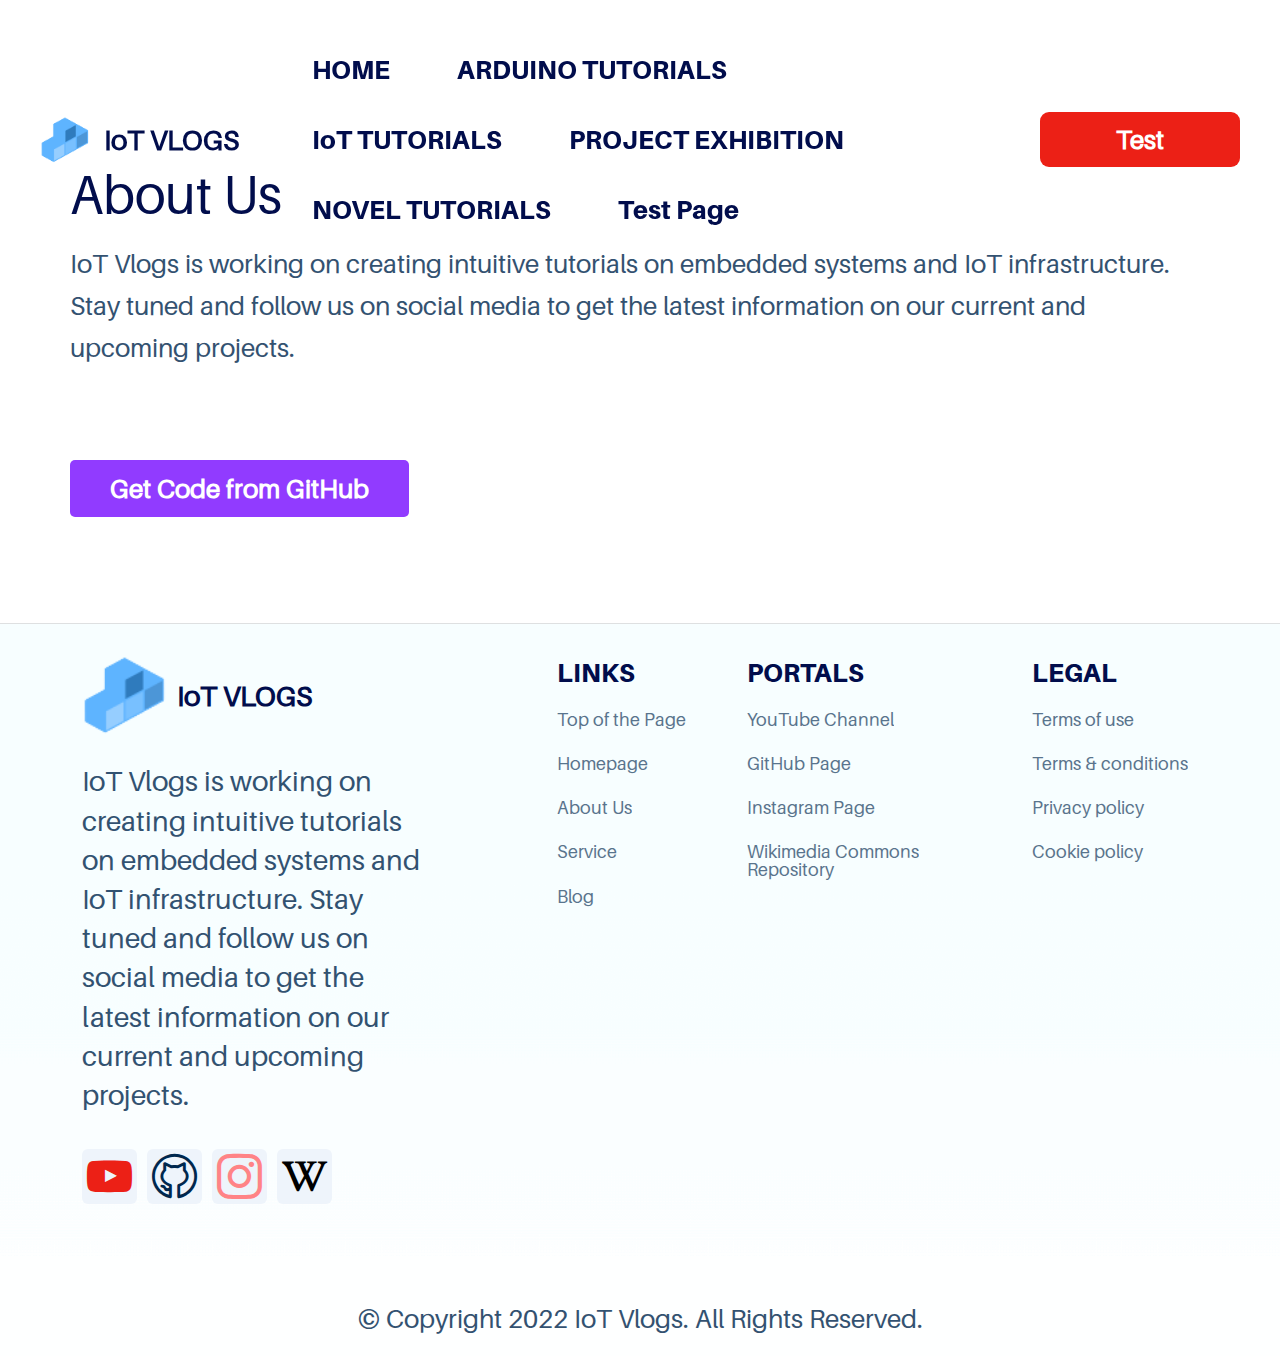
==== about_us.html @ ce96f1e9 "create github pages" ====
<!DOCTYPE html>
<html  >
<head>
  <!-- Site made with Mobirise Website Builder v5.7.12, https://mobirise.com -->
  <meta charset="UTF-8">
  <meta http-equiv="X-UA-Compatible" content="IE=edge">
  <meta name="generator" content="Mobirise v5.7.12, mobirise.com">
  <meta name="viewport" content="width=device-width, initial-scale=1, minimum-scale=1">
  <link rel="shortcut icon" href="assets/images/logo.png" type="image/x-icon">
  <meta name="description" content="">
  
  
  <title>About Us</title>
  <link rel="stylesheet" href="assets/web/assets/mobirise-icons-bold/mobirise-icons-bold.css">
  <link rel="stylesheet" href="assets/bootstrap/css/bootstrap.min.css">
  <link rel="stylesheet" href="assets/bootstrap/css/bootstrap-grid.min.css">
  <link rel="stylesheet" href="assets/bootstrap/css/bootstrap-reboot.min.css">
  <link rel="stylesheet" href="assets/web/assets/gdpr-plugin/gdpr-styles.css">
  <link rel="stylesheet" href="assets/dropdown/css/style.css">
  <link rel="stylesheet" href="assets/socicon/css/styles.css">
  <link rel="stylesheet" href="assets/theme/css/style.css">
  <link href="assets/fonts/style.css" rel="stylesheet">
  <link rel="preload" as="style" href="assets/mobirise/css/mbr-additional.css"><link rel="stylesheet" href="assets/mobirise/css/mbr-additional.css" type="text/css">

  
  
  
</head>
<body>
  
  <section data-bs-version="5.1" class="menu menu1 cid-tm8QFnazXj" once="menu" id="amenu1-c">
    

    <nav class="navbar navbar-dropdown navbar-fixed-top navbar-expand-lg">
        <div class="container-fluid">
            <div class="navbar-brand">
                <span class="navbar-logo">
                    <a href="https://mobiri.se">
                        <img src="assets/images/logo.png" alt="Mobirise" style="height: 3rem;">
                    </a>
                </span>
                <span class="navbar-caption-wrap"><a class="navbar-caption text-black text-primary display-5" href="index.html">IoT VLOGS</a></span>
            </div>
            <button class="navbar-toggler" type="button" data-toggle="collapse" data-bs-toggle="collapse" data-target="#navbarSupportedContent" data-bs-target="#navbarSupportedContent" aria-controls="navbarNavAltMarkup" aria-expanded="false" aria-label="Toggle navigation">
                <div class="hamburger">
                    <span></span>
                    <span></span>
                    <span></span>
                    <span></span>
                </div>
            </button>
            <div class="collapse navbar-collapse" id="navbarSupportedContent">
                <ul class="navbar-nav nav-dropdown" data-app-modern-menu="true"><li class="nav-item"><a class="nav-link link text-black text-primary display-4" href="index.html">HOME</a></li>
                    <li class="nav-item"><a class="nav-link link text-black display-4" href="https://mobiri.se">ARDUINO TUTORIALS</a></li>
                    <li class="nav-item"><a class="nav-link link text-black display-4" href="https://mobiri.se">IoT TUTORIALS</a>
                    </li>
                    <li class="nav-item"><a class="nav-link link text-black display-4" href="https://mobiri.se">PROJECT&nbsp;EXHIBITION</a>
                    </li>
                    <li class="nav-item"><a class="nav-link link text-black display-4" href="https://mobiri.se">NOVEL TUTORIALS</a>
                    </li><li class="nav-item"><a class="nav-link link text-black text-primary display-4" href="test_page.html">Test Page</a></li></ul>
                
                <div class="mbr-section-btn"><a class="btn btn-danger display-7" href="https://mobiri.se">Test</a></div>
                <div class="tel-menu">
                    <p class="mbr-text mbr-fonts-style display-7">&nbsp;</p>
                </div>
            </div>
        </div>
    </nav>
</section>

<section data-bs-version="5.1" class="article2 cid-tm8QFmRoih" id="aarticle2-b">

    
    


    

    <div class="align-center container">
        <div class="row">
            <div class="col-12 col-lg-12">
                <h1 class="mbr-section-title mbr-fonts-style align-center display-2">About Us<br>
                </h1>
                <h2 class="mbr-section-subtitle mbr-fonts-style align-center display-7">IoT Vlogs is working on creating intuitive tutorials on embedded systems and IoT infrastructure. Stay tuned and follow us on social media to get the latest information on our current and upcoming projects.
<div>
</div><div><br></div></h2>
                <div class="mbr-section-btn"><a class="btn btn-primary display-7" href="https://iotvlogs.github.io/" target="_blank">Get Code from GitHub</a></div>
            </div>
        </div>
    </div>
</section>

<section data-bs-version="5.1" class="footer1 cid-tm8QFnrdWD" once="footers" id="afooter1-d">

    
    

    
    <div class="container">
        <div class="row">
            <div class="col-12 col-lg-4 col-brand">
                <div class="navbar-brand">
                    <span class="navbar-logo">
                        <a href="https://mobiri.se">
                            <img src="assets/images/logo.png" alt="Mobirise" style="height: 5.1rem;">
                        </a>
                    </span>
                    <span class="navbar-caption-wrap"><a class="navbar-caption text-black text-primary display-5" href="index.html"><strong>IoT VLOGS</strong><br></a></span>
                </div>
                <p class="brand-text mbr-fonts-style display-5">
                    IoT Vlogs is working on creating intuitive tutorials on embedded systems and IoT infrastructure. Stay tuned and follow us on social media to get the latest information on our current and upcoming projects.</p>
                <div class="social-row display-7">
                    <div class="soc-item">
                        
                            <span class="mbr-iconfont socicon-youtube socicon" style="color: rgb(236, 32, 22); fill: rgb(236, 32, 22); font-size: 45px;"></span>
                        
                    </div>
                    <div class="soc-item">
                        
                            <span class="mbr-iconfont mbrib-github" style="font-size: 45px; color: rgb(0, 40, 78); fill: rgb(0, 40, 78);"></span>
                        
                    </div>
                    <div class="soc-item">
                        
                            <span class="mbr-iconfont socicon-instagram socicon" style="font-size: 45px; color: rgb(255, 131, 134); fill: rgb(255, 131, 134);"></span>
                        
                    </div>
                    <div class="soc-item">
                        
                            <span class="mbr-iconfont socicon-wikipedia socicon" style="font-size: 45px; color: rgb(0, 0, 0); fill: rgb(0, 0, 0);"></span>
                        
                    </div>
                </div>
            </div>
            <div class="col-12 col-lg-2 col-sm-4 ms-auto col-link1 col-link">
                <h5 class="mbr-section-subtitle mbr-fonts-style display-4"><strong>LINKS</strong></h5>
                <ul class="list mbr-fonts-style display-7">
                    <li class="mbr-text item-wrap"><a href="index.html#top" class="text-black text-primary" style="font-size: 1.125rem; display: inline !important;">Top of the Page</a></li>
                    <li class="mbr-text item-wrap"><a href="#" class="text-black"></a><a href="index.html" class="text-black" style="font-size: 1.125rem; display: inline !important;">Homepage</a></li><li class="mbr-text item-wrap"><a href="#" class="text-black"></a><a href="index.html" class="text-black" style="font-size: 1.125rem; display: inline !important;"></a><a href="about_us.html" class="text-black text-primary" style="font-size: 1.125rem; display: inline !important;">About Us</a><br></li><li class="mbr-text item-wrap"><a href="#" class="text-black"></a><a href="index.html" class="text-black" style="font-size: 1.125rem; display: inline !important;"></a><a href="#" class="text-black" style="font-size: 1.125rem; display: inline !important;">Service</a><br></li><li class="mbr-text item-wrap"><a href="#" class="text-black"></a><a href="index.html" class="text-black" style="font-size: 1.125rem; display: inline !important;"></a><a href="#" class="text-black" style="font-size: 1.125rem; display: inline !important;">Blog</a><br></li><li class="mbr-text item-wrap"><br></li>
                </ul>
            </div>
            <div class="col-12 col-lg-3 col-sm-4 col-link2 col-link">
                <h5 class="mbr-section-subtitle mbr-fonts-style display-4">
                    <strong>PORTALS</strong></h5>
                <ul class="list mbr-fonts-style display-7">
                    <li class="mbr-text item-wrap"><a href="index.html" class="text-black text-primary" target="_blank" style="font-size: 1.125rem; display: inline !important;">YouTube Channel</a></li>
                    <li class="mbr-text item-wrap"><a href="#" class="text-black"></a><a href="index.html" class="text-black" target="_blank" style="font-size: 1.125rem; display: inline !important;">GitHub Page</a></li>
                    <li class="mbr-text item-wrap"><a href="#" class="text-black"></a><a href="index.html" class="text-black" target="_blank" style="font-size: 1.125rem; display: inline !important;">Instagram Page</a></li><li class="mbr-text item-wrap"><a href="#" class="text-black"></a><a href="index.html" class="text-primary" target="_blank" style="font-size: 1.125rem; display: inline !important;"></a><a href="index.html" class="text-black text-primary" target="_blank" style="font-size: 1.125rem; display: inline !important;">Wikimedia Commons Repository</a></li>
                </ul>
            </div>
            <div class="col-12 col-xl-2 col-lg-3 col-sm-4 col-link3 col-link">
                <h5 class="mbr-section-subtitle mbr-fonts-style display-4">
                    <strong>LEGAL</strong></h5>
                <ul class="list mbr-fonts-style display-7">
                    <li class="mbr-text item-wrap"><a href="#" class="text-black" style="font-size: 1.125rem; display: inline !important;">Terms of use</a></li><li class="mbr-text item-wrap"><a href="#" class="text-black" style="font-size: 1.125rem; display: inline !important;"></a><a href="#" class="text-black" style="font-size: 1.125rem; display: inline !important;">Terms &amp; conditions</a></li><li class="mbr-text item-wrap"><a href="#" class="text-black" style="font-size: 1.125rem; display: inline !important;"></a><a href="#" class="text-black" style="font-size: 1.125rem; display: inline !important;">Privacy policy</a></li><li class="mbr-text item-wrap"><a href="#" class="text-black" style="font-size: 1.125rem; display: inline !important;"></a><a href="#" class="text-black" style="font-size: 1.125rem; display: inline !important;">Cookie policy</a></li>
                </ul>
            </div>
            <div class="col-12 col-copyright">
                <p class="mbr-text mb-0 mbr-fonts-style copyright align-left display-7">
                    © Copyright 2022 IoT Vlogs. All Rights Reserved.</p>
            </div>
        </div>
    </div>
</section>


<script src="assets/bootstrap/js/bootstrap.bundle.min.js"></script>
  <script src="assets/smoothscroll/smooth-scroll.js"></script>
  <script src="assets/ytplayer/index.js"></script>
  <script src="assets/dropdown/js/navbar-dropdown.js"></script>
  <script src="assets/theme/js/script.js"></script>
  
  
  
 <div id="scrollToTop" class="scrollToTop mbr-arrow-up"><a style="text-align: center;"><i class="mbr-arrow-up-icon mbr-arrow-up-icon-cm cm-icon cm-icon-smallarrow-up"></i></a></div>
  </body>
</html>
---- assets/web/assets/mobirise-icons-bold/mobirise-icons-bold.css ----
@font-face {
  font-family: 'mobirise-icons-bold';
  font-display: swap;
  src:  url('mobirise-icons-bold.eot?m1l4yr');
  src:  url('mobirise-icons-bold.eot?m1l4yr#iefix') format('embedded-opentype'),
    url('mobirise-icons-bold.ttf?m1l4yr') format('truetype'),
    url('mobirise-icons-bold.woff?m1l4yr') format('woff'),
    url('mobirise-icons-bold.svg?m1l4yr#mobirise-icons-bold') format('svg');
  font-weight: normal;
  font-style: normal;
}

[class^="mbrib-"], [class*="mbrib-"] {
  /* use !important to prevent issues with browser extensions that change fonts */
  font-family: 'mobirise-icons-bold' !important;
  speak: none;
  font-style: normal;
  font-weight: normal;
  font-variant: normal;
  text-transform: none;
  line-height: 1;

  /* Better Font Rendering =========== */
  -webkit-font-smoothing: antialiased;
  -moz-osx-font-smoothing: grayscale;
}

.mbrib-add-submenu:before {
  content: "\e900";
}
.mbrib-alert:before {
  content: "\e901";
}
.mbrib-align-center:before {
  content: "\e902";
}
.mbrib-align-justify:before {
  content: "\e903";
}
.mbrib-align-left:before {
  content: "\e904";
}
.mbrib-align-right:before {
  content: "\e905";
}
.mbrib-android:before {
  content: "\e906";
}
.mbrib-apple:before {
  content: "\e907";
}
.mbrib-arrow-down:before {
  content: "\e908";
}
.mbrib-arrow-next:before {
  content: "\e909";
}
.mbrib-arrow-prev:before {
  content: "\e90a";
}
.mbrib-arrow-up:before {
  content: "\e90b";
}
.mbrib-bold:before {
  content: "\e90c";
}
.mbrib-bookmark:before {
  content: "\e90d";
}
.mbrib-bootstrap:before {
  content: "\e90e";
}
.mbrib-briefcase:before {
  content: "\e90f";
}
.mbrib-browse:before {
  content: "\e910";
}
.mbrib-bulleted-list:before {
  content: "\e911";
}
.mbrib-calendar:before {
  content: "\e912";
}
.mbrib-camera:before {
  content: "\e913";
}
.mbrib-cart-add:before {
  content: "\e914";
}
.mbrib-cart-full:before {
  content: "\e915";
}
.mbrib-cash:before {
  content: "\e916";
}
.mbrib-change-style:before {
  content: "\e917";
}
.mbrib-chat:before {
  content: "\e918";
}
.mbrib-clock:before {
  content: "\e919";
}
.mbrib-close:before {
  content: "\e91a";
}
.mbrib-cloud:before {
  content: "\e91b";
}
.mbrib-code:before {
  content: "\e91c";
}
.mbrib-contact-form:before {
  content: "\e91d";
}
.mbrib-credit-card:before {
  content: "\e91e";
}
.mbrib-cursor-click:before {
  content: "\e91f";
}
.mbrib-cust-feedback:before {
  content: "\e920";
}
.mbrib-database:before {
  content: "\e921";
}
.mbrib-delivery:before {
  content: "\e922";
}
.mbrib-desktop:before {
  content: "\e923";
}
.mbrib-devices:before {
  content: "\e924";
}
.mbrib-down:before {
  content: "\e925";
}
.mbrib-download:before {
  content: "\e926";
}
.mbrib-drag-n-drop:before {
  content: "\e927";
}
.mbrib-drag-n-drop2:before {
  content: "\e928";
}
.mbrib-edit:before {
  content: "\e929";
}
.mbrib-edit2:before {
  content: "\e92a";
}
.mbrib-error:before {
  content: "\e92b";
}
.mbrib-extension:before {
  content: "\e92c";
}
.mbrib-features:before {
  content: "\e92d";
}
.mbrib-file:before {
  content: "\e92e";
}
.mbrib-flag:before {
  content: "\e92f";
}
.mbrib-folder:before {
  content: "\e930";
}
.mbrib-gift:before {
  content: "\e931";
}
.mbrib-github:before {
  content: "\e932";
}
.mbrib-globe-2:before {
  content: "\e933";
}
.mbrib-globe:before {
  content: "\e934";
}
.mbrib-growing-chart:before {
  content: "\e935";
}
.mbrib-hearth:before {
  content: "\e936";
}
.mbrib-help:before {
  content: "\e937";
}
.mbrib-home:before {
  content: "\e938";
}
.mbrib-hot-cup:before {
  content: "\e939";
}
.mbrib-idea:before {
  content: "\e93a";
}
.mbrib-image-gallery:before {
  content: "\e93b";
}
.mbrib-image-slider:before {
  content: "\e93c";
}
.mbrib-info:before {
  content: "\e93d";
}
.mbrib-italic:before {
  content: "\e93e";
}
.mbrib-key:before {
  content: "\e93f";
}
.mbrib-laptop:before {
  content: "\e940";
}
.mbrib-layers:before {
  content: "\e941";
}
.mbrib-left-right:before {
  content: "\e942";
}
.mbrib-left:before {
  content: "\e943";
}
.mbrib-letter:before {
  content: "\e944";
}
.mbrib-like:before {
  content: "\e945";
}
.mbrib-link:before {
  content: "\e946";
}
.mbrib-lock:before {
  content: "\e947";
}
.mbrib-login:before {
  content: "\e948";
}
.mbrib-logout:before {
  content: "\e949";
}
.mbrib-magic-stick:before {
  content: "\e94a";
}
.mbrib-map-pin:before {
  content: "\e94b";
}
.mbrib-menu:before {
  content: "\e94c";
}
.mbrib-mobile:before {
  content: "\e94d";
}
.mbrib-mobile2:before {
  content: "\e94e";
}
.mbrib-mobirise:before {
  content: "\e94f";
}
.mbrib-more-horizontal:before {
  content: "\e950";
}
.mbrib-more-vertical:before {
  content: "\e951";
}
.mbrib-music:before {
  content: "\e952";
}
.mbrib-new-file:before {
  content: "\e953";
}
.mbrib-numbered-list:before {
  content: "\e954";
}
.mbrib-opened-folder:before {
  content: "\e955";
}
.mbrib-pages:before {
  content: "\e956";
}
.mbrib-paper-plane:before {
  content: "\e957";
}
.mbrib-paperclip:before {
  content: "\e958";
}
.mbrib-photo:before {
  content: "\e959";
}
.mbrib-photos:before {
  content: "\e95a";
}
.mbrib-pin:before {
  content: "\e95b";
}
.mbrib-play:before {
  content: "\e95c";
}
.mbrib-plus:before {
  content: "\e95d";
}
.mbrib-preview:before {
  content: "\e95e";
}
.mbrib-print:before {
  content: "\e95f";
}
.mbrib-protect:before {
  content: "\e960";
}
.mbrib-question:before {
  content: "\e961";
}
.mbrib-quote-left:before {
  content: "\e962";
}
.mbrib-quote-right:before {
  content: "\e963";
}
.mbrib-redo:before {
  content: "\e964";
}
.mbrib-refresh:before {
  content: "\e965";
}
.mbrib-responsive:before {
  content: "\e966";
}
.mbrib-right:before {
  content: "\e967";
}
.mbrib-rocket:before {
  content: "\e968";
}
.mbrib-sad-face:before {
  content: "\e969";
}
.mbrib-sale:before {
  content: "\e96a";
}
.mbrib-save:before {
  content: "\e96b";
}
.mbrib-search:before {
  content: "\e96c";
}
.mbrib-setting:before {
  content: "\e96d";
}
.mbrib-setting2:before {
  content: "\e96e";
}
.mbrib-setting3:before {
  content: "\e96f";
}
.mbrib-share:before {
  content: "\e970";
}
.mbrib-shopping-bag:before {
  content: "\e971";
}
.mbrib-shopping-basket:before {
  content: "\e972";
}
.mbrib-shopping-cart:before {
  content: "\e973";
}
.mbrib-sites:before {
  content: "\e974";
}
.mbrib-smile-face:before {
  content: "\e975";
}
.mbrib-speed:before {
  content: "\e976";
}
.mbrib-star:before {
  content: "\e977";
}
.mbrib-success:before {
  content: "\e978";
}
.mbrib-sun:before {
  content: "\e979";
}
.mbrib-sun2:before {
  content: "\e97a";
}
.mbrib-tablet-vertical:before {
  content: "\e97b";
}
.mbrib-tablet:before {
  content: "\e97c";
}
.mbrib-target:before {
  content: "\e97d";
}
.mbrib-timer:before {
  content: "\e97e";
}
.mbrib-to-ftp:before {
  content: "\e97f";
}
.mbrib-to-local-drive:before {
  content: "\e980";
}
.mbrib-touch-swipe:before {
  content: "\e981";
}
.mbrib-touch:before {
  content: "\e982";
}
.mbrib-trash:before {
  content: "\e983";
}
.mbrib-underline:before {
  content: "\e984";
}
.mbrib-undo:before {
  content: "\e985";
}
.mbrib-unlink:before {
  content: "\e986";
}
.mbrib-unlock:before {
  content: "\e987";
}
.mbrib-up-down:before {
  content: "\e988";
}
.mbrib-up:before {
  content: "\e989";
}
.mbrib-update:before {
  content: "\e98a";
}
.mbrib-upload:before {
  content: "\e98b";
}
.mbrib-user:before {
  content: "\e98c";
}
.mbrib-user2:before {
  content: "\e98d";
}
.mbrib-users:before {
  content: "\e98e";
}
.mbrib-video-play:before {
  content: "\e98f";
}
.mbrib-video:before {
  content: "\e990";
}
.mbrib-watch:before {
  content: "\e991";
}
.mbrib-website-theme:before {
  content: "\e992";
}
.mbrib-wifi:before {
  content: "\e993";
}
.mbrib-windows:before {
  content: "\e994";
}
.mbrib-zoom-out:before {
  content: "\e995";
}
---- assets/web/assets/gdpr-plugin/gdpr-styles.css ----
.gdpr-block {
    padding: 10px;
    font-size: 14px;
    display: block;
    width: 100%;
    text-align: center;
}
.gdpr-block.covert {
	display: none;
}
.textGDPR {
    position: relative;
}
.gdpr-block label span.textGDPR input[name='gdpr']{
    width: 15px;
    height: 15px;
    margin: 0;
    position: absolute;
    top: 3px;
    left: -20px;
}
.gdpr-block label {
    color: #a7a7a7;
    vertical-align: middle;
    user-select: none;
    margin-bottom: 0;
}
---- assets/dropdown/css/style.css ----
.navbar-dropdown {
  left: 0;
  padding: 0;
  position: absolute;
  right: 0;
  top: 0;
  transition: all 0.45s ease;
  z-index: 1030;
  background: #282828; }
  .navbar-dropdown .navbar-logo {
    margin-right: 0.8rem;
    transition: margin 0.3s ease-in-out;
    vertical-align: middle; }
    .navbar-dropdown .navbar-logo img {
      height: 3.125rem;
      transition: all 0.3s ease-in-out; }
    .navbar-dropdown .navbar-logo.mbr-iconfont {
      font-size: 3.125rem;
      line-height: 3.125rem; }
  .navbar-dropdown .navbar-caption {
    font-weight: 700;
    white-space: normal;
    vertical-align: -4px;
    line-height: 3.125rem !important; }
    .navbar-dropdown .navbar-caption, .navbar-dropdown .navbar-caption:hover {
      color: inherit;
      text-decoration: none; }
  .navbar-dropdown .mbr-iconfont + .navbar-caption {
    vertical-align: -1px; }
  .navbar-dropdown.navbar-fixed-top {
    position: fixed; }
  .navbar-dropdown .navbar-brand span {
    vertical-align: -4px; }
  .navbar-dropdown.bg-color.transparent {
    background: none; }
  .navbar-dropdown.navbar-short .navbar-brand {
    padding: 0.625rem 0; }
    .navbar-dropdown.navbar-short .navbar-brand span {
      vertical-align: -1px; }
  .navbar-dropdown.navbar-short .navbar-caption {
    line-height: 2.375rem !important;
    vertical-align: -2px; }
  .navbar-dropdown.navbar-short .navbar-logo {
    margin-right: 0.5rem; }
    .navbar-dropdown.navbar-short .navbar-logo img {
      height: 2.375rem; }
    .navbar-dropdown.navbar-short .navbar-logo.mbr-iconfont {
      font-size: 2.375rem;
      line-height: 2.375rem; }
  .navbar-dropdown.navbar-short .mbr-table-cell {
    height: 3.625rem; }
  .navbar-dropdown .navbar-close {
    left: 0.6875rem;
    position: fixed;
    top: 0.75rem;
    z-index: 1000; }
  .navbar-dropdown .hamburger-icon {
    content: "";
    display: inline-block;
    vertical-align: middle;
    width: 16px;
    -webkit-box-shadow: 0 -6px 0 1px #282828,0 0 0 1px #282828,0 6px 0 1px #282828;
    -moz-box-shadow: 0 -6px 0 1px #282828,0 0 0 1px #282828,0 6px 0 1px #282828;
    box-shadow: 0 -6px 0 1px #282828,0 0 0 1px #282828,0 6px 0 1px #282828; }

.dropdown-menu .dropdown-toggle[data-toggle="dropdown-submenu"]::after {
  border-bottom: 0.35em solid transparent;
  border-left: 0.35em solid;
  border-right: 0;
  border-top: 0.35em solid transparent;
  margin-left: 0.3rem; }

.dropdown-menu .dropdown-item:focus {
  outline: 0; }

.nav-dropdown {
  font-size: 0.75rem;
  font-weight: 500;
  height: auto !important; }
  .nav-dropdown .nav-btn {
    padding-left: 1rem; }
  .nav-dropdown .link {
    margin: .667em 1.667em;
    font-weight: 500;
    padding: 0;
    transition: color .2s ease-in-out; }
    .nav-dropdown .link.dropdown-toggle {
      margin-right: 2.583em; }
      .nav-dropdown .link.dropdown-toggle::after {
        margin-left: .25rem;
        border-top: 0.35em solid;
        border-right: 0.35em solid transparent;
        border-left: 0.35em solid transparent;
        border-bottom: 0; }
      .nav-dropdown .link.dropdown-toggle[aria-expanded="true"] {
        margin: 0;
        padding: 0.667em 3.263em  0.667em 1.667em; }
  .nav-dropdown .link::after,
  .nav-dropdown .dropdown-item::after {
    color: inherit; }
  .nav-dropdown .btn {
    font-size: 0.75rem;
    font-weight: 700;
    letter-spacing: 0;
    margin-bottom: 0;
    padding-left: 1.25rem;
    padding-right: 1.25rem; }
  .nav-dropdown .dropdown-menu {
    border-radius: 0;
    border: 0;
    left: 0;
    margin: 0;
    padding-bottom: 1.25rem;
    padding-top: 1.25rem;
    position: relative; }
  .nav-dropdown .dropdown-submenu {
    margin-left: 0.125rem;
    top: 0; }
  .nav-dropdown .dropdown-item {
    font-weight: 500;
    line-height: 2;
    padding: 0.3846em 4.615em 0.3846em 1.5385em;
    position: relative;
    transition: color .2s ease-in-out, background-color .2s ease-in-out; }
    .nav-dropdown .dropdown-item::after {
      margin-top: -0.3077em;
      position: absolute;
      right: 1.1538em;
      top: 50%; }
    .nav-dropdown .dropdown-item:focus, .nav-dropdown .dropdown-item:hover {
      background: none; }

@media (max-width: 767px) {
  .nav-dropdown.navbar-toggleable-sm {
    bottom: 0;
    display: none;
    left: 0;
    overflow-x: hidden;
    position: fixed;
    top: 0;
    transform: translateX(-100%);
    -ms-transform: translateX(-100%);
    -webkit-transform: translateX(-100%);
    width: 18.75rem;
    z-index: 999; } }
.nav-dropdown.navbar-toggleable-xl {
  bottom: 0;
  display: none;
  left: 0;
  overflow-x: hidden;
  position: fixed;
  top: 0;
  transform: translateX(-100%);
  -ms-transform: translateX(-100%);
  -webkit-transform: translateX(-100%);
  width: 18.75rem;
  z-index: 999; }

.nav-dropdown-sm {
  display: block !important;
  overflow-x: hidden;
  overflow: auto;
  padding-top: 3.875rem; }
  .nav-dropdown-sm::after {
    content: "";
    display: block;
    height: 3rem;
    width: 100%; }
  .nav-dropdown-sm.collapse.in ~ .navbar-close {
    display: block !important; }
  .nav-dropdown-sm.collapsing, .nav-dropdown-sm.collapse.in {
    transform: translateX(0);
    -ms-transform: translateX(0);
    -webkit-transform: translateX(0);
    transition: all 0.25s ease-out;
    -webkit-transition: all 0.25s ease-out;
    background: #282828; }
  .nav-dropdown-sm.collapsing[aria-expanded="false"] {
    transform: translateX(-100%);
    -ms-transform: translateX(-100%);
    -webkit-transform: translateX(-100%); }
  .nav-dropdown-sm .nav-item {
    display: block;
    margin-left: 0 !important;
    padding-left: 0; }
  .nav-dropdown-sm .link,
  .nav-dropdown-sm .dropdown-item {
    border-top: 1px dotted rgba(255, 255, 255, 0.1);
    font-size: 0.8125rem;
    line-height: 1.6;
    margin: 0 !important;
    padding: 0.875rem 2.4rem 0.875rem 1.5625rem !important;
    position: relative;
    white-space: normal; }
    .nav-dropdown-sm .link:focus, .nav-dropdown-sm .link:hover,
    .nav-dropdown-sm .dropdown-item:focus,
    .nav-dropdown-sm .dropdown-item:hover {
      background: rgba(0, 0, 0, 0.2) !important;
      color: #c0a375; }
  .nav-dropdown-sm .nav-btn {
    position: relative;
    padding: 1.5625rem 1.5625rem 0 1.5625rem; }
    .nav-dropdown-sm .nav-btn::before {
      border-top: 1px dotted rgba(255, 255, 255, 0.1);
      content: "";
      left: 0;
      position: absolute;
      top: 0;
      width: 100%; }
    .nav-dropdown-sm .nav-btn + .nav-btn {
      padding-top: 0.625rem; }
      .nav-dropdown-sm .nav-btn + .nav-btn::before {
        display: none; }
  .nav-dropdown-sm .btn {
    padding: 0.625rem 0; }
  .nav-dropdown-sm .dropdown-toggle[data-toggle="dropdown-submenu"]::after {
    margin-left: .25rem;
    border-top: 0.35em solid;
    border-right: 0.35em solid transparent;
    border-left: 0.35em solid transparent;
    border-bottom: 0; }
  .nav-dropdown-sm .dropdown-toggle[data-toggle="dropdown-submenu"][aria-expanded="true"]::after {
    border-top: 0;
    border-right: 0.35em solid transparent;
    border-left: 0.35em solid transparent;
    border-bottom: 0.35em solid; }
  .nav-dropdown-sm .dropdown-menu {
    margin: 0;
    padding: 0;
    position: relative;
    top: 0;
    left: 0;
    width: 100%;
    border: 0;
    float: none;
    border-radius: 0;
    background: none; }
  .nav-dropdown-sm .dropdown-submenu {
    left: 100%;
    margin-left: 0.125rem;
    margin-top: -1.25rem;
    top: 0; }

.navbar-toggleable-sm .nav-dropdown .dropdown-menu {
  position: absolute; }

.navbar-toggleable-sm .nav-dropdown .dropdown-submenu {
  left: 100%;
  margin-left: 0.125rem;
  margin-top: -1.25rem;
  top: 0; }

.navbar-toggleable-sm.opened .nav-dropdown .dropdown-menu {
  position: relative; }

.navbar-toggleable-sm.opened .nav-dropdown .dropdown-submenu {
  left: 0;
  margin-left: 00rem;
  margin-top: 0rem;
  top: 0; }

.is-builder .nav-dropdown.collapsing {
  transition: none !important; }
---- assets/socicon/css/styles.css ----
@charset "UTF-8";

@font-face {
  font-family: 'Socicon';
  src:  url('../fonts/socicon.eot');
  src:  url('../fonts/socicon.eot?#iefix') format('embedded-opentype'),
    url('../fonts/socicon.woff2') format('woff2'),
    url('../fonts/socicon.ttf') format('truetype'),
    url('../fonts/socicon.woff') format('woff'),
    url('../fonts/socicon.svg#socicon') format('svg');
  font-weight: normal;
  font-style: normal;
  font-display: swap;
}

[data-icon]:before {
  font-family: "socicon" !important;
  content: attr(data-icon);
  font-style: normal !important;
  font-weight: normal !important;
  font-variant: normal !important;
  text-transform: none !important;
  speak: none;
  line-height: 1;
  -webkit-font-smoothing: antialiased;
  -moz-osx-font-smoothing: grayscale;
}

[class^="socicon-"], [class*=" socicon-"] {
  /* use !important to prevent issues with browser extensions that change fonts */
  font-family: 'Socicon' !important;
  speak: none;
  font-style: normal;
  font-weight: normal;
  font-variant: normal;
  text-transform: none;
  line-height: 1;

  /* Better Font Rendering =========== */
  -webkit-font-smoothing: antialiased;
  -moz-osx-font-smoothing: grayscale;
}

.socicon-eitaa:before {
  content: "\e97c";
}
.socicon-soroush:before {
  content: "\e97d";
}
.socicon-bale:before {
  content: "\e97e";
}
.socicon-zazzle:before {
  content: "\e97b";
}
.socicon-society6:before {
  content: "\e97a";
}
.socicon-redbubble:before {
  content: "\e979";
}
.socicon-avvo:before {
  content: "\e978";
}
.socicon-stitcher:before {
  content: "\e977";
}
.socicon-googlehangouts:before {
  content: "\e974";
}
.socicon-dlive:before {
  content: "\e975";
}
.socicon-vsco:before {
  content: "\e976";
}
.socicon-flipboard:before {
  content: "\e973";
}
.socicon-ubuntu:before {
  content: "\e958";
}
.socicon-artstation:before {
  content: "\e959";
}
.socicon-invision:before {
  content: "\e95a";
}
.socicon-torial:before {
  content: "\e95b";
}
.socicon-collectorz:before {
  content: "\e95c";
}
.socicon-seenthis:before {
  content: "\e95d";
}
.socicon-googleplaymusic:before {
  content: "\e95e";
}
.socicon-debian:before {
  content: "\e95f";
}
.socicon-filmfreeway:before {
  content: "\e960";
}
.socicon-gnome:before {
  content: "\e961";
}
.socicon-itchio:before {
  content: "\e962";
}
.socicon-jamendo:before {
  content: "\e963";
}
.socicon-mix:before {
  content: "\e964";
}
.socicon-sharepoint:before {
  content: "\e965";
}
.socicon-tinder:before {
  content: "\e966";
}
.socicon-windguru:before {
  content: "\e967";
}
.socicon-cdbaby:before {
  content: "\e968";
}
.socicon-elementaryos:before {
  content: "\e969";
}
.socicon-stage32:before {
  content: "\e96a";
}
.socicon-tiktok:before {
  content: "\e96b";
}
.socicon-gitter:before {
  content: "\e96c";
}
.socicon-letterboxd:before {
  content: "\e96d";
}
.socicon-threema:before {
  content: "\e96e";
}
.socicon-splice:before {
  content: "\e96f";
}
.socicon-metapop:before {
  content: "\e970";
}
.socicon-naver:before {
  content: "\e971";
}
.socicon-remote:before {
  content: "\e972";
}
.socicon-internet:before {
  content: "\e957";
}
.socicon-moddb:before {
  content: "\e94b";
}
.socicon-indiedb:before {
  content: "\e94c";
}
.socicon-traxsource:before {
  content: "\e94d";
}
.socicon-gamefor:before {
  content: "\e94e";
}
.socicon-pixiv:before {
  content: "\e94f";
}
.socicon-myanimelist:before {
  content: "\e950";
}
.socicon-blackberry:before {
  content: "\e951";
}
.socicon-wickr:before {
  content: "\e952";
}
.socicon-spip:before {
  content: "\e953";
}
.socicon-napster:before {
  content: "\e954";
}
.socicon-beatport:before {
  content: "\e955";
}
.socicon-hackerone:before {
  content: "\e956";
}
.socicon-hackernews:before {
  content: "\e946";
}
.socicon-smashwords:before {
  content: "\e947";
}
.socicon-kobo:before {
  content: "\e948";
}
.socicon-bookbub:before {
  content: "\e949";
}
.socicon-mailru:before {
  content: "\e94a";
}
.socicon-gitlab:before {
  content: "\e945";
}
.socicon-instructables:before {
  content: "\e944";
}
.socicon-portfolio:before {
  content: "\e943";
}
.socicon-codered:before {
  content: "\e940";
}
.socicon-origin:before {
  content: "\e941";
}
.socicon-nextdoor:before {
  content: "\e942";
}
.socicon-udemy:before {
  content: "\e93f";
}
.socicon-livemaster:before {
  content: "\e93e";
}
.socicon-crunchbase:before {
  content: "\e93b";
}
.socicon-homefy:before {
  content: "\e93c";
}
.socicon-calendly:before {
  content: "\e93d";
}
.socicon-realtor:before {
  content: "\e90f";
}
.socicon-tidal:before {
  content: "\e910";
}
.socicon-qobuz:before {
  content: "\e911";
}
.socicon-natgeo:before {
  content: "\e912";
}
.socicon-mastodon:before {
  content: "\e913";
}
.socicon-unsplash:before {
  content: "\e914";
}
.socicon-homeadvisor:before {
  content: "\e915";
}
.socicon-angieslist:before {
  content: "\e916";
}
.socicon-codepen:before {
  content: "\e917";
}
.socicon-slack:before {
  content: "\e918";
}
.socicon-openaigym:before {
  content: "\e919";
}
.socicon-logmein:before {
  content: "\e91a";
}
.socicon-fiverr:before {
  content: "\e91b";
}
.socicon-gotomeeting:before {
  content: "\e91c";
}
.socicon-aliexpress:before {
  content: "\e91d";
}
.socicon-guru:before {
  content: "\e91e";
}
.socicon-appstore:before {
  content: "\e91f";
}
.socicon-homes:before {
  content: "\e920";
}
.socicon-zoom:before {
  content: "\e921";
}
.socicon-alibaba:before {
  content: "\e922";
}
.socicon-craigslist:before {
  content: "\e923";
}
.socicon-wix:before {
  content: "\e924";
}
.socicon-redfin:before {
  content: "\e925";
}
.socicon-googlecalendar:before {
  content: "\e926";
}
.socicon-shopify:before {
  content: "\e927";
}
.socicon-freelancer:before {
  content: "\e928";
}
.socicon-seedrs:before {
  content: "\e929";
}
.socicon-bing:before {
  content: "\e92a";
}
.socicon-doodle:before {
  content: "\e92b";
}
.socicon-bonanza:before {
  content: "\e92c";
}
.socicon-squarespace:before {
  content: "\e92d";
}
.socicon-toptal:before {
  content: "\e92e";
}
.socicon-gust:before {
  content: "\e92f";
}
.socicon-ask:before {
  content: "\e930";
}
.socicon-trulia:before {
  content: "\e931";
}
.socicon-loomly:before {
  content: "\e932";
}
.socicon-ghost:before {
  content: "\e933";
}
.socicon-upwork:before {
  content: "\e934";
}
.socicon-fundable:before {
  content: "\e935";
}
.socicon-booking:before {
  content: "\e936";
}
.socicon-googlemaps:before {
  content: "\e937";
}
.socicon-zillow:before {
  content: "\e938";
}
.socicon-niconico:before {
  content: "\e939";
}
.socicon-toneden:before {
  content: "\e93a";
}
.socicon-augment:before {
  content: "\e908";
}
.socicon-bitbucket:before {
  content: "\e909";
}
.socicon-fyuse:before {
  content: "\e90a";
}
.socicon-yt-gaming:before {
  content: "\e90b";
}
.socicon-sketchfab:before {
  content: "\e90c";
}
.socicon-mobcrush:before {
  content: "\e90d";
}
.socicon-microsoft:before {
  content: "\e90e";
}
.socicon-pandora:before {
  content: "\e907";
}
.socicon-messenger:before {
  content: "\e906";
}
.socicon-gamewisp:before {
  content: "\e905";
}
.socicon-bloglovin:before {
  content: "\e904";
}
.socicon-tunein:before {
  content: "\e903";
}
.socicon-gamejolt:before {
  content: "\e901";
}
.socicon-trello:before {
  content: "\e902";
}
.socicon-spreadshirt:before {
  content: "\e900";
}
.socicon-500px:before {
  content: "\e000";
}
.socicon-8tracks:before {
  content: "\e001";
}
.socicon-airbnb:before {
  content: "\e002";
}
.socicon-alliance:before {
  content: "\e003";
}
.socicon-amazon:before {
  content: "\e004";
}
.socicon-amplement:before {
  content: "\e005";
}
.socicon-android:before {
  content: "\e006";
}
.socicon-angellist:before {
  content: "\e007";
}
.socicon-apple:before {
  content: "\e008";
}
.socicon-appnet:before {
  content: "\e009";
}
.socicon-baidu:before {
  content: "\e00a";
}
.socicon-bandcamp:before {
  content: "\e00b";
}
.socicon-battlenet:before {
  content: "\e00c";
}
.socicon-mixer:before {
  content: "\e00d";
}
.socicon-bebee:before {
  content: "\e00e";
}
.socicon-bebo:before {
  content: "\e00f";
}
.socicon-behance:before {
  content: "\e010";
}
.socicon-blizzard:before {
  content: "\e011";
}
.socicon-blogger:before {
  content: "\e012";
}
.socicon-buffer:before {
  content: "\e013";
}
.socicon-chrome:before {
  content: "\e014";
}
.socicon-coderwall:before {
  content: "\e015";
}
.socicon-curse:before {
  content: "\e016";
}
.socicon-dailymotion:before {
  content: "\e017";
}
.socicon-deezer:before {
  content: "\e018";
}
.socicon-delicious:before {
  content: "\e019";
}
.socicon-deviantart:before {
  content: "\e01a";
}
.socicon-diablo:before {
  content: "\e01b";
}
.socicon-digg:before {
  content: "\e01c";
}
.socicon-discord:before {
  content: "\e01d";
}
.socicon-disqus:before {
  content: "\e01e";
}
.socicon-douban:before {
  content: "\e01f";
}
.socicon-draugiem:before {
  content: "\e020";
}
.socicon-dribbble:before {
  content: "\e021";
}
.socicon-drupal:before {
  content: "\e022";
}
.socicon-ebay:before {
  content: "\e023";
}
.socicon-ello:before {
  content: "\e024";
}
.socicon-endomodo:before {
  content: "\e025";
}
.socicon-envato:before {
  content: "\e026";
}
.socicon-etsy:before {
  content: "\e027";
}
.socicon-facebook:before {
  content: "\e028";
}
.socicon-feedburner:before {
  content: "\e029";
}
.socicon-filmweb:before {
  content: "\e02a";
}
.socicon-firefox:before {
  content: "\e02b";
}
.socicon-flattr:before {
  content: "\e02c";
}
.socicon-flickr:before {
  content: "\e02d";
}
.socicon-formulr:before {
  content: "\e02e";
}
.socicon-forrst:before {
  content: "\e02f";
}
.socicon-foursquare:before {
  content: "\e030";
}
.socicon-friendfeed:before {
  content: "\e031";
}
.socicon-github:before {
  content: "\e032";
}
.socicon-goodreads:before {
  content: "\e033";
}
.socicon-google:before {
  content: "\e034";
}
.socicon-googlescholar:before {
  content: "\e035";
}
.socicon-googlegroups:before {
  content: "\e036";
}
.socicon-googlephotos:before {
  content: "\e037";
}
.socicon-googleplus:before {
  content: "\e038";
}
.socicon-grooveshark:before {
  content: "\e039";
}
.socicon-hackerrank:before {
  content: "\e03a";
}
.socicon-hearthstone:before {
  content: "\e03b";
}
.socicon-hellocoton:before {
  content: "\e03c";
}
.socicon-heroes:before {
  content: "\e03d";
}
.socicon-smashcast:before {
  content: "\e03e";
}
.socicon-horde:before {
  content: "\e03f";
}
.socicon-houzz:before {
  content: "\e040";
}
.socicon-icq:before {
  content: "\e041";
}
.socicon-identica:before {
  content: "\e042";
}
.socicon-imdb:before {
  content: "\e043";
}
.socicon-instagram:before {
  content: "\e044";
}
.socicon-issuu:before {
  content: "\e045";
}
.socicon-istock:before {
  content: "\e046";
}
.socicon-itunes:before {
  content: "\e047";
}
.socicon-keybase:before {
  content: "\e048";
}
.socicon-lanyrd:before {
  content: "\e049";
}
.socicon-lastfm:before {
  content: "\e04a";
}
.socicon-line:before {
  content: "\e04b";
}
.socicon-linkedin:before {
  content: "\e04c";
}
.socicon-livejournal:before {
  content: "\e04d";
}
.socicon-lyft:before {
  content: "\e04e";
}
.socicon-macos:before {
  content: "\e04f";
}
.socicon-mail:before {
  content: "\e050";
}
.socicon-medium:before {
  content: "\e051";
}
.socicon-meetup:before {
  content: "\e052";
}
.socicon-mixcloud:before {
  content: "\e053";
}
.socicon-modelmayhem:before {
  content: "\e054";
}
.socicon-mumble:before {
  content: "\e055";
}
.socicon-myspace:before {
  content: "\e056";
}
.socicon-newsvine:before {
  content: "\e057";
}
.socicon-nintendo:before {
  content: "\e058";
}
.socicon-npm:before {
  content: "\e059";
}
.socicon-odnoklassniki:before {
  content: "\e05a";
}
.socicon-openid:before {
  content: "\e05b";
}
.socicon-opera:before {
  content: "\e05c";
}
.socicon-outlook:before {
  content: "\e05d";
}
.socicon-overwatch:before {
  content: "\e05e";
}
.socicon-patreon:before {
  content: "\e05f";
}
.socicon-paypal:before {
  content: "\e060";
}
.socicon-periscope:before {
  content: "\e061";
}
.socicon-persona:before {
  content: "\e062";
}
.socicon-pinterest:before {
  content: "\e063";
}
.socicon-play:before {
  content: "\e064";
}
.socicon-player:before {
  content: "\e065";
}
.socicon-playstation:before {
  content: "\e066";
}
.socicon-pocket:before {
  content: "\e067";
}
.socicon-qq:before {
  content: "\e068";
}
.socicon-quora:before {
  content: "\e069";
}
.socicon-raidcall:before {
  content: "\e06a";
}
.socicon-ravelry:before {
  content: "\e06b";
}
.socicon-reddit:before {
  content: "\e06c";
}
.socicon-renren:before {
  content: "\e06d";
}
.socicon-researchgate:before {
  content: "\e06e";
}
.socicon-residentadvisor:before {
  content: "\e06f";
}
.socicon-reverbnation:before {
  content: "\e070";
}
.socicon-rss:before {
  content: "\e071";
}
.socicon-sharethis:before {
  content: "\e072";
}
.socicon-skype:before {
  content: "\e073";
}
.socicon-slideshare:before {
  content: "\e074";
}
.socicon-smugmug:before {
  content: "\e075";
}
.socicon-snapchat:before {
  content: "\e076";
}
.socicon-songkick:before {
  content: "\e077";
}
.socicon-soundcloud:before {
  content: "\e078";
}
.socicon-spotify:before {
  content: "\e079";
}
.socicon-stackexchange:before {
  content: "\e07a";
}
.socicon-stackoverflow:before {
  content: "\e07b";
}
.socicon-starcraft:before {
  content: "\e07c";
}
.socicon-stayfriends:before {
  content: "\e07d";
}
.socicon-steam:before {
  content: "\e07e";
}
.socicon-storehouse:before {
  content: "\e07f";
}
.socicon-strava:before {
  content: "\e080";
}
.socicon-streamjar:before {
  content: "\e081";
}
.socicon-stumbleupon:before {
  content: "\e082";
}
.socicon-swarm:before {
  content: "\e083";
}
.socicon-teamspeak:before {
  content: "\e084";
}
.socicon-teamviewer:before {
  content: "\e085";
}
.socicon-technorati:before {
  content: "\e086";
}
.socicon-telegram:before {
  content: "\e087";
}
.socicon-tripadvisor:before {
  content: "\e088";
}
.socicon-tripit:before {
  content: "\e089";
}
.socicon-triplej:before {
  content: "\e08a";
}
.socicon-tumblr:before {
  content: "\e08b";
}
.socicon-twitch:before {
  content: "\e08c";
}
.socicon-twitter:before {
  content: "\e08d";
}
.socicon-uber:before {
  content: "\e08e";
}
.socicon-ventrilo:before {
  content: "\e08f";
}
.socicon-viadeo:before {
  content: "\e090";
}
.socicon-viber:before {
  content: "\e091";
}
.socicon-viewbug:before {
  content: "\e092";
}
.socicon-vimeo:before {
  content: "\e093";
}
.socicon-vine:before {
  content: "\e094";
}
.socicon-vkontakte:before {
  content: "\e095";
}
.socicon-warcraft:before {
  content: "\e096";
}
.socicon-wechat:before {
  content: "\e097";
}
.socicon-weibo:before {
  content: "\e098";
}
.socicon-whatsapp:before {
  content: "\e099";
}
.socicon-wikipedia:before {
  content: "\e09a";
}
.socicon-windows:before {
  content: "\e09b";
}
.socicon-wordpress:before {
  content: "\e09c";
}
.socicon-wykop:before {
  content: "\e09d";
}
.socicon-xbox:before {
  content: "\e09e";
}
.socicon-xing:before {
  content: "\e09f";
}
.socicon-yahoo:before {
  content: "\e0a0";
}
.socicon-yammer:before {
  content: "\e0a1";
}
.socicon-yandex:before {
  content: "\e0a2";
}
.socicon-yelp:before {
  content: "\e0a3";
}
.socicon-younow:before {
  content: "\e0a4";
}
.socicon-youtube:before {
  content: "\e0a5";
}
.socicon-zapier:before {
  content: "\e0a6";
}
.socicon-zerply:before {
  content: "\e0a7";
}
.socicon-zomato:before {
  content: "\e0a8";
}
.socicon-zynga:before {
  content: "\e0a9";
}
---- assets/theme/css/style.css ----
.engine {
	position: absolute;
	text-indent: -2400px;
	text-align: center;
	padding: 0;
	top: 0;
	left: -2400px;
}@charset "UTF-8";
section {
  background-color: #ffffff;
}

body {
  font-style: normal;
  line-height: 1.5;
  font-weight: 400;
  color: #000000;
  position: relative;
}

button {
  background-color: transparent;
  border-color: transparent;
}

section,
.container,
.container-fluid {
  position: relative;
  word-wrap: break-word;
}

a.mbr-iconfont:hover {
  text-decoration: none;
}

.article .lead p,
.article .lead ul,
.article .lead ol,
.article .lead pre,
.article .lead blockquote {
  margin-bottom: 0;
}

a {
  font-style: normal;
  font-weight: 400;
  cursor: pointer;
}
a, a:hover {
  text-decoration: none;
}

.mbr-section-title {
  font-style: normal;
  line-height: 1.3;
}

.mbr-section-subtitle {
  line-height: 1.3;
}

.mbr-text {
  font-style: normal;
  line-height: 1.7;
}

h1,
h2,
h3,
h4,
h5,
h6,
.display-1,
.display-2,
.display-4,
.display-5,
.display-7,
span,
p,
a {
  line-height: 1;
  word-break: break-word;
  word-wrap: break-word;
  font-weight: 400;
}

b,
strong {
  font-weight: bold;
}

input:-webkit-autofill, input:-webkit-autofill:hover, input:-webkit-autofill:focus, input:-webkit-autofill:active {
  transition-delay: 9999s;
  -webkit-transition-property: background-color, color;
  transition-property: background-color, color;
}

textarea[type=hidden] {
  display: none;
}

section {
  background-position: 50% 50%;
  background-repeat: no-repeat;
  background-size: cover;
}
section .mbr-background-video,
section .mbr-background-video-preview {
  position: absolute;
  bottom: 0;
  left: 0;
  right: 0;
  top: 0;
}

.hidden {
  visibility: hidden;
}

.mbr-z-index20 {
  z-index: 20;
}

/*! Base colors */
.mbr-white {
  color: #ffffff;
}

.mbr-black {
  color: #111111;
}

.mbr-bg-white {
  background-color: #ffffff;
}

.mbr-bg-black {
  background-color: #000000;
}

/*! Text-aligns */
.align-left {
  text-align: left;
}

.align-center {
  text-align: center;
}

.align-right {
  text-align: right;
}

/*! Font-weight  */
.mbr-light {
  font-weight: 300;
}

.mbr-regular {
  font-weight: 400;
}

.mbr-semibold {
  font-weight: 500;
}

.mbr-bold {
  font-weight: 700;
}

/*! Media  */
.media-content {
  flex-basis: 100%;
}

.media-container-row {
  display: flex;
  flex-direction: row;
  flex-wrap: wrap;
  justify-content: center;
  align-content: center;
  align-items: start;
}
.media-container-row .media-size-item {
  width: 400px;
}

.media-container-column {
  display: flex;
  flex-direction: column;
  flex-wrap: wrap;
  justify-content: center;
  align-content: center;
  align-items: stretch;
}
.media-container-column > * {
  width: 100%;
}

@media (min-width: 992px) {
  .media-container-row {
    flex-wrap: nowrap;
  }
}
figure {
  margin-bottom: 0;
  overflow: hidden;
}

figure[mbr-media-size] {
  transition: width 0.1s;
}

img,
iframe {
  display: block;
  width: 100%;
}

.card {
  background-color: transparent;
  border: none;
}

.card-box {
  width: 100%;
}

.card-img {
  text-align: center;
  flex-shrink: 0;
  -webkit-flex-shrink: 0;
}

.media {
  max-width: 100%;
  margin: 0 auto;
}

.mbr-figure {
  align-self: center;
}

.media-container > div {
  max-width: 100%;
}

.mbr-figure img,
.card-img img {
  width: 100%;
}

@media (max-width: 991px) {
  .media-size-item {
    width: auto !important;
  }

  .media {
    width: auto;
  }

  .mbr-figure {
    width: 100% !important;
  }
}
/*! Buttons */
.mbr-section-btn {
  margin-left: -0.6rem;
  margin-right: -0.6rem;
  font-size: 0;
}

.btn {
  font-weight: 600;
  border-width: 1px;
  font-style: normal;
  margin: 0.6rem 0.6rem;
  white-space: normal;
  transition: all 0.2s ease-in-out;
  display: inline-flex;
  align-items: center;
  justify-content: center;
  word-break: break-word;
}

.btn-sm {
  font-weight: 600;
  letter-spacing: 0px;
  transition: all 0.3s ease-in-out;
}

.btn-md {
  font-weight: 600;
  letter-spacing: 0px;
  transition: all 0.3s ease-in-out;
}

.btn-lg {
  font-weight: 600;
  letter-spacing: 0px;
  transition: all 0.3s ease-in-out;
}

.btn-form {
  margin: 0;
}
.btn-form:hover {
  cursor: pointer;
}

nav .mbr-section-btn {
  margin-left: 0rem;
  margin-right: 0rem;
}

/*! Btn icon margin */
.btn .mbr-iconfont,
.btn.btn-sm .mbr-iconfont {
  order: 1;
  cursor: pointer;
  margin-left: 0.5rem;
  vertical-align: sub;
}

.btn.btn-md .mbr-iconfont,
.btn.btn-md .mbr-iconfont {
  margin-left: 0.8rem;
}

.mbr-regular {
  font-weight: 400;
}

.mbr-semibold {
  font-weight: 500;
}

.mbr-bold {
  font-weight: 700;
}

[type=submit] {
  -webkit-appearance: none;
}

/*! Full-screen */
.mbr-fullscreen .mbr-overlay {
  min-height: 100vh;
}

.mbr-fullscreen {
  display: flex;
  display: -moz-flex;
  display: -ms-flex;
  display: -o-flex;
  align-items: center;
  min-height: 100vh;
  padding-top: 3rem;
  padding-bottom: 3rem;
}

/*! Map */
.map {
  height: 25rem;
  position: relative;
}
.map iframe {
  width: 100%;
  height: 100%;
}

/*! Scroll to top arrow */
.mbr-arrow-up {
  bottom: 25px;
  right: 90px;
  position: fixed;
  text-align: right;
  z-index: 5000;
  color: #ffffff;
  font-size: 22px;
}

.mbr-arrow-up a {
  background: rgba(0, 0, 0, 0.2);
  border-radius: 50%;
  color: #fff;
  display: inline-block;
  height: 60px;
  width: 60px;
  border: 2px solid #fff;
  outline-style: none !important;
  position: relative;
  text-decoration: none;
  transition: all 0.3s ease-in-out;
  cursor: pointer;
  text-align: center;
}
.mbr-arrow-up a:hover {
  background-color: rgba(0, 0, 0, 0.4);
}
.mbr-arrow-up a i {
  line-height: 60px;
}

.mbr-arrow-up-icon {
  display: block;
  color: #fff;
}

.mbr-arrow-up-icon::before {
  content: "›";
  display: inline-block;
  font-family: serif;
  font-size: 22px;
  line-height: 1;
  font-style: normal;
  position: relative;
  top: 6px;
  left: -4px;
  transform: rotate(-90deg);
}

/*! Arrow Down */
.mbr-arrow {
  position: absolute;
  bottom: 45px;
  left: 50%;
  width: 60px;
  height: 60px;
  cursor: pointer;
  background-color: rgba(80, 80, 80, 0.5);
  border-radius: 50%;
  transform: translateX(-50%);
}
@media (max-width: 767px) {
  .mbr-arrow {
    display: none;
  }
}
.mbr-arrow > a {
  display: inline-block;
  text-decoration: none;
  outline-style: none;
  -webkit-animation: arrowdown 1.7s ease-in-out infinite;
          animation: arrowdown 1.7s ease-in-out infinite;
  color: #ffffff;
}
.mbr-arrow > a > i {
  position: absolute;
  top: -2px;
  left: 15px;
  font-size: 2rem;
}

#scrollToTop a i::before {
  content: "";
  position: absolute;
  display: block;
  border-bottom: 2.5px solid #fff;
  border-left: 2.5px solid #fff;
  width: 27.8%;
  height: 27.8%;
  left: 50%;
  top: 51%;
  transform: translateY(-30%) translateX(-50%) rotate(135deg);
}

@keyframes arrowdown {
  0% {
    transform: translateY(0px);
  }
  50% {
    transform: translateY(-5px);
  }
  100% {
    transform: translateY(0px);
  }
}
@-webkit-keyframes arrowdown {
  0% {
    transform: translateY(0px);
  }
  50% {
    transform: translateY(-5px);
  }
  100% {
    transform: translateY(0px);
  }
}
@media (max-width: 500px) {
  .mbr-arrow-up {
    left: 0;
    right: 0;
    text-align: center;
  }
}
/*Gradients animation*/
@keyframes gradient-animation {
  from {
    background-position: 0% 100%;
    -webkit-animation-timing-function: ease-in-out;
            animation-timing-function: ease-in-out;
  }
  to {
    background-position: 100% 0%;
    -webkit-animation-timing-function: ease-in-out;
            animation-timing-function: ease-in-out;
  }
}
@-webkit-keyframes gradient-animation {
  from {
    background-position: 0% 100%;
    -webkit-animation-timing-function: ease-in-out;
            animation-timing-function: ease-in-out;
  }
  to {
    background-position: 100% 0%;
    -webkit-animation-timing-function: ease-in-out;
            animation-timing-function: ease-in-out;
  }
}
.bg-gradient {
  background-size: 200% 200%;
  animation: gradient-animation 5s infinite alternate;
  -webkit-animation: gradient-animation 5s infinite alternate;
}

.menu .navbar-brand {
  display: -webkit-flex;
}
.menu .navbar-brand span {
  display: flex;
  display: -webkit-flex;
}
.menu .navbar-brand .navbar-caption-wrap {
  display: -webkit-flex;
}
.menu .navbar-brand .navbar-logo img {
  display: -webkit-flex;
  width: auto;
}
@media (min-width: 768px) and (max-width: 991px) {
  .menu .navbar-toggleable-sm .navbar-nav {
    display: -ms-flexbox;
  }
}
@media (max-width: 991px) {
  .menu .navbar-collapse {
    max-height: 93.5vh;
  }
  .menu .navbar-collapse.show {
    overflow: auto;
  }
}
@media (min-width: 992px) {
  .menu .navbar-nav.nav-dropdown {
    display: -webkit-flex;
  }
  .menu .navbar-toggleable-sm .navbar-collapse {
    display: -webkit-flex !important;
  }
  .menu .collapsed .navbar-collapse {
    max-height: 93.5vh;
  }
  .menu .collapsed .navbar-collapse.show {
    overflow: auto;
  }
}
@media (max-width: 767px) {
  .menu .navbar-collapse {
    max-height: 80vh;
  }
}

.nav-link .mbr-iconfont {
  margin-right: 0.5rem;
}

.navbar {
  display: -webkit-flex;
  -webkit-flex-wrap: wrap;
  -webkit-align-items: center;
  -webkit-justify-content: space-between;
}

.navbar-collapse {
  -webkit-flex-basis: 100%;
  -webkit-flex-grow: 1;
  -webkit-align-items: center;
}

.nav-dropdown .link {
  padding: 0.667em 1.667em !important;
  margin: 0 !important;
}

.nav {
  display: -webkit-flex;
  -webkit-flex-wrap: wrap;
}

.row {
  display: -webkit-flex;
  -webkit-flex-wrap: wrap;
}

.justify-content-center {
  -webkit-justify-content: center;
}

.form-inline {
  display: -webkit-flex;
}

.card-wrapper {
  -webkit-flex: 1;
}

.carousel-control {
  z-index: 10;
  display: -webkit-flex;
}

.carousel-controls {
  display: -webkit-flex;
}

.media {
  display: -webkit-flex;
}

.form-group:focus {
  outline: none;
}

.jq-selectbox__select {
  padding: 7px 0;
  position: relative;
}

.jq-selectbox__dropdown {
  overflow: hidden;
  border-radius: 10px;
  position: absolute;
  top: 100%;
  left: 0 !important;
  width: 100% !important;
}

.jq-selectbox__trigger-arrow {
  right: 0;
  transform: translateY(-50%);
}

.jq-selectbox li {
  padding: 1.07em 0.5em;
}

input[type=range] {
  padding-left: 0 !important;
  padding-right: 0 !important;
}

.modal-dialog,
.modal-content {
  height: 100%;
}

.modal-dialog .carousel-inner {
  height: calc(100vh - 1.75rem);
}
@media (max-width: 575px) {
  .modal-dialog .carousel-inner {
    height: calc(100vh - 1rem);
  }
}

.carousel-item {
  text-align: center;
}

.carousel-item img {
  margin: auto;
}

.navbar-toggler {
  align-self: flex-start;
  padding: 0.25rem 0.75rem;
  font-size: 1.25rem;
  line-height: 1;
  background: transparent;
  border: 1px solid transparent;
  border-radius: 0.25rem;
}

.navbar-toggler:focus,
.navbar-toggler:hover {
  text-decoration: none;
  box-shadow: none;
}

.navbar-toggler-icon {
  display: inline-block;
  width: 1.5em;
  height: 1.5em;
  vertical-align: middle;
  content: "";
  background: no-repeat center center;
  background-size: 100% 100%;
}

.navbar-toggler-left {
  position: absolute;
  left: 1rem;
}

.navbar-toggler-right {
  position: absolute;
  right: 1rem;
}

.card-img {
  width: auto;
}

.menu .navbar.collapsed:not(.beta-menu) {
  flex-direction: column;
}

.carousel-item.active,
.carousel-item-next,
.carousel-item-prev {
  display: flex;
}

.note-air-layout .dropup .dropdown-menu,
.note-air-layout .navbar-fixed-bottom .dropdown .dropdown-menu {
  bottom: initial !important;
}

html,
body {
  height: auto;
  min-height: 100vh;
}

.dropup .dropdown-toggle::after {
  display: none;
}

.form-asterisk {
  font-family: initial;
  position: absolute;
  top: -2px;
  font-weight: normal;
}

.form-control-label {
  position: relative;
  cursor: pointer;
  margin-bottom: 0.357em;
  padding: 0;
}

.alert {
  color: #ffffff;
  border-radius: 0;
  border: 0;
  font-size: 1.1rem;
  line-height: 1.5;
  margin-bottom: 1.875rem;
  padding: 1.25rem;
  position: relative;
  text-align: center;
}
.alert.alert-form::after {
  background-color: inherit;
  bottom: -7px;
  content: "";
  display: block;
  height: 14px;
  left: 50%;
  margin-left: -7px;
  position: absolute;
  transform: rotate(45deg);
  width: 14px;
}

.form-control {
  background-color: #ffffff;
  background-clip: border-box;
  color: #000000;
  line-height: 1rem !important;
  height: auto;
  padding: 0.6rem 1.2rem;
  transition: border-color 0.25s ease 0s;
  border: 1px solid transparent !important;
  border-radius: 4px;
  box-shadow: rgba(0, 0, 0, 0.07) 0px 1px 1px 0px, rgba(0, 0, 0, 0.07) 0px 1px 3px 0px, rgba(0, 0, 0, 0.03) 0px 0px 0px 1px;
}
.form-active .form-control:invalid {
  border-color: red;
}

form .row {
  margin-left: -0.6rem;
  margin-right: -0.6rem;
}
form .row [class*=col] {
  padding-left: 0.6rem;
  padding-right: 0.6rem;
}

form .mbr-section-btn {
  margin: 0;
  padding-left: 0.6rem;
  padding-right: 0.6rem;
}

form .btn {
  display: flex;
  padding: 0.6rem 1.2rem;
  margin: 0;
}

form .form-check-input {
  margin-top: 0.5;
}

textarea.form-control {
  line-height: 1.5rem !important;
}

.form-group {
  margin-bottom: 1.2rem;
}

.form-control,
form .btn {
  min-height: 48px;
}

.gdpr-block label span.textGDPR input[name=gdpr] {
  top: 7px;
}

.form-control:focus {
  box-shadow: none;
}

:focus {
  outline: none;
}

.mbr-overlay {
  background-color: #000;
  bottom: 0;
  left: 0;
  opacity: 0.5;
  position: absolute;
  right: 0;
  top: 0;
  z-index: 0;
  pointer-events: none;
}

blockquote {
  font-style: italic;
  padding: 3rem;
  font-size: 1.09rem;
  position: relative;
  border-left: 3px solid;
}

ul,
ol,
pre,
blockquote {
  margin-bottom: 2.3125rem;
}

.mt-4 {
  margin-top: 2rem !important;
}

.mb-4 {
  margin-bottom: 2rem !important;
}

@media (min-width: 992px) {
  .container {
    padding-left: 16px;
    padding-right: 16px;
  }

  .row {
    margin-left: -16px;
    margin-right: -16px;
  }
  .row > [class*=col] {
    padding-left: 16px;
    padding-right: 16px;
  }
}
@media (min-width: 768px) {
  .container-fluid {
    padding-left: 32px;
    padding-right: 32px;
  }
}
@media (min-width: 768px) and (max-width: 991px) {
  .mbr-container {
    padding-left: 32px;
    padding-right: 32px;
  }
}
@media (max-width: 767px) {
  .mbr-container {
    padding-left: 16px;
    padding-right: 16px;
  }
}
.card-wrapper,
.item-wrapper {
  overflow: hidden;
}

.app-video-wrapper > img {
  opacity: 1;
}

.item {
  position: relative;
}

.dropdown-menu .dropdown-menu {
  left: 100%;
}

.dropdown-item + .dropdown-menu {
  display: none;
}

.dropdown-item:hover + .dropdown-menu,
.dropdown-menu:hover {
  display: block;
}

@media (min-aspect-ratio: 16/9) {
  .mbr-video-foreground {
    height: 300% !important;
    top: -100% !important;
  }
}
@media (max-aspect-ratio: 16/9) {
  .mbr-video-foreground {
    width: 300% !important;
    left: -100% !important;
  }
}
---- assets/fonts/style.css ----
@font-face {
   font-family: 'Aileron-Bold';
   font-display: swap;
   src: url('Aileron-Bold/font.woff');
}
@font-face {
   font-family: 'Aileron-Regular';
   font-display: swap;
   src: url('Aileron-Regular/font.woff');
}
@font-face {
   font-family: 'Aileron-Heavy';
   font-display: swap;
   src: url('Aileron-Heavy/font.woff');
}
---- assets/mobirise/css/mbr-additional.css ----
body {
  font-family: 'Aileron-Regular';
}
.display-1 {
  font-family: 'Aileron-Bold';
  font-size: 3.8rem;
  line-height: 1.17;
}
.display-1 > .mbr-iconfont {
  font-size: 4.75rem;
}
.display-2 {
  font-family: 'Aileron-Regular';
  font-size: 3.25rem;
  line-height: 1.31;
}
.display-2 > .mbr-iconfont {
  font-size: 4.0625rem;
}
.display-4 {
  font-family: 'Aileron-Heavy';
  font-size: 1.6rem;
  line-height: 1.4;
}
.display-4 > .mbr-iconfont {
  font-size: 2rem;
}
.display-5 {
  font-family: 'Aileron-Regular';
  font-size: 1.75rem;
  line-height: 1.4;
}
.display-5 > .mbr-iconfont {
  font-size: 2.1875rem;
}
.display-7 {
  font-family: 'Aileron-Regular';
  font-size: 1.63rem;
  line-height: 1.6;
}
.display-7 > .mbr-iconfont {
  font-size: 2.0375rem;
}
/* ---- Fluid typography for mobile devices ---- */
/* 1.4 - font scale ratio ( bootstrap == 1.42857 ) */
/* 100vw - current viewport width */
/* (48 - 20)  48 == 48rem == 768px, 20 == 20rem == 320px(minimal supported viewport) */
/* 0.65 - min scale variable, may vary */
@media (max-width: 992px) {
  .display-1 {
    font-size: 3.04rem;
  }
}
@media (max-width: 768px) {
  .display-1 {
    font-size: 2.66rem;
    font-size: calc( 1.98rem + (3.8 - 1.98) * ((100vw - 20rem) / (48 - 20)));
    line-height: calc( 1.17 * (1.98rem + (3.8 - 1.98) * ((100vw - 20rem) / (48 - 20))));
  }
  .display-2 {
    font-size: 2.6rem;
    font-size: calc( 1.7874999999999999rem + (3.25 - 1.7874999999999999) * ((100vw - 20rem) / (48 - 20)));
    line-height: calc( 1.31 * (1.7874999999999999rem + (3.25 - 1.7874999999999999) * ((100vw - 20rem) / (48 - 20))));
  }
  .display-4 {
    font-size: 1.28rem;
    font-size: calc( 1.21rem + (1.6 - 1.21) * ((100vw - 20rem) / (48 - 20)));
    line-height: calc( 1.4 * (1.21rem + (1.6 - 1.21) * ((100vw - 20rem) / (48 - 20))));
  }
  .display-5 {
    font-size: 1.4rem;
    font-size: calc( 1.2625rem + (1.75 - 1.2625) * ((100vw - 20rem) / (48 - 20)));
    line-height: calc( 1.4 * (1.2625rem + (1.75 - 1.2625) * ((100vw - 20rem) / (48 - 20))));
  }
  .display-7 {
    font-size: 1.304rem;
    font-size: calc( 1.2205rem + (1.63 - 1.2205) * ((100vw - 20rem) / (48 - 20)));
    line-height: calc( 1.6 * (1.2205rem + (1.63 - 1.2205) * ((100vw - 20rem) / (48 - 20))));
  }
}
/* Buttons */
.btn {
  padding: 0.6rem 1.2rem;
  border-radius: 4px;
}
.btn-sm {
  padding: 0.6rem 1.2rem;
  border-radius: 4px;
}
.btn-md {
  padding: 0.6rem 1.2rem;
  border-radius: 4px;
}
.btn-lg {
  padding: 1rem 2.6rem;
  border-radius: 4px;
}
.bg-primary {
  background-color: #913bff !important;
}
.bg-success {
  background-color: #ff7a41 !important;
}
.bg-info {
  background-color: #f0e4ff !important;
}
.bg-warning {
  background-color: #738bae !important;
}
.bg-danger {
  background-color: #ec2016 !important;
}
.btn-primary,
.btn-primary:active {
  background-color: #913bff !important;
  border-color: #913bff !important;
  color: #ffffff !important;
  box-shadow: 0 2px 2px 0 rgba(0, 0, 0, 0.2);
}
.btn-primary:hover,
.btn-primary:focus,
.btn-primary.focus,
.btn-primary.active {
  color: #ffffff !important;
  background-color: #6400e3 !important;
  border-color: #6400e3 !important;
  box-shadow: 0 2px 5px 0 rgba(0, 0, 0, 0.2);
}
.btn-primary.disabled,
.btn-primary:disabled {
  color: #ffffff !important;
  background-color: #6400e3 !important;
  border-color: #6400e3 !important;
}
.btn-secondary,
.btn-secondary:active {
  background-color: #0066ff !important;
  border-color: #0066ff !important;
  color: #ffffff !important;
  box-shadow: 0 2px 2px 0 rgba(0, 0, 0, 0.2);
}
.btn-secondary:hover,
.btn-secondary:focus,
.btn-secondary.focus,
.btn-secondary.active {
  color: #ffffff !important;
  background-color: #0043a8 !important;
  border-color: #0043a8 !important;
  box-shadow: 0 2px 5px 0 rgba(0, 0, 0, 0.2);
}
.btn-secondary.disabled,
.btn-secondary:disabled {
  color: #ffffff !important;
  background-color: #0043a8 !important;
  border-color: #0043a8 !important;
}
.btn-info,
.btn-info:active {
  background-color: #f0e4ff !important;
  border-color: #f0e4ff !important;
  color: #6500e4 !important;
  box-shadow: 0 2px 2px 0 rgba(0, 0, 0, 0.2);
}
.btn-info:hover,
.btn-info:focus,
.btn-info.focus,
.btn-info.active {
  color: #ffffff !important;
  background-color: #c08dff !important;
  border-color: #c08dff !important;
  box-shadow: 0 2px 5px 0 rgba(0, 0, 0, 0.2);
}
.btn-info.disabled,
.btn-info:disabled {
  color: #6500e4 !important;
  background-color: #c08dff !important;
  border-color: #c08dff !important;
}
.btn-success,
.btn-success:active {
  background-color: #ff7a41 !important;
  border-color: #ff7a41 !important;
  color: #ffffff !important;
  box-shadow: 0 2px 2px 0 rgba(0, 0, 0, 0.2);
}
.btn-success:hover,
.btn-success:focus,
.btn-success.focus,
.btn-success.active {
  color: #ffffff !important;
  background-color: #e94600 !important;
  border-color: #e94600 !important;
  box-shadow: 0 2px 5px 0 rgba(0, 0, 0, 0.2);
}
.btn-success.disabled,
.btn-success:disabled {
  color: #ffffff !important;
  background-color: #e94600 !important;
  border-color: #e94600 !important;
}
.btn-warning,
.btn-warning:active {
  background-color: #738bae !important;
  border-color: #738bae !important;
  color: #ffffff !important;
  box-shadow: 0 2px 2px 0 rgba(0, 0, 0, 0.2);
}
.btn-warning:hover,
.btn-warning:focus,
.btn-warning.focus,
.btn-warning.active {
  color: #ffffff !important;
  background-color: #4a6080 !important;
  border-color: #4a6080 !important;
  box-shadow: 0 2px 5px 0 rgba(0, 0, 0, 0.2);
}
.btn-warning.disabled,
.btn-warning:disabled {
  color: #ffffff !important;
  background-color: #4a6080 !important;
  border-color: #4a6080 !important;
}
.btn-danger,
.btn-danger:active {
  background-color: #ec2016 !important;
  border-color: #ec2016 !important;
  color: #ffffff !important;
  box-shadow: 0 2px 2px 0 rgba(0, 0, 0, 0.2);
}
.btn-danger:hover,
.btn-danger:focus,
.btn-danger.focus,
.btn-danger.active {
  color: #ffffff !important;
  background-color: #9e140d !important;
  border-color: #9e140d !important;
  box-shadow: 0 2px 5px 0 rgba(0, 0, 0, 0.2);
}
.btn-danger.disabled,
.btn-danger:disabled {
  color: #ffffff !important;
  background-color: #9e140d !important;
  border-color: #9e140d !important;
}
.btn-white,
.btn-white:active {
  background-color: #ffffff !important;
  border-color: #ffffff !important;
  color: #808080 !important;
  box-shadow: 0 2px 2px 0 rgba(0, 0, 0, 0.2);
}
.btn-white:hover,
.btn-white:focus,
.btn-white.focus,
.btn-white.active {
  color: #545454 !important;
  background-color: #d4d4d4 !important;
  border-color: #d4d4d4 !important;
  box-shadow: 0 2px 5px 0 rgba(0, 0, 0, 0.2);
}
.btn-white.disabled,
.btn-white:disabled {
  color: #808080 !important;
  background-color: #d4d4d4 !important;
  border-color: #d4d4d4 !important;
}
.btn-black,
.btn-black:active {
  background-color: #000000 !important;
  border-color: #000000 !important;
  color: #ffffff !important;
  box-shadow: 0 2px 2px 0 rgba(0, 0, 0, 0.2);
}
.btn-black:hover,
.btn-black:focus,
.btn-black.focus,
.btn-black.active {
  color: #ffffff !important;
  background-color: #000000 !important;
  border-color: #000000 !important;
  box-shadow: 0 2px 5px 0 rgba(0, 0, 0, 0.2);
}
.btn-black.disabled,
.btn-black:disabled {
  color: #ffffff !important;
  background-color: #000000 !important;
  border-color: #000000 !important;
}
.btn-primary-outline,
.btn-primary-outline:active {
  background-color: transparent !important;
  border-color: transparent;
  color: #913bff;
}
.btn-primary-outline:hover,
.btn-primary-outline:focus,
.btn-primary-outline.focus,
.btn-primary-outline.active {
  color: #6400e3 !important;
  background-color: transparent!important;
  border-color: transparent!important;
  box-shadow: none!important;
}
.btn-primary-outline.disabled,
.btn-primary-outline:disabled {
  color: #ffffff !important;
  background-color: #913bff !important;
  border-color: #913bff !important;
}
.btn-secondary-outline,
.btn-secondary-outline:active {
  background-color: transparent !important;
  border-color: transparent;
  color: #0066ff;
}
.btn-secondary-outline:hover,
.btn-secondary-outline:focus,
.btn-secondary-outline.focus,
.btn-secondary-outline.active {
  color: #0043a8 !important;
  background-color: transparent!important;
  border-color: transparent!important;
  box-shadow: none!important;
}
.btn-secondary-outline.disabled,
.btn-secondary-outline:disabled {
  color: #ffffff !important;
  background-color: #0066ff !important;
  border-color: #0066ff !important;
}
.btn-info-outline,
.btn-info-outline:active {
  background-color: transparent !important;
  border-color: transparent;
  color: #f0e4ff;
}
.btn-info-outline:hover,
.btn-info-outline:focus,
.btn-info-outline.focus,
.btn-info-outline.active {
  color: #c08dff !important;
  background-color: transparent!important;
  border-color: transparent!important;
  box-shadow: none!important;
}
.btn-info-outline.disabled,
.btn-info-outline:disabled {
  color: #6500e4 !important;
  background-color: #f0e4ff !important;
  border-color: #f0e4ff !important;
}
.btn-success-outline,
.btn-success-outline:active {
  background-color: transparent !important;
  border-color: transparent;
  color: #ff7a41;
}
.btn-success-outline:hover,
.btn-success-outline:focus,
.btn-success-outline.focus,
.btn-success-outline.active {
  color: #e94600 !important;
  background-color: transparent!important;
  border-color: transparent!important;
  box-shadow: none!important;
}
.btn-success-outline.disabled,
.btn-success-outline:disabled {
  color: #ffffff !important;
  background-color: #ff7a41 !important;
  border-color: #ff7a41 !important;
}
.btn-warning-outline,
.btn-warning-outline:active {
  background-color: transparent !important;
  border-color: transparent;
  color: #738bae;
}
.btn-warning-outline:hover,
.btn-warning-outline:focus,
.btn-warning-outline.focus,
.btn-warning-outline.active {
  color: #4a6080 !important;
  background-color: transparent!important;
  border-color: transparent!important;
  box-shadow: none!important;
}
.btn-warning-outline.disabled,
.btn-warning-outline:disabled {
  color: #ffffff !important;
  background-color: #738bae !important;
  border-color: #738bae !important;
}
.btn-danger-outline,
.btn-danger-outline:active {
  background-color: transparent !important;
  border-color: transparent;
  color: #ec2016;
}
.btn-danger-outline:hover,
.btn-danger-outline:focus,
.btn-danger-outline.focus,
.btn-danger-outline.active {
  color: #9e140d !important;
  background-color: transparent!important;
  border-color: transparent!important;
  box-shadow: none!important;
}
.btn-danger-outline.disabled,
.btn-danger-outline:disabled {
  color: #ffffff !important;
  background-color: #ec2016 !important;
  border-color: #ec2016 !important;
}
.btn-black-outline,
.btn-black-outline:active {
  background-color: transparent !important;
  border-color: transparent;
  color: #000000;
}
.btn-black-outline:hover,
.btn-black-outline:focus,
.btn-black-outline.focus,
.btn-black-outline.active {
  color: #000000 !important;
  background-color: transparent!important;
  border-color: transparent!important;
  box-shadow: none!important;
}
.btn-black-outline.disabled,
.btn-black-outline:disabled {
  color: #ffffff !important;
  background-color: #000000 !important;
  border-color: #000000 !important;
}
.btn-white-outline,
.btn-white-outline:active {
  background-color: transparent !important;
  border-color: transparent;
  color: #ffffff;
}
.btn-white-outline:hover,
.btn-white-outline:focus,
.btn-white-outline.focus,
.btn-white-outline.active {
  color: #d4d4d4 !important;
  background-color: transparent!important;
  border-color: transparent!important;
  box-shadow: none!important;
}
.btn-white-outline.disabled,
.btn-white-outline:disabled {
  color: #808080 !important;
  background-color: #ffffff !important;
  border-color: #ffffff !important;
}
.text-primary {
  color: #913bff !important;
}
.text-secondary {
  color: #0066ff !important;
}
.text-success {
  color: #ff7a41 !important;
}
.text-info {
  color: #f0e4ff !important;
}
.text-warning {
  color: #738bae !important;
}
.text-danger {
  color: #ec2016 !important;
}
.text-white {
  color: #fafafa !important;
}
.text-black {
  color: #010d4c !important;
}
a.text-primary:hover,
a.text-primary:focus,
a.text-primary.active {
  color: #5d00d4 !important;
}
a.text-secondary:hover,
a.text-secondary:focus,
a.text-secondary.active {
  color: #003d99 !important;
}
a.text-success:hover,
a.text-success:focus,
a.text-success.active {
  color: #da4100 !important;
}
a.text-info:hover,
a.text-info:focus,
a.text-info.active {
  color: #b77eff !important;
}
a.text-warning:hover,
a.text-warning:focus,
a.text-warning.active {
  color: #455976 !important;
}
a.text-danger:hover,
a.text-danger:focus,
a.text-danger.active {
  color: #90120c !important;
}
a.text-white:hover,
a.text-white:focus,
a.text-white.active {
  color: #c7c7c7 !important;
}
a.text-black:hover,
a.text-black:focus,
a.text-black.active {
  color: #000000 !important;
}
a[class*="text-"]:not(.nav-link):not(.dropdown-item):not([role]):not(.navbar-caption) {
  position: relative;
  background-image: transparent;
  background-size: 10000px 2px;
  background-repeat: no-repeat;
  background-position: 0px 1.2em;
  background-position: -10000px 1.2em;
}
a[class*="text-"]:not(.nav-link):not(.dropdown-item):not([role]):not(.navbar-caption):hover {
  transition: background-position 2s ease-in-out;
  background-image: linear-gradient(currentColor 50%, currentColor 50%);
  background-position: 0px 1.2em;
}
.nav-tabs .nav-link.active {
  color: #913bff;
}
.nav-tabs .nav-link:not(.active) {
  color: #02274a;
}
.alert-success {
  background-color: #70c770;
}
.alert-info {
  background-color: #f0e4ff;
}
.alert-warning {
  background-color: #738bae;
}
.alert-danger {
  background-color: #ec2016;
}
.mbr-gallery-filter li.active .btn {
  background-color: #913bff;
  border-color: #913bff;
  color: #ffffff;
}
.mbr-gallery-filter li.active .btn:focus {
  box-shadow: none;
}
a,
a:hover {
  color: #913bff;
}
.mbr-plan-header.bg-primary .mbr-plan-subtitle,
.mbr-plan-header.bg-primary .mbr-plan-price-desc {
  color: #ffffff;
}
.mbr-plan-header.bg-success .mbr-plan-subtitle,
.mbr-plan-header.bg-success .mbr-plan-price-desc {
  color: #ffffff;
}
.mbr-plan-header.bg-info .mbr-plan-subtitle,
.mbr-plan-header.bg-info .mbr-plan-price-desc {
  color: #ffffff;
}
.mbr-plan-header.bg-warning .mbr-plan-subtitle,
.mbr-plan-header.bg-warning .mbr-plan-price-desc {
  color: #c4cedd;
}
.mbr-plan-header.bg-danger .mbr-plan-subtitle,
.mbr-plan-header.bg-danger .mbr-plan-price-desc {
  color: #fbd5d3;
}
/* Scroll to top button*/
.form-control {
  font-family: 'Aileron-Heavy';
  font-size: 1.6rem;
  line-height: 1.4;
  font-weight: 400;
}
.form-control > .mbr-iconfont {
  font-size: 2rem;
}
.form-control:hover,
.form-control:focus {
  box-shadow: rgba(0, 0, 0, 0.07) 0px 1px 1px 0px, rgba(0, 0, 0, 0.07) 0px 1px 3px 0px, rgba(0, 0, 0, 0.03) 0px 0px 0px 1px;
  border-color: #913bff !important;
}
.form-control:-webkit-input-placeholder {
  font-family: 'Aileron-Heavy';
  font-size: 1.6rem;
  line-height: 1.4;
  font-weight: 400;
}
.form-control:-webkit-input-placeholder > .mbr-iconfont {
  font-size: 2rem;
}
blockquote {
  border-color: #913bff;
}
/* Forms */
.jq-selectbox li:hover,
.jq-selectbox li.selected {
  background-color: #913bff;
  color: #ffffff;
}
.jq-number__spin {
  transition: 0.25s ease;
}
.jq-number__spin:hover {
  border-color: #913bff;
}
.jq-selectbox .jq-selectbox__trigger-arrow,
.jq-number__spin.minus:after,
.jq-number__spin.plus:after {
  transition: 0.4s;
  border-top-color: #353535;
  border-bottom-color: #353535;
}
.jq-selectbox:hover .jq-selectbox__trigger-arrow,
.jq-number__spin.minus:hover:after,
.jq-number__spin.plus:hover:after {
  border-top-color: #913bff;
  border-bottom-color: #913bff;
}
.xdsoft_datetimepicker .xdsoft_calendar td.xdsoft_default,
.xdsoft_datetimepicker .xdsoft_calendar td.xdsoft_current,
.xdsoft_datetimepicker .xdsoft_timepicker .xdsoft_time_box > div > div.xdsoft_current {
  color: #ffffff !important;
  background-color: #913bff !important;
  box-shadow: none !important;
}
.xdsoft_datetimepicker .xdsoft_calendar td:hover,
.xdsoft_datetimepicker .xdsoft_timepicker .xdsoft_time_box > div > div:hover {
  color: #ffffff !important;
  background: #0066ff !important;
  box-shadow: none !important;
}
.lazy-bg {
  background-image: none !important;
}
.lazy-placeholder:not(section),
.lazy-none {
  display: block;
  position: relative;
  padding-bottom: 56.25%;
  width: 100%;
  height: auto;
}
iframe.lazy-placeholder,
.lazy-placeholder:after {
  content: '';
  position: absolute;
  width: 200px;
  height: 200px;
  background: transparent no-repeat center;
  background-size: contain;
  top: 50%;
  left: 50%;
  transform: translateX(-50%) translateY(-50%);
  background-image: url("data:image/svg+xml;charset=UTF-8,%3csvg width='32' height='32' viewBox='0 0 64 64' xmlns='http://www.w3.org/2000/svg' stroke='%23913bff' %3e%3cg fill='none' fill-rule='evenodd'%3e%3cg transform='translate(16 16)' stroke-width='2'%3e%3ccircle stroke-opacity='.5' cx='16' cy='16' r='16'/%3e%3cpath d='M32 16c0-9.94-8.06-16-16-16'%3e%3canimateTransform attributeName='transform' type='rotate' from='0 16 16' to='360 16 16' dur='1s' repeatCount='indefinite'/%3e%3c/path%3e%3c/g%3e%3c/g%3e%3c/svg%3e");
}
section.lazy-placeholder:after {
  opacity: 0.5;
}
body {
  overflow-x: hidden;
}
a {
  transition: color 0.6s;
}
a:hover {
  background-image: none !important;
}
.container {
  padding-left: 12px;
  padding-right: 12px;
}
@media (min-width: 576px) {
  .container {
    max-width: 540px;
  }
}
@media (min-width: 768px) {
  .container {
    max-width: 720px;
  }
}
@media (min-width: 992px) {
  .container {
    max-width: 984px;
  }
}
@media (min-width: 1200px) {
  .container {
    max-width: 1164px;
  }
}
@media (min-width: 1400px) {
  .container {
    max-width: 1344px;
  }
}
.container .row {
  margin-left: -12px;
  margin-right: -12px;
}
.container .row > [class*="col"] {
  padding-left: 12px;
  padding-right: 12px;
}
.btn {
  min-height: 48px;
  padding: 8px 40px;
  border-radius: 5px;
  box-shadow: none;
  outline: none;
  border: none;
  position: relative;
}
.btn::before {
  content: '';
  position: absolute;
  width: 100px;
  height: 100px;
  left: 50%;
  top: 50%;
  margin: -50px 0 0 -50px;
  transform: scale(0);
  border-radius: 50%;
  background: rgba(255, 255, 255, 0.5);
}
@media (max-width: 575px) {
  .mbr-section-btn {
    display: flex;
    flex-wrap: wrap;
  }
  .mbr-section-btn .btn {
    width: 100%;
  }
}
.mbr-section-btn .btn-primary:hover {
  background-color: #0066ff !important;
  color: #ffffff !important;
}
.mbr-section-btn .btn-primary:hover::before,
.mbr-section-btn .btn-secondary:hover::before,
.mbr-section-btn .btn-info:hover::before,
.mbr-section-btn .btn-success:hover::before,
.mbr-section-btn .btn-warning:hover::before,
.mbr-section-btn .btn-danger:hover::before,
.mbr-section-btn .btn-white:hover::before,
.mbr-section-btn .btn-black:hover::before {
  transform: scale(1);
  opacity: 0;
  transition: all 0.5s ease-in-out;
}
.cid-tlvA3euxMm {
  padding-top: 7rem;
  padding-bottom: 4rem;
  background-image: url("../../../assets/images/background5.jpg");
}
.cid-tlvA3euxMm .mbr-section-title {
  color: #010d4c;
  margin-bottom: 15px;
}
.cid-tlvA3euxMm .mbr-section-subtitle {
  color: #00284E;
  opacity: 0.8;
  margin-bottom: 0;
}
.cid-tlvA3euxMm .mbr-section-btn {
  margin-top: 40px;
}
@media (max-width: 991px) {
  .cid-tlvA3euxMm .mbr-section-btn {
    margin-top: 30px;
  }
}
.cid-tlvA3euxMm .mbr-fallback-image.disabled {
  display: none;
}
.cid-tlvA3euxMm .mbr-fallback-image {
  display: block;
  background-size: cover;
  background-position: center center;
  width: 100%;
  height: 100%;
  position: absolute;
  top: 0;
}
.cid-tlvA3euxMm .mbr-section-title,
.cid-tlvA3euxMm .mbr-section-btn {
  text-align: center;
  color: #ff7a41;
}
.cid-tlvyXz0QVt {
  padding-top: 1rem;
  padding-bottom: 0rem;
  background-image: url("../../../assets/images/background1.jpg");
}
.cid-tlvyXz0QVt .row {
  align-items: center;
  display: flex;
}
@media (max-width: 991px) {
  .cid-tlvyXz0QVt .row {
    text-align: center !important;
  }
}
@media (max-width: 991px) {
  .cid-tlvyXz0QVt .col-text {
    padding-top: 30px;
  }
}
.cid-tlvyXz0QVt .mbr-section-title {
  color: #010d4c;
}
.cid-tlvyXz0QVt .mbr-section-subtitle {
  color: #010d4c;
}
.cid-tlvyXz0QVt .mbr-text {
  color: #00284E;
  opacity: 0.8;
}
.cid-tlvyXz0QVt .colored-text {
  color: #913bff;
  line-height: inherit;
  text-decoration: underline;
  text-decoration-thickness: 4px;
}
.cid-tlvyRjznVj {
  z-index: 1000;
  width: 100%;
}
.cid-tlvyRjznVj nav.navbar {
  position: fixed;
}
.cid-tlvyRjznVj .dropdown-item:before {
  font-family: Moririse2 !important;
  content: "\e966";
  display: inline-block;
  width: 0;
  position: absolute;
  left: 1rem;
  top: 0.5rem;
  margin-right: 0.5rem;
  line-height: 1;
  font-size: inherit;
  vertical-align: middle;
  text-align: center;
  overflow: hidden;
  transform: scale(0, 1);
  transition: all 0.25s ease-in-out;
}
.cid-tlvyRjznVj .dropdown-menu {
  padding: 0;
  border-radius: 4px;
  box-shadow: 0 1px 3px 0 rgba(0, 0, 0, 0.1);
}
.cid-tlvyRjznVj .dropdown-item {
  border-bottom: 1px solid #e6e6e6;
}
.cid-tlvyRjznVj .dropdown-item:hover,
.cid-tlvyRjznVj .dropdown-item:focus {
  background: #913bff !important;
  color: white !important;
}
.cid-tlvyRjznVj .dropdown-item:hover span {
  color: white;
}
.cid-tlvyRjznVj .dropdown-item:first-child {
  border-top-left-radius: 4px;
  border-top-right-radius: 4px;
}
.cid-tlvyRjznVj .dropdown-item:last-child {
  border-bottom: none;
  border-bottom-left-radius: 4px;
  border-bottom-right-radius: 4px;
}
.cid-tlvyRjznVj .nav-dropdown .link {
  padding: 0 0.3em !important;
  margin: 0.667em 1em !important;
}
.cid-tlvyRjznVj .nav-dropdown .link.dropdown-toggle::after {
  margin-left: 0.5rem;
  margin-top: 0.2rem;
}
.cid-tlvyRjznVj .nav-link {
  position: relative;
}
.cid-tlvyRjznVj .container {
  display: flex;
  margin: auto;
}
@media (min-width: 992px) {
  .cid-tlvyRjznVj .container {
    flex-wrap: nowrap;
  }
}
.cid-tlvyRjznVj .iconfont-wrapper {
  color: #913bff !important;
  font-size: 1.5rem;
  padding-right: 0.5rem;
}
.cid-tlvyRjznVj .dropdown-menu,
.cid-tlvyRjznVj .navbar.opened {
  background: #ffffff !important;
}
.cid-tlvyRjznVj .nav-item:focus,
.cid-tlvyRjznVj .nav-link:focus {
  outline: none;
}
.cid-tlvyRjznVj .dropdown .dropdown-menu .dropdown-item {
  width: auto;
  transition: all 0.25s ease-in-out;
}
.cid-tlvyRjznVj .dropdown .dropdown-menu .dropdown-item::after {
  right: 0.5rem;
}
.cid-tlvyRjznVj .dropdown .dropdown-menu .dropdown-item .mbr-iconfont {
  margin-right: 0.5rem;
  vertical-align: sub;
}
.cid-tlvyRjznVj .dropdown .dropdown-menu .dropdown-item .mbr-iconfont:before {
  display: inline-block;
  transform: scale(1, 1);
  transition: all 0.25s ease-in-out;
}
.cid-tlvyRjznVj .collapsed .dropdown-menu .dropdown-item:before {
  display: none;
}
.cid-tlvyRjznVj .collapsed .dropdown .dropdown-menu .dropdown-item {
  padding: 0.235em 1.5em 0.235em 1.5em !important;
  transition: none;
  margin: 0 !important;
}
.cid-tlvyRjznVj .navbar {
  min-height: 71px;
  transition: all 0.4s ease-out;
  position: absolute;
  padding: 35px 40px !important;
  background-color: transparent;
  box-sizing: content-box;
  box-shadow: none !important;
}
.cid-tlvyRjznVj .navbar.opened {
  transition: all 0.3s;
}
.cid-tlvyRjznVj .navbar .dropdown-item {
  padding: 0.5rem 1.8rem;
}
.cid-tlvyRjznVj .navbar .navbar-logo img {
  width: auto;
}
.cid-tlvyRjznVj .navbar .navbar-collapse {
  justify-content: flex-end;
  z-index: 1;
}
.cid-tlvyRjznVj .navbar.collapsed {
  justify-content: center;
}
.cid-tlvyRjznVj .navbar.collapsed .nav-item .nav-link::before {
  display: none;
}
.cid-tlvyRjznVj .navbar.collapsed.opened .dropdown-menu {
  top: 0;
}
@media (min-width: 992px) {
  .cid-tlvyRjznVj .navbar.collapsed.opened:not(.navbar-short) .navbar-collapse {
    max-height: calc(98.5vh - 3rem);
  }
}
.cid-tlvyRjznVj .navbar.collapsed .dropdown-menu .dropdown-submenu {
  left: 0 !important;
}
.cid-tlvyRjznVj .navbar.collapsed .dropdown-menu .dropdown-item:after {
  right: auto;
}
.cid-tlvyRjznVj .navbar.collapsed .dropdown-menu .dropdown-toggle[data-toggle="dropdown-submenu"]:after {
  margin-left: 0.5rem;
  margin-top: 0.2rem;
  border-top: 0.35em solid;
  border-right: 0.35em solid transparent;
  border-left: 0.35em solid transparent;
  border-bottom: 0;
  top: 41%;
}
.cid-tlvyRjznVj .navbar.collapsed ul.navbar-nav li {
  margin: auto;
}
.cid-tlvyRjznVj .navbar.collapsed .dropdown-menu .dropdown-item {
  padding: 0.25rem 1.5rem;
  text-align: center;
}
.cid-tlvyRjznVj .navbar.collapsed .icons-menu {
  padding-left: 0;
  padding-right: 0;
  padding-top: 0.5rem;
  padding-bottom: 0.5rem;
}
@media (max-width: 991px) {
  .cid-tlvyRjznVj .navbar .nav-item .nav-link::before {
    display: none;
  }
  .cid-tlvyRjznVj .navbar.opened .dropdown-menu {
    top: 0;
  }
  .cid-tlvyRjznVj .navbar .dropdown-menu .dropdown-submenu {
    left: 0 !important;
  }
  .cid-tlvyRjznVj .navbar .dropdown-menu .dropdown-item:after {
    right: auto;
  }
  .cid-tlvyRjznVj .navbar .dropdown-menu .dropdown-toggle[data-toggle="dropdown-submenu"]:after {
    margin-left: 0.5rem;
    margin-top: 0.2rem;
    border-top: 0.35em solid;
    border-right: 0.35em solid transparent;
    border-left: 0.35em solid transparent;
    border-bottom: 0;
    top: 40%;
  }
  .cid-tlvyRjznVj .navbar .navbar-logo img {
    height: 3rem !important;
  }
  .cid-tlvyRjznVj .navbar ul.navbar-nav li {
    margin: auto;
  }
  .cid-tlvyRjznVj .navbar .dropdown-menu .dropdown-item {
    padding: 0.25rem 1.5rem !important;
    text-align: center;
  }
  .cid-tlvyRjznVj .navbar .navbar-brand {
    flex-shrink: initial;
    flex-basis: auto;
    word-break: break-word;
    padding-right: 2rem;
  }
  .cid-tlvyRjznVj .navbar .navbar-toggler {
    flex-basis: auto;
  }
  .cid-tlvyRjznVj .navbar .icons-menu {
    padding-left: 0;
    padding-right: 0;
    padding-top: 0.5rem;
    padding-bottom: 0.5rem;
  }
}
.cid-tlvyRjznVj .navbar.navbar-short {
  min-height: 60px;
}
.cid-tlvyRjznVj .navbar.navbar-short .navbar-logo img {
  height: 2.5rem !important;
}
.cid-tlvyRjznVj .navbar.navbar-short .navbar-brand {
  min-height: 60px;
  padding: 0;
}
.cid-tlvyRjznVj .navbar-brand {
  min-height: 70px;
  flex-shrink: 0;
  align-items: center;
  margin-right: 0;
  padding: 10px 0;
  transition: all 0.3s;
  word-break: break-word;
  z-index: 1;
}
.cid-tlvyRjznVj .navbar-brand .navbar-caption {
  line-height: inherit !important;
}
.cid-tlvyRjznVj .navbar-brand .navbar-logo a {
  outline: none;
}
.cid-tlvyRjznVj .dropdown-item.active,
.cid-tlvyRjznVj .dropdown-item:active {
  background-color: transparent;
}
.cid-tlvyRjznVj .navbar-expand-lg .navbar-nav .nav-link {
  padding: 0;
}
.cid-tlvyRjznVj .nav-dropdown .link.dropdown-toggle {
  margin-right: 1.667em;
}
.cid-tlvyRjznVj .nav-dropdown .link.dropdown-toggle[aria-expanded="true"] {
  margin-right: 0;
  padding: 0.667em 1.667em;
}
.cid-tlvyRjznVj .navbar.navbar-expand-lg .dropdown .dropdown-menu {
  background: #ffffff;
}
.cid-tlvyRjznVj .navbar.navbar-expand-lg .dropdown .dropdown-menu .dropdown-submenu {
  margin: 0;
  left: 100%;
}
.cid-tlvyRjznVj .navbar .dropdown.open > .dropdown-menu {
  display: block;
}
.cid-tlvyRjznVj ul.navbar-nav {
  flex-wrap: wrap;
}
.cid-tlvyRjznVj button.navbar-toggler {
  outline: none;
  width: 31px;
  height: 20px;
  cursor: pointer;
  transition: all 0.2s;
  position: relative;
  align-self: center;
}
.cid-tlvyRjznVj button.navbar-toggler .hamburger span {
  position: absolute;
  right: 0;
  width: 30px;
  height: 2px;
  border-right: 5px;
  background-color: #ffffff;
}
.cid-tlvyRjznVj button.navbar-toggler .hamburger span:nth-child(1) {
  top: 0;
  transition: all 0.2s;
}
.cid-tlvyRjznVj button.navbar-toggler .hamburger span:nth-child(2) {
  top: 8px;
  transition: all 0.15s;
}
.cid-tlvyRjznVj button.navbar-toggler .hamburger span:nth-child(3) {
  top: 8px;
  transition: all 0.15s;
}
.cid-tlvyRjznVj button.navbar-toggler .hamburger span:nth-child(4) {
  top: 16px;
  transition: all 0.2s;
}
.cid-tlvyRjznVj nav.opened .hamburger span:nth-child(1) {
  top: 8px;
  width: 0;
  opacity: 0;
  right: 50%;
  transition: all 0.2s;
}
.cid-tlvyRjznVj nav.opened .hamburger span:nth-child(2) {
  transform: rotate(45deg);
  transition: all 0.25s;
}
.cid-tlvyRjznVj nav.opened .hamburger span:nth-child(3) {
  transform: rotate(-45deg);
  transition: all 0.25s;
}
.cid-tlvyRjznVj nav.opened .hamburger span:nth-child(4) {
  top: 8px;
  width: 0;
  opacity: 0;
  right: 50%;
  transition: all 0.2s;
}
.cid-tlvyRjznVj .navbar-dropdown {
  padding: 0;
  position: fixed;
}
.cid-tlvyRjznVj a.nav-link {
  display: flex;
  align-items: center;
  justify-content: center;
}
.cid-tlvyRjznVj .icons-menu {
  flex-wrap: nowrap;
  display: flex;
  justify-content: center;
  padding-left: 1rem;
  padding-right: 1rem;
  padding-top: 0.3rem;
  text-align: center;
}
@media screen and (-ms-high-contrast: active), (-ms-high-contrast: none) {
  .cid-tlvyRjznVj .navbar {
    height: 70px;
  }
  .cid-tlvyRjznVj .navbar.opened {
    height: auto;
  }
  .cid-tlvyRjznVj .nav-item .nav-link:hover::before {
    width: 175%;
    max-width: calc(100% + 2rem);
    left: -1rem;
  }
}
.cid-tlvyRjznVj .navbar-short {
  padding: 5px 40px !important;
  background-color: #ffffff;
  box-shadow: 0 13px 35px -12px rgba(35, 35, 35, 0.1);
}
.cid-tlvyRjznVj .container-fluid {
  padding: 0 !important;
}
@media (min-width: 992px) {
  .cid-tlvyRjznVj .container-fluid {
    flex-wrap: nowrap;
  }
}
@media (max-width: 991px) {
  .cid-tlvyRjznVj .container-fluid .show {
    padding-bottom: 30px;
  }
}
@media (min-width: 992px) {
  .cid-tlvyRjznVj .navbar-nav {
    margin-right: auto;
    margin-left: 60px;
  }
}
@media (min-width: 1200px) and (max-width: 1399px) {
  .cid-tlvyRjznVj .navbar-nav {
    margin-left: 40px;
  }
}
@media (min-width: 1400px) {
  .cid-tlvyRjznVj .navbar-nav {
    margin-left: 145px;
  }
}
.cid-tlvyRjznVj .nav-item a:hover {
  color: #ffffff !important;
}
.cid-tlvyRjznVj .nav-item .nav-link {
  position: relative !important;
}
.cid-tlvyRjznVj .nav-item .nav-link:before {
  content: '';
  position: absolute;
  width: 100%;
  height: 2px;
  background: #913bff;
  left: 0;
  bottom: 0;
  transform: scale(0, 1);
  transform-origin: 0 100%;
  opacity: 0;
  transition: transform 0.3s ease-in-out;
}
.cid-tlvyRjznVj .nav-item .nav-link:hover {
  color: #913bff !important;
}
.cid-tlvyRjznVj .nav-item .nav-link:hover:before {
  opacity: 1;
  transform: scale(1);
}
@media (max-width: 991px) {
  .cid-tlvyRjznVj .nav-item .show {
    padding-bottom: 0;
  }
}
.cid-tlvyRjznVj .tel-menu {
  transition: 0s all !important;
}
@media (min-width: 992px) {
  .cid-tlvyRjznVj .tel-menu {
    margin-right: 48px;
    margin-left: auto;
    order: 49;
  }
}
@media (min-width: 992px) and (max-width: 1199px) {
  .cid-tlvyRjznVj .tel-menu {
    display: none;
  }
}
.cid-tlvyRjznVj .mbr-text {
  color: #913bff;
  opacity: 0.8;
  margin-bottom: 0;
  word-break: normal;
  text-align: right;
}
@media (max-width: 991px) {
  .cid-tlvyRjznVj .mbr-text {
    text-align: center !important;
  }
}
.cid-tlvyRjznVj .mbr-text a {
  opacity: 1;
  text-decoration: underline;
}
.cid-tlvyRjznVj .mbr-section-btn {
  display: flex;
}
@media (max-width: 991px) {
  .cid-tlvyRjznVj .mbr-section-btn {
    justify-content: center;
    margin-top: 60px;
  }
}
@media (min-width: 992px) {
  .cid-tlvyRjznVj .mbr-section-btn {
    max-width: 35%;
    margin-left: -0.6rem !important;
    margin-right: -0.6rem !important;
    order: 50;
  }
}
.cid-tlvyRjznVj .mbr-section-btn .btn {
  max-width: 200px;
  width: 200px;
  min-height: 55px;
  padding: 5px 10px;
  border-radius: 9px;
}
.cid-tlvyRjznVj .mbr-section-btn .btn:hover:before {
  display: none;
}
.cid-tlvyRjznVj .navbar-toggler:before {
  content: '';
  position: absolute;
  right: -7px;
  top: -10px;
  width: 44px;
  height: 38px;
  background-color: #913bff;
  border-radius: 0.25rem;
}
.cid-tlvyV1zfgm {
  padding-top: 3rem;
  padding-bottom: 3rem;
  background-color: #ffffff;
}
.cid-tlvyV1zfgm .col-title {
  margin-bottom: 3rem;
}
.cid-tlvyV1zfgm .mbr-section-title {
  color: #010d4c;
  margin-bottom: 0;
}
.cid-tlvyV1zfgm .mbr-text {
  color: #00284E;
  opacity: 0.8;
  margin-bottom: 0;
  margin-top: 1rem;
}
.cid-tlvyV1zfgm .text-wrapper {
  display: flex;
  padding: 30px 0 35px;
  border-radius: 30px;
  background: #7736ff;
  box-shadow: -20px 20px 50px rgba(14, 100, 215, 0.04);
  width: 100%;
}
@media (max-width: 1199px) {
  .cid-tlvyV1zfgm .text-wrapper {
    padding: 10px 0 20px;
  }
}
.cid-tlvyV1zfgm .cards-container {
  display: flex;
  justify-content: center;
  flex-wrap: wrap;
  width: 100%;
}
.cid-tlvyV1zfgm .card {
  padding: 30px 12px 20px;
}
.cid-tlvyV1zfgm .card-title {
  color: #ffffff;
  margin-bottom: 0;
}
.cid-tlvyV1zfgm .card-text {
  color: #ffffff;
  opacity: 0.8;
  margin-bottom: 0;
}
.cid-tlvyV1zfgm .mbr-fallback-image.disabled {
  display: none;
}
.cid-tlvyV1zfgm .mbr-fallback-image {
  display: block;
  background-size: cover;
  background-position: center center;
  width: 100%;
  height: 100%;
  position: absolute;
  top: 0;
}
.cid-tlvz20ShS6 {
  padding-top: 1rem;
  padding-bottom: 2rem;
  background-color: #ffffff;
  overflow: hidden;
  position: relative;
}
.cid-tlvz20ShS6 .row {
  align-items: flex-start;
}
.cid-tlvz20ShS6 .container,
.cid-tlvz20ShS6 .container-fluid {
  position: static;
}
.cid-tlvz20ShS6 .label-text {
  width: 100%;
  color: #913BFF;
  margin-bottom: 20px;
}
.cid-tlvz20ShS6 .label-text span {
  padding: 8px 18px;
  background-color: #f0e4ff;
  border-radius: 15px;
  color: inherit;
}
.cid-tlvz20ShS6 .mbr-section-title {
  color: #010d4c;
  margin-bottom: 0;
}
.cid-tlvz20ShS6 .colored-text {
  color: #913bff;
  line-height: inherit;
  text-decoration: underline;
  text-decoration-thickness: 4px;
}
.cid-tlvz20ShS6 .col-text {
  position: relative;
  z-index: 2;
}
.cid-tlvz20ShS6 .mbr-text {
  color: #00284E;
  opacity: 0.8;
  margin-top: 20px;
  margin-bottom: 0;
}
.cid-tlvz20ShS6 .mbr-section-btn {
  margin-top: 10px;
  text-align: left;
}
@media (max-width: 575px) {
  .cid-tlvz20ShS6 .mbr-section-btn {
    display: flex;
    flex-wrap: wrap;
  }
  .cid-tlvz20ShS6 .mbr-section-btn .btn {
    width: 100%;
  }
}
.cid-tlvz20ShS6 .mbr-section-head {
  position: relative;
  z-index: 2;
  display: flex;
  margin-top: 20px;
}
@media (min-width: 992px) {
  .cid-tlvz20ShS6 .mbr-section-head {
    margin-top: 0;
    padding-left: 20px;
  }
}
.cid-tlvz20ShS6 .toggle-panel,
.cid-tlvz20ShS6 .panel-group {
  width: 100%;
}
.cid-tlvz20ShS6 .card {
  padding: 0;
  position: relative;
  margin-bottom: 18px;
  border-radius: 7px;
  overflow: hidden;
  box-shadow: 0 15px 30px rgba(68, 109, 255, 0.04) !important;
}
.cid-tlvz20ShS6 .card .card-header {
  margin-bottom: 0;
  padding: 0;
  border-bottom: none;
  transition: 0.5s all;
  background-color: #ffffff;
}
.cid-tlvz20ShS6 .panel-title {
  display: flex;
  justify-content: space-between;
  align-items: center;
  padding: 23px 20px 15px 35px;
  transition: 0.5s all;
  position: relative;
  z-index: 2;
}
.cid-tlvz20ShS6 .panel-title .sign {
  transform: rotate(180deg);
}
.cid-tlvz20ShS6 .collapsed {
  padding: 23px 20px 23px 35px;
}
.cid-tlvz20ShS6 .collapsed .sign {
  transform: rotate(0deg);
}
.cid-tlvz20ShS6 .panel-text {
  text-align: left;
  opacity: 0.8;
  color: #00284E;
  margin-bottom: 16px;
}
.cid-tlvz20ShS6 .sign {
  color: #010d4c;
  transition: transform 0.2s ease-in-out;
}
.cid-tlvz20ShS6 .panel-body {
  padding: 0 40px 20px 35px;
  position: relative;
  z-index: 2;
  background-color: #ffffff;
}
.cid-tlvz20ShS6 .panel-title-edit {
  width: 100%;
  color: #00284E;
  text-align: left;
}
.cid-tlvz20ShS6 .bg-round {
  position: absolute;
  top: -33%;
  z-index: 1;
  max-width: 860px;
  padding: 0;
  right: 14%;
}
@media (max-width: 1399px) {
  .cid-tlvz20ShS6 .bg-round {
    right: 0;
  }
}
@media (max-width: 1199px) {
  .cid-tlvz20ShS6 .bg-round {
    top: auto;
    bottom: 0;
  }
}
.cid-tlvz20ShS6 .bg-round svg {
  max-width: 100%;
  max-height: 100%;
  width: 100%;
  object-fit: cover;
}
@media (max-width: 991px) {
  .cid-tlvz20ShS6 .bg-round svg {
    height: 100%;
  }
}
.cid-tlvz20ShS6 .mbr-fallback-image.disabled {
  display: none;
}
.cid-tlvz20ShS6 .mbr-fallback-image {
  display: block;
  background-size: cover;
  background-position: center center;
  width: 100%;
  height: 100%;
  position: absolute;
  top: 0;
}
.cid-tlvz2sQ3Ej {
  padding-top: 2rem;
  padding-bottom: 1rem;
  background-image: url("../../../assets/images/background3.jpg");
}
.cid-tlvz2sQ3Ej .container {
  display: flex;
  justify-content: center;
}
.cid-tlvz2sQ3Ej .row {
  display: flex;
  align-items: stretch;
  max-width: 1194px;
  width: 100%;
}
.cid-tlvz2sQ3Ej .col-brand {
  margin-bottom: 40px;
}
.cid-tlvz2sQ3Ej .col-link {
  margin-bottom: 30px;
}
.cid-tlvz2sQ3Ej .navbar-brand {
  display: flex;
  flex-basis: auto;
  word-break: break-word;
  min-height: 40px;
  flex-shrink: 0;
  align-items: center;
  margin-right: 0;
  margin-bottom: 25px;
  padding: 0;
  transition: all 0.3s;
  z-index: 1;
}
.cid-tlvz2sQ3Ej .navbar-brand .navbar-logo {
  margin-right: 0.5rem;
}
.cid-tlvz2sQ3Ej .navbar-brand .navbar-logo img {
  width: auto;
}
.cid-tlvz2sQ3Ej .navbar-brand .navbar-caption {
  line-height: inherit !important;
}
.cid-tlvz2sQ3Ej .navbar-brand .navbar-logo a {
  outline: none;
}
.cid-tlvz2sQ3Ej .mbr-section-subtitle {
  color: #010d4c;
  margin-bottom: 20px;
}
.cid-tlvz2sQ3Ej .social-row {
  display: flex;
  flex-wrap: wrap;
}
.cid-tlvz2sQ3Ej .mbr-iconfont {
  font-size: 16px;
  color: #3b668d;
}
.cid-tlvz2sQ3Ej .soc-item {
  display: flex;
  align-items: center;
  justify-content: center;
  border-radius: 6px;
  background-color: #eef4fb;
  margin-right: 10px;
  margin-bottom: 10px;
  padding: 5px;
  min-height: 30px;
  min-width: 30px;
}
.cid-tlvz2sQ3Ej .soc-item a {
  display: flex;
  align-items: center;
  justify-content: center;
}
.cid-tlvz2sQ3Ej .soc-item:hover {
  background-color: #738bae;
}
.cid-tlvz2sQ3Ej .soc-item:hover .mbr-iconfont {
  color: #FFFFFF !important;
}
.cid-tlvz2sQ3Ej .list {
  list-style: none;
  padding-left: 0;
  margin-bottom: 0;
  color: #010d4c;
}
.cid-tlvz2sQ3Ej .list li {
  min-height: 44px;
  display: flex;
  align-items: center;
}
.cid-tlvz2sQ3Ej .list a {
  min-height: 44px;
  display: flex;
  align-items: center;
}
.cid-tlvz2sQ3Ej .brand-text {
  margin-bottom: 35px;
  color: #00284E;
  opacity: 0.8;
  text-align: left;
}
.cid-tlvz2sQ3Ej .mbr-text {
  color: #00284E;
  opacity: 0.8;
}
.cid-tlvz2sQ3Ej .mbr-text .text-black {
  color: #00284E !important;
}
.cid-tlvz2sQ3Ej .mbr-text a {
  opacity: 0.8;
}
.cid-tlvz2sQ3Ej .mbr-text a:hover {
  opacity: 1;
  color: #913bff !important;
}
.cid-tlvz2sQ3Ej .col-copyright {
  margin-top: 44px;
}
.cid-tlvz2sQ3Ej .copyright {
  color: #00284E;
  opacity: 0.8;
  text-align: center;
}
@media (max-width: 991px) {
  .cid-tlvz2sQ3Ej .copyright {
    text-align: center !important;
  }
}
.cid-tlvz2sQ3Ej .mbr-fallback-image.disabled {
  display: none;
}
.cid-tlvz2sQ3Ej .mbr-fallback-image {
  display: block;
  background-size: cover;
  background-position: center center;
  width: 100%;
  height: 100%;
  position: absolute;
  top: 0;
}
.cid-tlzYxO9ZHM {
  padding-top: 10rem;
  padding-bottom: 6rem;
  background-color: #ffffff;
}
.cid-tlzYxO9ZHM .mbr-section-title {
  color: #010d4c;
  margin-bottom: 15px;
}
.cid-tlzYxO9ZHM .mbr-section-subtitle {
  color: #00284E;
  opacity: 0.8;
  margin-bottom: 0;
  text-align: left;
}
.cid-tlzYxO9ZHM .mbr-section-btn {
  margin-top: 40px;
}
@media (max-width: 991px) {
  .cid-tlzYxO9ZHM .mbr-section-btn {
    margin-top: 30px;
  }
}
.cid-tlzYxO9ZHM .mbr-fallback-image.disabled {
  display: none;
}
.cid-tlzYxO9ZHM .mbr-fallback-image {
  display: block;
  background-size: cover;
  background-position: center center;
  width: 100%;
  height: 100%;
  position: absolute;
  top: 0;
}
.cid-tlzYxO9ZHM .mbr-section-title,
.cid-tlzYxO9ZHM .mbr-section-btn {
  text-align: left;
}
.cid-tlvyRjznVj {
  z-index: 1000;
  width: 100%;
}
.cid-tlvyRjznVj nav.navbar {
  position: fixed;
}
.cid-tlvyRjznVj .dropdown-item:before {
  font-family: Moririse2 !important;
  content: "\e966";
  display: inline-block;
  width: 0;
  position: absolute;
  left: 1rem;
  top: 0.5rem;
  margin-right: 0.5rem;
  line-height: 1;
  font-size: inherit;
  vertical-align: middle;
  text-align: center;
  overflow: hidden;
  transform: scale(0, 1);
  transition: all 0.25s ease-in-out;
}
.cid-tlvyRjznVj .dropdown-menu {
  padding: 0;
  border-radius: 4px;
  box-shadow: 0 1px 3px 0 rgba(0, 0, 0, 0.1);
}
.cid-tlvyRjznVj .dropdown-item {
  border-bottom: 1px solid #e6e6e6;
}
.cid-tlvyRjznVj .dropdown-item:hover,
.cid-tlvyRjznVj .dropdown-item:focus {
  background: #913bff !important;
  color: white !important;
}
.cid-tlvyRjznVj .dropdown-item:hover span {
  color: white;
}
.cid-tlvyRjznVj .dropdown-item:first-child {
  border-top-left-radius: 4px;
  border-top-right-radius: 4px;
}
.cid-tlvyRjznVj .dropdown-item:last-child {
  border-bottom: none;
  border-bottom-left-radius: 4px;
  border-bottom-right-radius: 4px;
}
.cid-tlvyRjznVj .nav-dropdown .link {
  padding: 0 0.3em !important;
  margin: 0.667em 1em !important;
}
.cid-tlvyRjznVj .nav-dropdown .link.dropdown-toggle::after {
  margin-left: 0.5rem;
  margin-top: 0.2rem;
}
.cid-tlvyRjznVj .nav-link {
  position: relative;
}
.cid-tlvyRjznVj .container {
  display: flex;
  margin: auto;
}
@media (min-width: 992px) {
  .cid-tlvyRjznVj .container {
    flex-wrap: nowrap;
  }
}
.cid-tlvyRjznVj .iconfont-wrapper {
  color: #913bff !important;
  font-size: 1.5rem;
  padding-right: 0.5rem;
}
.cid-tlvyRjznVj .dropdown-menu,
.cid-tlvyRjznVj .navbar.opened {
  background: #ffffff !important;
}
.cid-tlvyRjznVj .nav-item:focus,
.cid-tlvyRjznVj .nav-link:focus {
  outline: none;
}
.cid-tlvyRjznVj .dropdown .dropdown-menu .dropdown-item {
  width: auto;
  transition: all 0.25s ease-in-out;
}
.cid-tlvyRjznVj .dropdown .dropdown-menu .dropdown-item::after {
  right: 0.5rem;
}
.cid-tlvyRjznVj .dropdown .dropdown-menu .dropdown-item .mbr-iconfont {
  margin-right: 0.5rem;
  vertical-align: sub;
}
.cid-tlvyRjznVj .dropdown .dropdown-menu .dropdown-item .mbr-iconfont:before {
  display: inline-block;
  transform: scale(1, 1);
  transition: all 0.25s ease-in-out;
}
.cid-tlvyRjznVj .collapsed .dropdown-menu .dropdown-item:before {
  display: none;
}
.cid-tlvyRjznVj .collapsed .dropdown .dropdown-menu .dropdown-item {
  padding: 0.235em 1.5em 0.235em 1.5em !important;
  transition: none;
  margin: 0 !important;
}
.cid-tlvyRjznVj .navbar {
  min-height: 71px;
  transition: all 0.4s ease-out;
  position: absolute;
  padding: 35px 40px !important;
  background-color: transparent;
  box-sizing: content-box;
  box-shadow: none !important;
}
.cid-tlvyRjznVj .navbar.opened {
  transition: all 0.3s;
}
.cid-tlvyRjznVj .navbar .dropdown-item {
  padding: 0.5rem 1.8rem;
}
.cid-tlvyRjznVj .navbar .navbar-logo img {
  width: auto;
}
.cid-tlvyRjznVj .navbar .navbar-collapse {
  justify-content: flex-end;
  z-index: 1;
}
.cid-tlvyRjznVj .navbar.collapsed {
  justify-content: center;
}
.cid-tlvyRjznVj .navbar.collapsed .nav-item .nav-link::before {
  display: none;
}
.cid-tlvyRjznVj .navbar.collapsed.opened .dropdown-menu {
  top: 0;
}
@media (min-width: 992px) {
  .cid-tlvyRjznVj .navbar.collapsed.opened:not(.navbar-short) .navbar-collapse {
    max-height: calc(98.5vh - 3rem);
  }
}
.cid-tlvyRjznVj .navbar.collapsed .dropdown-menu .dropdown-submenu {
  left: 0 !important;
}
.cid-tlvyRjznVj .navbar.collapsed .dropdown-menu .dropdown-item:after {
  right: auto;
}
.cid-tlvyRjznVj .navbar.collapsed .dropdown-menu .dropdown-toggle[data-toggle="dropdown-submenu"]:after {
  margin-left: 0.5rem;
  margin-top: 0.2rem;
  border-top: 0.35em solid;
  border-right: 0.35em solid transparent;
  border-left: 0.35em solid transparent;
  border-bottom: 0;
  top: 41%;
}
.cid-tlvyRjznVj .navbar.collapsed ul.navbar-nav li {
  margin: auto;
}
.cid-tlvyRjznVj .navbar.collapsed .dropdown-menu .dropdown-item {
  padding: 0.25rem 1.5rem;
  text-align: center;
}
.cid-tlvyRjznVj .navbar.collapsed .icons-menu {
  padding-left: 0;
  padding-right: 0;
  padding-top: 0.5rem;
  padding-bottom: 0.5rem;
}
@media (max-width: 991px) {
  .cid-tlvyRjznVj .navbar .nav-item .nav-link::before {
    display: none;
  }
  .cid-tlvyRjznVj .navbar.opened .dropdown-menu {
    top: 0;
  }
  .cid-tlvyRjznVj .navbar .dropdown-menu .dropdown-submenu {
    left: 0 !important;
  }
  .cid-tlvyRjznVj .navbar .dropdown-menu .dropdown-item:after {
    right: auto;
  }
  .cid-tlvyRjznVj .navbar .dropdown-menu .dropdown-toggle[data-toggle="dropdown-submenu"]:after {
    margin-left: 0.5rem;
    margin-top: 0.2rem;
    border-top: 0.35em solid;
    border-right: 0.35em solid transparent;
    border-left: 0.35em solid transparent;
    border-bottom: 0;
    top: 40%;
  }
  .cid-tlvyRjznVj .navbar .navbar-logo img {
    height: 3rem !important;
  }
  .cid-tlvyRjznVj .navbar ul.navbar-nav li {
    margin: auto;
  }
  .cid-tlvyRjznVj .navbar .dropdown-menu .dropdown-item {
    padding: 0.25rem 1.5rem !important;
    text-align: center;
  }
  .cid-tlvyRjznVj .navbar .navbar-brand {
    flex-shrink: initial;
    flex-basis: auto;
    word-break: break-word;
    padding-right: 2rem;
  }
  .cid-tlvyRjznVj .navbar .navbar-toggler {
    flex-basis: auto;
  }
  .cid-tlvyRjznVj .navbar .icons-menu {
    padding-left: 0;
    padding-right: 0;
    padding-top: 0.5rem;
    padding-bottom: 0.5rem;
  }
}
.cid-tlvyRjznVj .navbar.navbar-short {
  min-height: 60px;
}
.cid-tlvyRjznVj .navbar.navbar-short .navbar-logo img {
  height: 2.5rem !important;
}
.cid-tlvyRjznVj .navbar.navbar-short .navbar-brand {
  min-height: 60px;
  padding: 0;
}
.cid-tlvyRjznVj .navbar-brand {
  min-height: 70px;
  flex-shrink: 0;
  align-items: center;
  margin-right: 0;
  padding: 10px 0;
  transition: all 0.3s;
  word-break: break-word;
  z-index: 1;
}
.cid-tlvyRjznVj .navbar-brand .navbar-caption {
  line-height: inherit !important;
}
.cid-tlvyRjznVj .navbar-brand .navbar-logo a {
  outline: none;
}
.cid-tlvyRjznVj .dropdown-item.active,
.cid-tlvyRjznVj .dropdown-item:active {
  background-color: transparent;
}
.cid-tlvyRjznVj .navbar-expand-lg .navbar-nav .nav-link {
  padding: 0;
}
.cid-tlvyRjznVj .nav-dropdown .link.dropdown-toggle {
  margin-right: 1.667em;
}
.cid-tlvyRjznVj .nav-dropdown .link.dropdown-toggle[aria-expanded="true"] {
  margin-right: 0;
  padding: 0.667em 1.667em;
}
.cid-tlvyRjznVj .navbar.navbar-expand-lg .dropdown .dropdown-menu {
  background: #ffffff;
}
.cid-tlvyRjznVj .navbar.navbar-expand-lg .dropdown .dropdown-menu .dropdown-submenu {
  margin: 0;
  left: 100%;
}
.cid-tlvyRjznVj .navbar .dropdown.open > .dropdown-menu {
  display: block;
}
.cid-tlvyRjznVj ul.navbar-nav {
  flex-wrap: wrap;
}
.cid-tlvyRjznVj button.navbar-toggler {
  outline: none;
  width: 31px;
  height: 20px;
  cursor: pointer;
  transition: all 0.2s;
  position: relative;
  align-self: center;
}
.cid-tlvyRjznVj button.navbar-toggler .hamburger span {
  position: absolute;
  right: 0;
  width: 30px;
  height: 2px;
  border-right: 5px;
  background-color: #ffffff;
}
.cid-tlvyRjznVj button.navbar-toggler .hamburger span:nth-child(1) {
  top: 0;
  transition: all 0.2s;
}
.cid-tlvyRjznVj button.navbar-toggler .hamburger span:nth-child(2) {
  top: 8px;
  transition: all 0.15s;
}
.cid-tlvyRjznVj button.navbar-toggler .hamburger span:nth-child(3) {
  top: 8px;
  transition: all 0.15s;
}
.cid-tlvyRjznVj button.navbar-toggler .hamburger span:nth-child(4) {
  top: 16px;
  transition: all 0.2s;
}
.cid-tlvyRjznVj nav.opened .hamburger span:nth-child(1) {
  top: 8px;
  width: 0;
  opacity: 0;
  right: 50%;
  transition: all 0.2s;
}
.cid-tlvyRjznVj nav.opened .hamburger span:nth-child(2) {
  transform: rotate(45deg);
  transition: all 0.25s;
}
.cid-tlvyRjznVj nav.opened .hamburger span:nth-child(3) {
  transform: rotate(-45deg);
  transition: all 0.25s;
}
.cid-tlvyRjznVj nav.opened .hamburger span:nth-child(4) {
  top: 8px;
  width: 0;
  opacity: 0;
  right: 50%;
  transition: all 0.2s;
}
.cid-tlvyRjznVj .navbar-dropdown {
  padding: 0;
  position: fixed;
}
.cid-tlvyRjznVj a.nav-link {
  display: flex;
  align-items: center;
  justify-content: center;
}
.cid-tlvyRjznVj .icons-menu {
  flex-wrap: nowrap;
  display: flex;
  justify-content: center;
  padding-left: 1rem;
  padding-right: 1rem;
  padding-top: 0.3rem;
  text-align: center;
}
@media screen and (-ms-high-contrast: active), (-ms-high-contrast: none) {
  .cid-tlvyRjznVj .navbar {
    height: 70px;
  }
  .cid-tlvyRjznVj .navbar.opened {
    height: auto;
  }
  .cid-tlvyRjznVj .nav-item .nav-link:hover::before {
    width: 175%;
    max-width: calc(100% + 2rem);
    left: -1rem;
  }
}
.cid-tlvyRjznVj .navbar-short {
  padding: 5px 40px !important;
  background-color: #ffffff;
  box-shadow: 0 13px 35px -12px rgba(35, 35, 35, 0.1);
}
.cid-tlvyRjznVj .container-fluid {
  padding: 0 !important;
}
@media (min-width: 992px) {
  .cid-tlvyRjznVj .container-fluid {
    flex-wrap: nowrap;
  }
}
@media (max-width: 991px) {
  .cid-tlvyRjznVj .container-fluid .show {
    padding-bottom: 30px;
  }
}
@media (min-width: 992px) {
  .cid-tlvyRjznVj .navbar-nav {
    margin-right: auto;
    margin-left: 60px;
  }
}
@media (min-width: 1200px) and (max-width: 1399px) {
  .cid-tlvyRjznVj .navbar-nav {
    margin-left: 40px;
  }
}
@media (min-width: 1400px) {
  .cid-tlvyRjznVj .navbar-nav {
    margin-left: 145px;
  }
}
.cid-tlvyRjznVj .nav-item a:hover {
  color: #ffffff !important;
}
.cid-tlvyRjznVj .nav-item .nav-link {
  position: relative !important;
}
.cid-tlvyRjznVj .nav-item .nav-link:before {
  content: '';
  position: absolute;
  width: 100%;
  height: 2px;
  background: #913bff;
  left: 0;
  bottom: 0;
  transform: scale(0, 1);
  transform-origin: 0 100%;
  opacity: 0;
  transition: transform 0.3s ease-in-out;
}
.cid-tlvyRjznVj .nav-item .nav-link:hover {
  color: #913bff !important;
}
.cid-tlvyRjznVj .nav-item .nav-link:hover:before {
  opacity: 1;
  transform: scale(1);
}
@media (max-width: 991px) {
  .cid-tlvyRjznVj .nav-item .show {
    padding-bottom: 0;
  }
}
.cid-tlvyRjznVj .tel-menu {
  transition: 0s all !important;
}
@media (min-width: 992px) {
  .cid-tlvyRjznVj .tel-menu {
    margin-right: 48px;
    margin-left: auto;
    order: 49;
  }
}
@media (min-width: 992px) and (max-width: 1199px) {
  .cid-tlvyRjznVj .tel-menu {
    display: none;
  }
}
.cid-tlvyRjznVj .mbr-text {
  color: #913bff;
  opacity: 0.8;
  margin-bottom: 0;
  word-break: normal;
  text-align: right;
}
@media (max-width: 991px) {
  .cid-tlvyRjznVj .mbr-text {
    text-align: center !important;
  }
}
.cid-tlvyRjznVj .mbr-text a {
  opacity: 1;
  text-decoration: underline;
}
.cid-tlvyRjznVj .mbr-section-btn {
  display: flex;
}
@media (max-width: 991px) {
  .cid-tlvyRjznVj .mbr-section-btn {
    justify-content: center;
    margin-top: 60px;
  }
}
@media (min-width: 992px) {
  .cid-tlvyRjznVj .mbr-section-btn {
    max-width: 35%;
    margin-left: -0.6rem !important;
    margin-right: -0.6rem !important;
    order: 50;
  }
}
.cid-tlvyRjznVj .mbr-section-btn .btn {
  max-width: 200px;
  width: 200px;
  min-height: 55px;
  padding: 5px 10px;
  border-radius: 9px;
}
.cid-tlvyRjznVj .mbr-section-btn .btn:hover:before {
  display: none;
}
.cid-tlvyRjznVj .navbar-toggler:before {
  content: '';
  position: absolute;
  right: -7px;
  top: -10px;
  width: 44px;
  height: 38px;
  background-color: #913bff;
  border-radius: 0.25rem;
}
.cid-tlvz2sQ3Ej {
  padding-top: 2rem;
  padding-bottom: 1rem;
  background-image: url("../../../assets/images/background3.jpg");
}
.cid-tlvz2sQ3Ej .container {
  display: flex;
  justify-content: center;
}
.cid-tlvz2sQ3Ej .row {
  display: flex;
  align-items: stretch;
  max-width: 1194px;
  width: 100%;
}
.cid-tlvz2sQ3Ej .col-brand {
  margin-bottom: 40px;
}
.cid-tlvz2sQ3Ej .col-link {
  margin-bottom: 30px;
}
.cid-tlvz2sQ3Ej .navbar-brand {
  display: flex;
  flex-basis: auto;
  word-break: break-word;
  min-height: 40px;
  flex-shrink: 0;
  align-items: center;
  margin-right: 0;
  margin-bottom: 25px;
  padding: 0;
  transition: all 0.3s;
  z-index: 1;
}
.cid-tlvz2sQ3Ej .navbar-brand .navbar-logo {
  margin-right: 0.5rem;
}
.cid-tlvz2sQ3Ej .navbar-brand .navbar-logo img {
  width: auto;
}
.cid-tlvz2sQ3Ej .navbar-brand .navbar-caption {
  line-height: inherit !important;
}
.cid-tlvz2sQ3Ej .navbar-brand .navbar-logo a {
  outline: none;
}
.cid-tlvz2sQ3Ej .mbr-section-subtitle {
  color: #010d4c;
  margin-bottom: 20px;
}
.cid-tlvz2sQ3Ej .social-row {
  display: flex;
  flex-wrap: wrap;
}
.cid-tlvz2sQ3Ej .mbr-iconfont {
  font-size: 16px;
  color: #3b668d;
}
.cid-tlvz2sQ3Ej .soc-item {
  display: flex;
  align-items: center;
  justify-content: center;
  border-radius: 6px;
  background-color: #eef4fb;
  margin-right: 10px;
  margin-bottom: 10px;
  padding: 5px;
  min-height: 30px;
  min-width: 30px;
}
.cid-tlvz2sQ3Ej .soc-item a {
  display: flex;
  align-items: center;
  justify-content: center;
}
.cid-tlvz2sQ3Ej .soc-item:hover {
  background-color: #738bae;
}
.cid-tlvz2sQ3Ej .soc-item:hover .mbr-iconfont {
  color: #FFFFFF !important;
}
.cid-tlvz2sQ3Ej .list {
  list-style: none;
  padding-left: 0;
  margin-bottom: 0;
  color: #010d4c;
}
.cid-tlvz2sQ3Ej .list li {
  min-height: 44px;
  display: flex;
  align-items: center;
}
.cid-tlvz2sQ3Ej .list a {
  min-height: 44px;
  display: flex;
  align-items: center;
}
.cid-tlvz2sQ3Ej .brand-text {
  margin-bottom: 35px;
  color: #00284E;
  opacity: 0.8;
  text-align: left;
}
.cid-tlvz2sQ3Ej .mbr-text {
  color: #00284E;
  opacity: 0.8;
}
.cid-tlvz2sQ3Ej .mbr-text .text-black {
  color: #00284E !important;
}
.cid-tlvz2sQ3Ej .mbr-text a {
  opacity: 0.8;
}
.cid-tlvz2sQ3Ej .mbr-text a:hover {
  opacity: 1;
  color: #913bff !important;
}
.cid-tlvz2sQ3Ej .col-copyright {
  margin-top: 44px;
}
.cid-tlvz2sQ3Ej .copyright {
  color: #00284E;
  opacity: 0.8;
  text-align: center;
}
@media (max-width: 991px) {
  .cid-tlvz2sQ3Ej .copyright {
    text-align: center !important;
  }
}
.cid-tlvz2sQ3Ej .mbr-fallback-image.disabled {
  display: none;
}
.cid-tlvz2sQ3Ej .mbr-fallback-image {
  display: block;
  background-size: cover;
  background-position: center center;
  width: 100%;
  height: 100%;
  position: absolute;
  top: 0;
}
.cid-tm8QFmRoih {
  padding-top: 10rem;
  padding-bottom: 6rem;
  background-color: #ffffff;
}
.cid-tm8QFmRoih .mbr-section-title {
  color: #010d4c;
  margin-bottom: 15px;
}
.cid-tm8QFmRoih .mbr-section-subtitle {
  color: #00284E;
  opacity: 0.8;
  margin-bottom: 0;
  text-align: left;
}
.cid-tm8QFmRoih .mbr-section-btn {
  margin-top: 40px;
}
@media (max-width: 991px) {
  .cid-tm8QFmRoih .mbr-section-btn {
    margin-top: 30px;
  }
}
.cid-tm8QFmRoih .mbr-fallback-image.disabled {
  display: none;
}
.cid-tm8QFmRoih .mbr-fallback-image {
  display: block;
  background-size: cover;
  background-position: center center;
  width: 100%;
  height: 100%;
  position: absolute;
  top: 0;
}
.cid-tm8QFmRoih .mbr-section-title,
.cid-tm8QFmRoih .mbr-section-btn {
  text-align: left;
}
.cid-tm8QFnazXj {
  z-index: 1000;
  width: 100%;
}
.cid-tm8QFnazXj nav.navbar {
  position: fixed;
}
.cid-tm8QFnazXj .dropdown-item:before {
  font-family: Moririse2 !important;
  content: "\e966";
  display: inline-block;
  width: 0;
  position: absolute;
  left: 1rem;
  top: 0.5rem;
  margin-right: 0.5rem;
  line-height: 1;
  font-size: inherit;
  vertical-align: middle;
  text-align: center;
  overflow: hidden;
  transform: scale(0, 1);
  transition: all 0.25s ease-in-out;
}
.cid-tm8QFnazXj .dropdown-menu {
  padding: 0;
  border-radius: 4px;
  box-shadow: 0 1px 3px 0 rgba(0, 0, 0, 0.1);
}
.cid-tm8QFnazXj .dropdown-item {
  border-bottom: 1px solid #e6e6e6;
}
.cid-tm8QFnazXj .dropdown-item:hover,
.cid-tm8QFnazXj .dropdown-item:focus {
  background: #913bff !important;
  color: white !important;
}
.cid-tm8QFnazXj .dropdown-item:hover span {
  color: white;
}
.cid-tm8QFnazXj .dropdown-item:first-child {
  border-top-left-radius: 4px;
  border-top-right-radius: 4px;
}
.cid-tm8QFnazXj .dropdown-item:last-child {
  border-bottom: none;
  border-bottom-left-radius: 4px;
  border-bottom-right-radius: 4px;
}
.cid-tm8QFnazXj .nav-dropdown .link {
  padding: 0 0.3em !important;
  margin: 0.667em 1em !important;
}
.cid-tm8QFnazXj .nav-dropdown .link.dropdown-toggle::after {
  margin-left: 0.5rem;
  margin-top: 0.2rem;
}
.cid-tm8QFnazXj .nav-link {
  position: relative;
}
.cid-tm8QFnazXj .container {
  display: flex;
  margin: auto;
}
@media (min-width: 992px) {
  .cid-tm8QFnazXj .container {
    flex-wrap: nowrap;
  }
}
.cid-tm8QFnazXj .iconfont-wrapper {
  color: #913bff !important;
  font-size: 1.5rem;
  padding-right: 0.5rem;
}
.cid-tm8QFnazXj .dropdown-menu,
.cid-tm8QFnazXj .navbar.opened {
  background: #ffffff !important;
}
.cid-tm8QFnazXj .nav-item:focus,
.cid-tm8QFnazXj .nav-link:focus {
  outline: none;
}
.cid-tm8QFnazXj .dropdown .dropdown-menu .dropdown-item {
  width: auto;
  transition: all 0.25s ease-in-out;
}
.cid-tm8QFnazXj .dropdown .dropdown-menu .dropdown-item::after {
  right: 0.5rem;
}
.cid-tm8QFnazXj .dropdown .dropdown-menu .dropdown-item .mbr-iconfont {
  margin-right: 0.5rem;
  vertical-align: sub;
}
.cid-tm8QFnazXj .dropdown .dropdown-menu .dropdown-item .mbr-iconfont:before {
  display: inline-block;
  transform: scale(1, 1);
  transition: all 0.25s ease-in-out;
}
.cid-tm8QFnazXj .collapsed .dropdown-menu .dropdown-item:before {
  display: none;
}
.cid-tm8QFnazXj .collapsed .dropdown .dropdown-menu .dropdown-item {
  padding: 0.235em 1.5em 0.235em 1.5em !important;
  transition: none;
  margin: 0 !important;
}
.cid-tm8QFnazXj .navbar {
  min-height: 71px;
  transition: all 0.4s ease-out;
  position: absolute;
  padding: 35px 40px !important;
  background-color: transparent;
  box-sizing: content-box;
  box-shadow: none !important;
}
.cid-tm8QFnazXj .navbar.opened {
  transition: all 0.3s;
}
.cid-tm8QFnazXj .navbar .dropdown-item {
  padding: 0.5rem 1.8rem;
}
.cid-tm8QFnazXj .navbar .navbar-logo img {
  width: auto;
}
.cid-tm8QFnazXj .navbar .navbar-collapse {
  justify-content: flex-end;
  z-index: 1;
}
.cid-tm8QFnazXj .navbar.collapsed {
  justify-content: center;
}
.cid-tm8QFnazXj .navbar.collapsed .nav-item .nav-link::before {
  display: none;
}
.cid-tm8QFnazXj .navbar.collapsed.opened .dropdown-menu {
  top: 0;
}
@media (min-width: 992px) {
  .cid-tm8QFnazXj .navbar.collapsed.opened:not(.navbar-short) .navbar-collapse {
    max-height: calc(98.5vh - 3rem);
  }
}
.cid-tm8QFnazXj .navbar.collapsed .dropdown-menu .dropdown-submenu {
  left: 0 !important;
}
.cid-tm8QFnazXj .navbar.collapsed .dropdown-menu .dropdown-item:after {
  right: auto;
}
.cid-tm8QFnazXj .navbar.collapsed .dropdown-menu .dropdown-toggle[data-toggle="dropdown-submenu"]:after {
  margin-left: 0.5rem;
  margin-top: 0.2rem;
  border-top: 0.35em solid;
  border-right: 0.35em solid transparent;
  border-left: 0.35em solid transparent;
  border-bottom: 0;
  top: 41%;
}
.cid-tm8QFnazXj .navbar.collapsed ul.navbar-nav li {
  margin: auto;
}
.cid-tm8QFnazXj .navbar.collapsed .dropdown-menu .dropdown-item {
  padding: 0.25rem 1.5rem;
  text-align: center;
}
.cid-tm8QFnazXj .navbar.collapsed .icons-menu {
  padding-left: 0;
  padding-right: 0;
  padding-top: 0.5rem;
  padding-bottom: 0.5rem;
}
@media (max-width: 991px) {
  .cid-tm8QFnazXj .navbar .nav-item .nav-link::before {
    display: none;
  }
  .cid-tm8QFnazXj .navbar.opened .dropdown-menu {
    top: 0;
  }
  .cid-tm8QFnazXj .navbar .dropdown-menu .dropdown-submenu {
    left: 0 !important;
  }
  .cid-tm8QFnazXj .navbar .dropdown-menu .dropdown-item:after {
    right: auto;
  }
  .cid-tm8QFnazXj .navbar .dropdown-menu .dropdown-toggle[data-toggle="dropdown-submenu"]:after {
    margin-left: 0.5rem;
    margin-top: 0.2rem;
    border-top: 0.35em solid;
    border-right: 0.35em solid transparent;
    border-left: 0.35em solid transparent;
    border-bottom: 0;
    top: 40%;
  }
  .cid-tm8QFnazXj .navbar .navbar-logo img {
    height: 3rem !important;
  }
  .cid-tm8QFnazXj .navbar ul.navbar-nav li {
    margin: auto;
  }
  .cid-tm8QFnazXj .navbar .dropdown-menu .dropdown-item {
    padding: 0.25rem 1.5rem !important;
    text-align: center;
  }
  .cid-tm8QFnazXj .navbar .navbar-brand {
    flex-shrink: initial;
    flex-basis: auto;
    word-break: break-word;
    padding-right: 2rem;
  }
  .cid-tm8QFnazXj .navbar .navbar-toggler {
    flex-basis: auto;
  }
  .cid-tm8QFnazXj .navbar .icons-menu {
    padding-left: 0;
    padding-right: 0;
    padding-top: 0.5rem;
    padding-bottom: 0.5rem;
  }
}
.cid-tm8QFnazXj .navbar.navbar-short {
  min-height: 60px;
}
.cid-tm8QFnazXj .navbar.navbar-short .navbar-logo img {
  height: 2.5rem !important;
}
.cid-tm8QFnazXj .navbar.navbar-short .navbar-brand {
  min-height: 60px;
  padding: 0;
}
.cid-tm8QFnazXj .navbar-brand {
  min-height: 70px;
  flex-shrink: 0;
  align-items: center;
  margin-right: 0;
  padding: 10px 0;
  transition: all 0.3s;
  word-break: break-word;
  z-index: 1;
}
.cid-tm8QFnazXj .navbar-brand .navbar-caption {
  line-height: inherit !important;
}
.cid-tm8QFnazXj .navbar-brand .navbar-logo a {
  outline: none;
}
.cid-tm8QFnazXj .dropdown-item.active,
.cid-tm8QFnazXj .dropdown-item:active {
  background-color: transparent;
}
.cid-tm8QFnazXj .navbar-expand-lg .navbar-nav .nav-link {
  padding: 0;
}
.cid-tm8QFnazXj .nav-dropdown .link.dropdown-toggle {
  margin-right: 1.667em;
}
.cid-tm8QFnazXj .nav-dropdown .link.dropdown-toggle[aria-expanded="true"] {
  margin-right: 0;
  padding: 0.667em 1.667em;
}
.cid-tm8QFnazXj .navbar.navbar-expand-lg .dropdown .dropdown-menu {
  background: #ffffff;
}
.cid-tm8QFnazXj .navbar.navbar-expand-lg .dropdown .dropdown-menu .dropdown-submenu {
  margin: 0;
  left: 100%;
}
.cid-tm8QFnazXj .navbar .dropdown.open > .dropdown-menu {
  display: block;
}
.cid-tm8QFnazXj ul.navbar-nav {
  flex-wrap: wrap;
}
.cid-tm8QFnazXj button.navbar-toggler {
  outline: none;
  width: 31px;
  height: 20px;
  cursor: pointer;
  transition: all 0.2s;
  position: relative;
  align-self: center;
}
.cid-tm8QFnazXj button.navbar-toggler .hamburger span {
  position: absolute;
  right: 0;
  width: 30px;
  height: 2px;
  border-right: 5px;
  background-color: #ffffff;
}
.cid-tm8QFnazXj button.navbar-toggler .hamburger span:nth-child(1) {
  top: 0;
  transition: all 0.2s;
}
.cid-tm8QFnazXj button.navbar-toggler .hamburger span:nth-child(2) {
  top: 8px;
  transition: all 0.15s;
}
.cid-tm8QFnazXj button.navbar-toggler .hamburger span:nth-child(3) {
  top: 8px;
  transition: all 0.15s;
}
.cid-tm8QFnazXj button.navbar-toggler .hamburger span:nth-child(4) {
  top: 16px;
  transition: all 0.2s;
}
.cid-tm8QFnazXj nav.opened .hamburger span:nth-child(1) {
  top: 8px;
  width: 0;
  opacity: 0;
  right: 50%;
  transition: all 0.2s;
}
.cid-tm8QFnazXj nav.opened .hamburger span:nth-child(2) {
  transform: rotate(45deg);
  transition: all 0.25s;
}
.cid-tm8QFnazXj nav.opened .hamburger span:nth-child(3) {
  transform: rotate(-45deg);
  transition: all 0.25s;
}
.cid-tm8QFnazXj nav.opened .hamburger span:nth-child(4) {
  top: 8px;
  width: 0;
  opacity: 0;
  right: 50%;
  transition: all 0.2s;
}
.cid-tm8QFnazXj .navbar-dropdown {
  padding: 0;
  position: fixed;
}
.cid-tm8QFnazXj a.nav-link {
  display: flex;
  align-items: center;
  justify-content: center;
}
.cid-tm8QFnazXj .icons-menu {
  flex-wrap: nowrap;
  display: flex;
  justify-content: center;
  padding-left: 1rem;
  padding-right: 1rem;
  padding-top: 0.3rem;
  text-align: center;
}
@media screen and (-ms-high-contrast: active), (-ms-high-contrast: none) {
  .cid-tm8QFnazXj .navbar {
    height: 70px;
  }
  .cid-tm8QFnazXj .navbar.opened {
    height: auto;
  }
  .cid-tm8QFnazXj .nav-item .nav-link:hover::before {
    width: 175%;
    max-width: calc(100% + 2rem);
    left: -1rem;
  }
}
.cid-tm8QFnazXj .navbar-short {
  padding: 5px 40px !important;
  background-color: #ffffff;
  box-shadow: 0 13px 35px -12px rgba(35, 35, 35, 0.1);
}
.cid-tm8QFnazXj .container-fluid {
  padding: 0 !important;
}
@media (min-width: 992px) {
  .cid-tm8QFnazXj .container-fluid {
    flex-wrap: nowrap;
  }
}
@media (max-width: 991px) {
  .cid-tm8QFnazXj .container-fluid .show {
    padding-bottom: 30px;
  }
}
@media (min-width: 992px) {
  .cid-tm8QFnazXj .navbar-nav {
    margin-right: auto;
    margin-left: 60px;
  }
}
@media (min-width: 1200px) and (max-width: 1399px) {
  .cid-tm8QFnazXj .navbar-nav {
    margin-left: 40px;
  }
}
@media (min-width: 1400px) {
  .cid-tm8QFnazXj .navbar-nav {
    margin-left: 145px;
  }
}
.cid-tm8QFnazXj .nav-item a:hover {
  color: #ffffff !important;
}
.cid-tm8QFnazXj .nav-item .nav-link {
  position: relative !important;
}
.cid-tm8QFnazXj .nav-item .nav-link:before {
  content: '';
  position: absolute;
  width: 100%;
  height: 2px;
  background: #913bff;
  left: 0;
  bottom: 0;
  transform: scale(0, 1);
  transform-origin: 0 100%;
  opacity: 0;
  transition: transform 0.3s ease-in-out;
}
.cid-tm8QFnazXj .nav-item .nav-link:hover {
  color: #913bff !important;
}
.cid-tm8QFnazXj .nav-item .nav-link:hover:before {
  opacity: 1;
  transform: scale(1);
}
@media (max-width: 991px) {
  .cid-tm8QFnazXj .nav-item .show {
    padding-bottom: 0;
  }
}
.cid-tm8QFnazXj .tel-menu {
  transition: 0s all !important;
}
@media (min-width: 992px) {
  .cid-tm8QFnazXj .tel-menu {
    margin-right: 48px;
    margin-left: auto;
    order: 49;
  }
}
@media (min-width: 992px) and (max-width: 1199px) {
  .cid-tm8QFnazXj .tel-menu {
    display: none;
  }
}
.cid-tm8QFnazXj .mbr-text {
  color: #913bff;
  opacity: 0.8;
  margin-bottom: 0;
  word-break: normal;
  text-align: right;
}
@media (max-width: 991px) {
  .cid-tm8QFnazXj .mbr-text {
    text-align: center !important;
  }
}
.cid-tm8QFnazXj .mbr-text a {
  opacity: 1;
  text-decoration: underline;
}
.cid-tm8QFnazXj .mbr-section-btn {
  display: flex;
}
@media (max-width: 991px) {
  .cid-tm8QFnazXj .mbr-section-btn {
    justify-content: center;
    margin-top: 60px;
  }
}
@media (min-width: 992px) {
  .cid-tm8QFnazXj .mbr-section-btn {
    max-width: 35%;
    margin-left: -0.6rem !important;
    margin-right: -0.6rem !important;
    order: 50;
  }
}
.cid-tm8QFnazXj .mbr-section-btn .btn {
  max-width: 200px;
  width: 200px;
  min-height: 55px;
  padding: 5px 10px;
  border-radius: 9px;
}
.cid-tm8QFnazXj .mbr-section-btn .btn:hover:before {
  display: none;
}
.cid-tm8QFnazXj .navbar-toggler:before {
  content: '';
  position: absolute;
  right: -7px;
  top: -10px;
  width: 44px;
  height: 38px;
  background-color: #913bff;
  border-radius: 0.25rem;
}
.cid-tm8QFnrdWD {
  padding-top: 2rem;
  padding-bottom: 1rem;
  background-image: url("../../../assets/images/background3.jpg");
}
.cid-tm8QFnrdWD .container {
  display: flex;
  justify-content: center;
}
.cid-tm8QFnrdWD .row {
  display: flex;
  align-items: stretch;
  max-width: 1194px;
  width: 100%;
}
.cid-tm8QFnrdWD .col-brand {
  margin-bottom: 40px;
}
.cid-tm8QFnrdWD .col-link {
  margin-bottom: 30px;
}
.cid-tm8QFnrdWD .navbar-brand {
  display: flex;
  flex-basis: auto;
  word-break: break-word;
  min-height: 40px;
  flex-shrink: 0;
  align-items: center;
  margin-right: 0;
  margin-bottom: 25px;
  padding: 0;
  transition: all 0.3s;
  z-index: 1;
}
.cid-tm8QFnrdWD .navbar-brand .navbar-logo {
  margin-right: 0.5rem;
}
.cid-tm8QFnrdWD .navbar-brand .navbar-logo img {
  width: auto;
}
.cid-tm8QFnrdWD .navbar-brand .navbar-caption {
  line-height: inherit !important;
}
.cid-tm8QFnrdWD .navbar-brand .navbar-logo a {
  outline: none;
}
.cid-tm8QFnrdWD .mbr-section-subtitle {
  color: #010d4c;
  margin-bottom: 20px;
}
.cid-tm8QFnrdWD .social-row {
  display: flex;
  flex-wrap: wrap;
}
.cid-tm8QFnrdWD .mbr-iconfont {
  font-size: 16px;
  color: #3b668d;
}
.cid-tm8QFnrdWD .soc-item {
  display: flex;
  align-items: center;
  justify-content: center;
  border-radius: 6px;
  background-color: #eef4fb;
  margin-right: 10px;
  margin-bottom: 10px;
  padding: 5px;
  min-height: 30px;
  min-width: 30px;
}
.cid-tm8QFnrdWD .soc-item a {
  display: flex;
  align-items: center;
  justify-content: center;
}
.cid-tm8QFnrdWD .soc-item:hover {
  background-color: #738bae;
}
.cid-tm8QFnrdWD .soc-item:hover .mbr-iconfont {
  color: #FFFFFF !important;
}
.cid-tm8QFnrdWD .list {
  list-style: none;
  padding-left: 0;
  margin-bottom: 0;
  color: #010d4c;
}
.cid-tm8QFnrdWD .list li {
  min-height: 44px;
  display: flex;
  align-items: center;
}
.cid-tm8QFnrdWD .list a {
  min-height: 44px;
  display: flex;
  align-items: center;
}
.cid-tm8QFnrdWD .brand-text {
  margin-bottom: 35px;
  color: #00284E;
  opacity: 0.8;
  text-align: left;
}
.cid-tm8QFnrdWD .mbr-text {
  color: #00284E;
  opacity: 0.8;
}
.cid-tm8QFnrdWD .mbr-text .text-black {
  color: #00284E !important;
}
.cid-tm8QFnrdWD .mbr-text a {
  opacity: 0.8;
}
.cid-tm8QFnrdWD .mbr-text a:hover {
  opacity: 1;
  color: #913bff !important;
}
.cid-tm8QFnrdWD .col-copyright {
  margin-top: 44px;
}
.cid-tm8QFnrdWD .copyright {
  color: #00284E;
  opacity: 0.8;
  text-align: center;
}
@media (max-width: 991px) {
  .cid-tm8QFnrdWD .copyright {
    text-align: center !important;
  }
}
.cid-tm8QFnrdWD .mbr-fallback-image.disabled {
  display: none;
}
.cid-tm8QFnrdWD .mbr-fallback-image {
  display: block;
  background-size: cover;
  background-position: center center;
  width: 100%;
  height: 100%;
  position: absolute;
  top: 0;
}
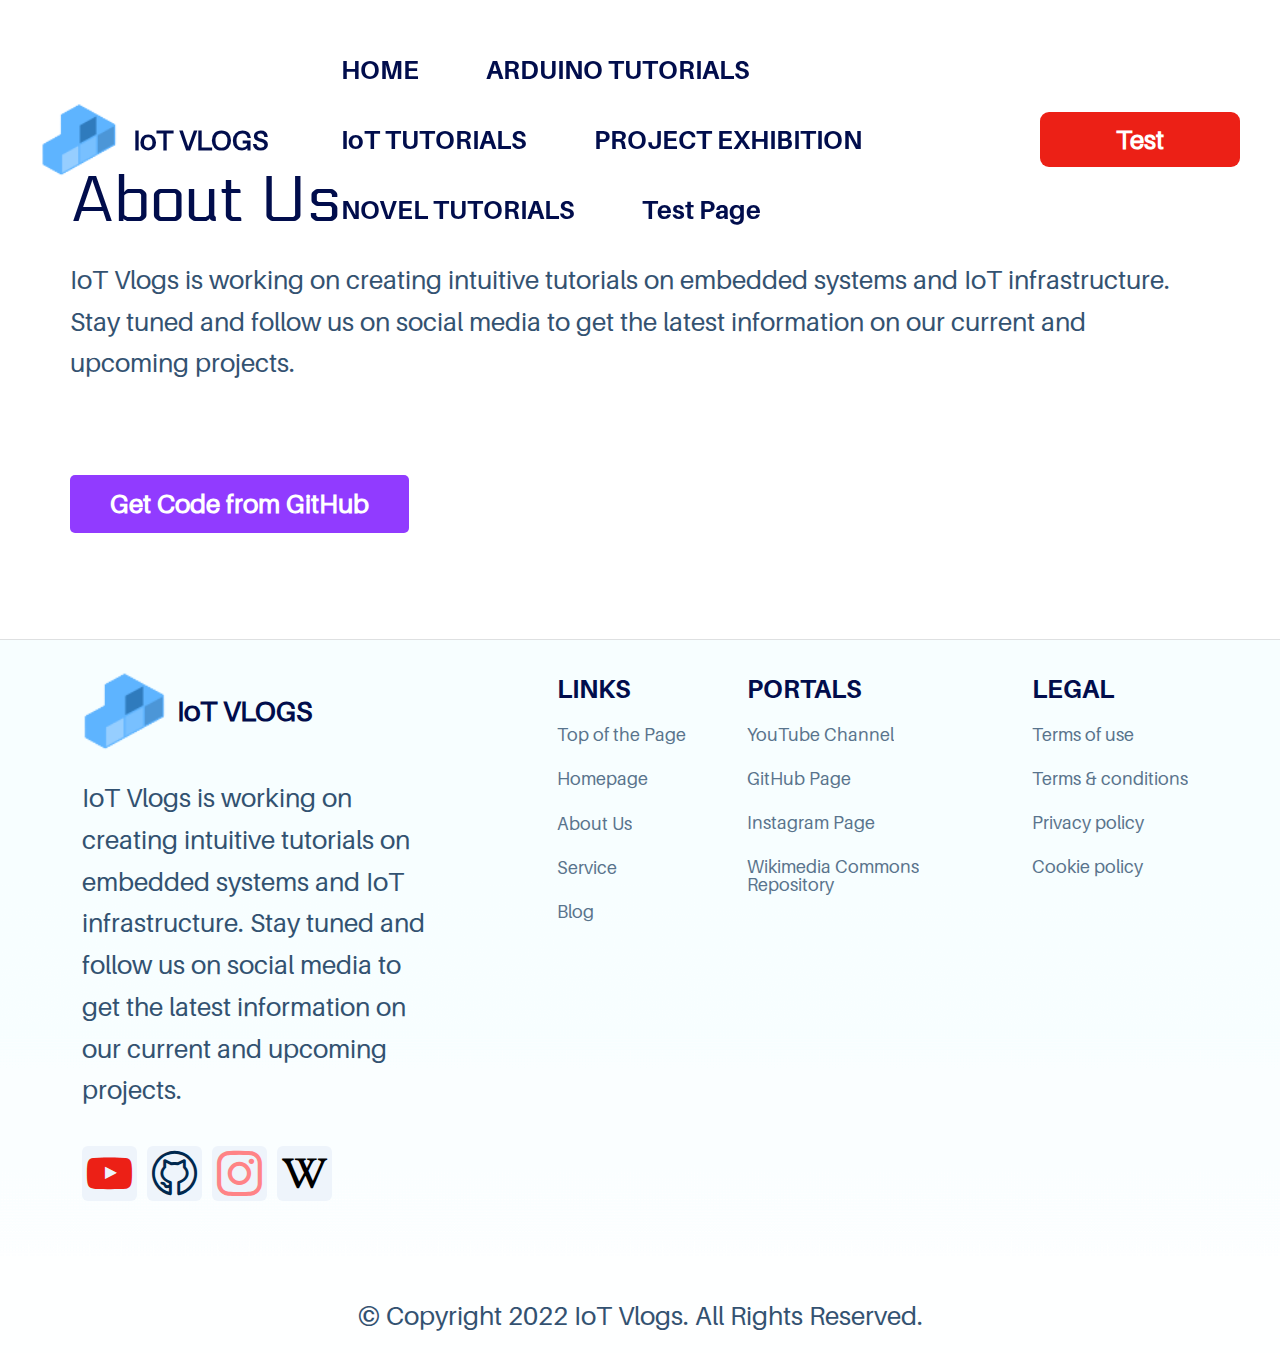
==== commit 6aeb0914: "create github pages" ====
--- a/about_us.html
+++ b/about_us.html
@@ -20,6 +20,8 @@
   <link rel="stylesheet" href="assets/socicon/css/styles.css">
   <link rel="stylesheet" href="assets/theme/css/style.css">
   <link href="assets/fonts/style.css" rel="stylesheet">
+  <link rel="preload" href="https://fonts.googleapis.com/css?family=Electrolize:400&display=swap" as="style" onload="this.onload=null;this.rel='stylesheet'">
+  <noscript><link rel="stylesheet" href="https://fonts.googleapis.com/css?family=Electrolize:400&display=swap"></noscript>
   <link rel="preload" as="style" href="assets/mobirise/css/mbr-additional.css"><link rel="stylesheet" href="assets/mobirise/css/mbr-additional.css" type="text/css">
 
   
@@ -36,7 +38,7 @@
             <div class="navbar-brand">
                 <span class="navbar-logo">
                     <a href="https://mobiri.se">
-                        <img src="assets/images/logo.png" alt="Mobirise" style="height: 3rem;">
+                        <img src="assets/images/logo.png" alt="Mobirise" style="height: 4.7rem;">
                     </a>
                 </span>
                 <span class="navbar-caption-wrap"><a class="navbar-caption text-black text-primary display-5" href="index.html">IoT VLOGS</a></span>
@@ -107,7 +109,7 @@
                     </span>
                     <span class="navbar-caption-wrap"><a class="navbar-caption text-black text-primary display-5" href="index.html"><strong>IoT VLOGS</strong><br></a></span>
                 </div>
-                <p class="brand-text mbr-fonts-style display-5">
+                <p class="brand-text mbr-fonts-style display-7">
                     IoT Vlogs is working on creating intuitive tutorials on embedded systems and IoT infrastructure. Stay tuned and follow us on social media to get the latest information on our current and upcoming projects.</p>
                 <div class="social-row display-7">
                     <div class="soc-item">
--- a/assets/fonts/style.css
+++ b/assets/fonts/style.css
@@ -8,8 +8,3 @@
    font-display: swap;
    src: url('Aileron-Regular/font.woff');
 }
-@font-face {
-   font-family: 'Aileron-Heavy';
-   font-display: swap;
-   src: url('Aileron-Heavy/font.woff');
-}
--- a/assets/mobirise/css/mbr-additional.css
+++ b/assets/mobirise/css/mbr-additional.css
@@ -10,15 +10,15 @@
   font-size: 4.75rem;
 }
 .display-2 {
-  font-family: 'Aileron-Regular';
-  font-size: 3.25rem;
+  font-family: 'Electrolize', sans-serif;
+  font-size: 4rem;
   line-height: 1.31;
 }
 .display-2 > .mbr-iconfont {
-  font-size: 4.0625rem;
+  font-size: 5rem;
 }
 .display-4 {
-  font-family: 'Aileron-Heavy';
+  font-family: 'Aileron-Bold';
   font-size: 1.6rem;
   line-height: 1.4;
 }
@@ -58,9 +58,9 @@
     line-height: calc( 1.17 * (1.98rem + (3.8 - 1.98) * ((100vw - 20rem) / (48 - 20))));
   }
   .display-2 {
-    font-size: 2.6rem;
-    font-size: calc( 1.7874999999999999rem + (3.25 - 1.7874999999999999) * ((100vw - 20rem) / (48 - 20)));
-    line-height: calc( 1.31 * (1.7874999999999999rem + (3.25 - 1.7874999999999999) * ((100vw - 20rem) / (48 - 20))));
+    font-size: 3.2rem;
+    font-size: calc( 2.05rem + (4 - 2.05) * ((100vw - 20rem) / (48 - 20)));
+    line-height: calc( 1.31 * (2.05rem + (4 - 2.05) * ((100vw - 20rem) / (48 - 20))));
   }
   .display-4 {
     font-size: 1.28rem;
@@ -583,7 +583,7 @@
 }
 /* Scroll to top button*/
 .form-control {
-  font-family: 'Aileron-Heavy';
+  font-family: 'Aileron-Bold';
   font-size: 1.6rem;
   line-height: 1.4;
   font-weight: 400;
@@ -597,7 +597,7 @@
   border-color: #913bff !important;
 }
 .form-control:-webkit-input-placeholder {
-  font-family: 'Aileron-Heavy';
+  font-family: 'Aileron-Bold';
   font-size: 1.6rem;
   line-height: 1.4;
   font-weight: 400;
@@ -766,8 +766,8 @@
   transition: all 0.5s ease-in-out;
 }
 .cid-tlvA3euxMm {
-  padding-top: 7rem;
-  padding-bottom: 4rem;
+  padding-top: 10rem;
+  padding-bottom: 5rem;
   background-image: url("../../../assets/images/background5.jpg");
 }
 .cid-tlvA3euxMm .mbr-section-title {
@@ -775,7 +775,7 @@
   margin-bottom: 15px;
 }
 .cid-tlvA3euxMm .mbr-section-subtitle {
-  color: #00284E;
+  color: #ff7a41;
   opacity: 0.8;
   margin-bottom: 0;
 }
@@ -802,7 +802,7 @@
 .cid-tlvA3euxMm .mbr-section-title,
 .cid-tlvA3euxMm .mbr-section-btn {
   text-align: center;
-  color: #ff7a41;
+  color: #ec2016;
 }
 .cid-tlvyXz0QVt {
   padding-top: 1rem;
@@ -978,7 +978,7 @@
 }
 @media (min-width: 992px) {
   .cid-tlvyRjznVj .navbar.collapsed.opened:not(.navbar-short) .navbar-collapse {
-    max-height: calc(98.5vh - 3rem);
+    max-height: calc(98.5vh - 4.7rem);
   }
 }
 .cid-tlvyRjznVj .navbar.collapsed .dropdown-menu .dropdown-submenu {
@@ -1880,7 +1880,7 @@
 }
 @media (min-width: 992px) {
   .cid-tlvyRjznVj .navbar.collapsed.opened:not(.navbar-short) .navbar-collapse {
-    max-height: calc(98.5vh - 3rem);
+    max-height: calc(98.5vh - 4.7rem);
   }
 }
 .cid-tlvyRjznVj .navbar.collapsed .dropdown-menu .dropdown-submenu {
@@ -2551,7 +2551,7 @@
 }
 @media (min-width: 992px) {
   .cid-tm8QFnazXj .navbar.collapsed.opened:not(.navbar-short) .navbar-collapse {
-    max-height: calc(98.5vh - 3rem);
+    max-height: calc(98.5vh - 4.7rem);
   }
 }
 .cid-tm8QFnazXj .navbar.collapsed .dropdown-menu .dropdown-submenu {
--- a/assets/mobirise/css/mbr-additional.css
+++ b/assets/mobirise/css/mbr-additional.css
@@ -10,15 +10,15 @@
   font-size: 4.75rem;
 }
 .display-2 {
-  font-family: 'Aileron-Regular';
-  font-size: 3.25rem;
+  font-family: 'Electrolize', sans-serif;
+  font-size: 4rem;
   line-height: 1.31;
 }
 .display-2 > .mbr-iconfont {
-  font-size: 4.0625rem;
+  font-size: 5rem;
 }
 .display-4 {
-  font-family: 'Aileron-Heavy';
+  font-family: 'Aileron-Bold';
   font-size: 1.6rem;
   line-height: 1.4;
 }
@@ -58,9 +58,9 @@
     line-height: calc( 1.17 * (1.98rem + (3.8 - 1.98) * ((100vw - 20rem) / (48 - 20))));
   }
   .display-2 {
-    font-size: 2.6rem;
-    font-size: calc( 1.7874999999999999rem + (3.25 - 1.7874999999999999) * ((100vw - 20rem) / (48 - 20)));
-    line-height: calc( 1.31 * (1.7874999999999999rem + (3.25 - 1.7874999999999999) * ((100vw - 20rem) / (48 - 20))));
+    font-size: 3.2rem;
+    font-size: calc( 2.05rem + (4 - 2.05) * ((100vw - 20rem) / (48 - 20)));
+    line-height: calc( 1.31 * (2.05rem + (4 - 2.05) * ((100vw - 20rem) / (48 - 20))));
   }
   .display-4 {
     font-size: 1.28rem;
@@ -583,7 +583,7 @@
 }
 /* Scroll to top button*/
 .form-control {
-  font-family: 'Aileron-Heavy';
+  font-family: 'Aileron-Bold';
   font-size: 1.6rem;
   line-height: 1.4;
   font-weight: 400;
@@ -597,7 +597,7 @@
   border-color: #913bff !important;
 }
 .form-control:-webkit-input-placeholder {
-  font-family: 'Aileron-Heavy';
+  font-family: 'Aileron-Bold';
   font-size: 1.6rem;
   line-height: 1.4;
   font-weight: 400;
@@ -766,8 +766,8 @@
   transition: all 0.5s ease-in-out;
 }
 .cid-tlvA3euxMm {
-  padding-top: 7rem;
-  padding-bottom: 4rem;
+  padding-top: 10rem;
+  padding-bottom: 5rem;
   background-image: url("../../../assets/images/background5.jpg");
 }
 .cid-tlvA3euxMm .mbr-section-title {
@@ -775,7 +775,7 @@
   margin-bottom: 15px;
 }
 .cid-tlvA3euxMm .mbr-section-subtitle {
-  color: #00284E;
+  color: #ff7a41;
   opacity: 0.8;
   margin-bottom: 0;
 }
@@ -802,7 +802,7 @@
 .cid-tlvA3euxMm .mbr-section-title,
 .cid-tlvA3euxMm .mbr-section-btn {
   text-align: center;
-  color: #ff7a41;
+  color: #ec2016;
 }
 .cid-tlvyXz0QVt {
   padding-top: 1rem;
@@ -978,7 +978,7 @@
 }
 @media (min-width: 992px) {
   .cid-tlvyRjznVj .navbar.collapsed.opened:not(.navbar-short) .navbar-collapse {
-    max-height: calc(98.5vh - 3rem);
+    max-height: calc(98.5vh - 4.7rem);
   }
 }
 .cid-tlvyRjznVj .navbar.collapsed .dropdown-menu .dropdown-submenu {
@@ -1880,7 +1880,7 @@
 }
 @media (min-width: 992px) {
   .cid-tlvyRjznVj .navbar.collapsed.opened:not(.navbar-short) .navbar-collapse {
-    max-height: calc(98.5vh - 3rem);
+    max-height: calc(98.5vh - 4.7rem);
   }
 }
 .cid-tlvyRjznVj .navbar.collapsed .dropdown-menu .dropdown-submenu {
@@ -2551,7 +2551,7 @@
 }
 @media (min-width: 992px) {
   .cid-tm8QFnazXj .navbar.collapsed.opened:not(.navbar-short) .navbar-collapse {
-    max-height: calc(98.5vh - 3rem);
+    max-height: calc(98.5vh - 4.7rem);
   }
 }
 .cid-tm8QFnazXj .navbar.collapsed .dropdown-menu .dropdown-submenu {
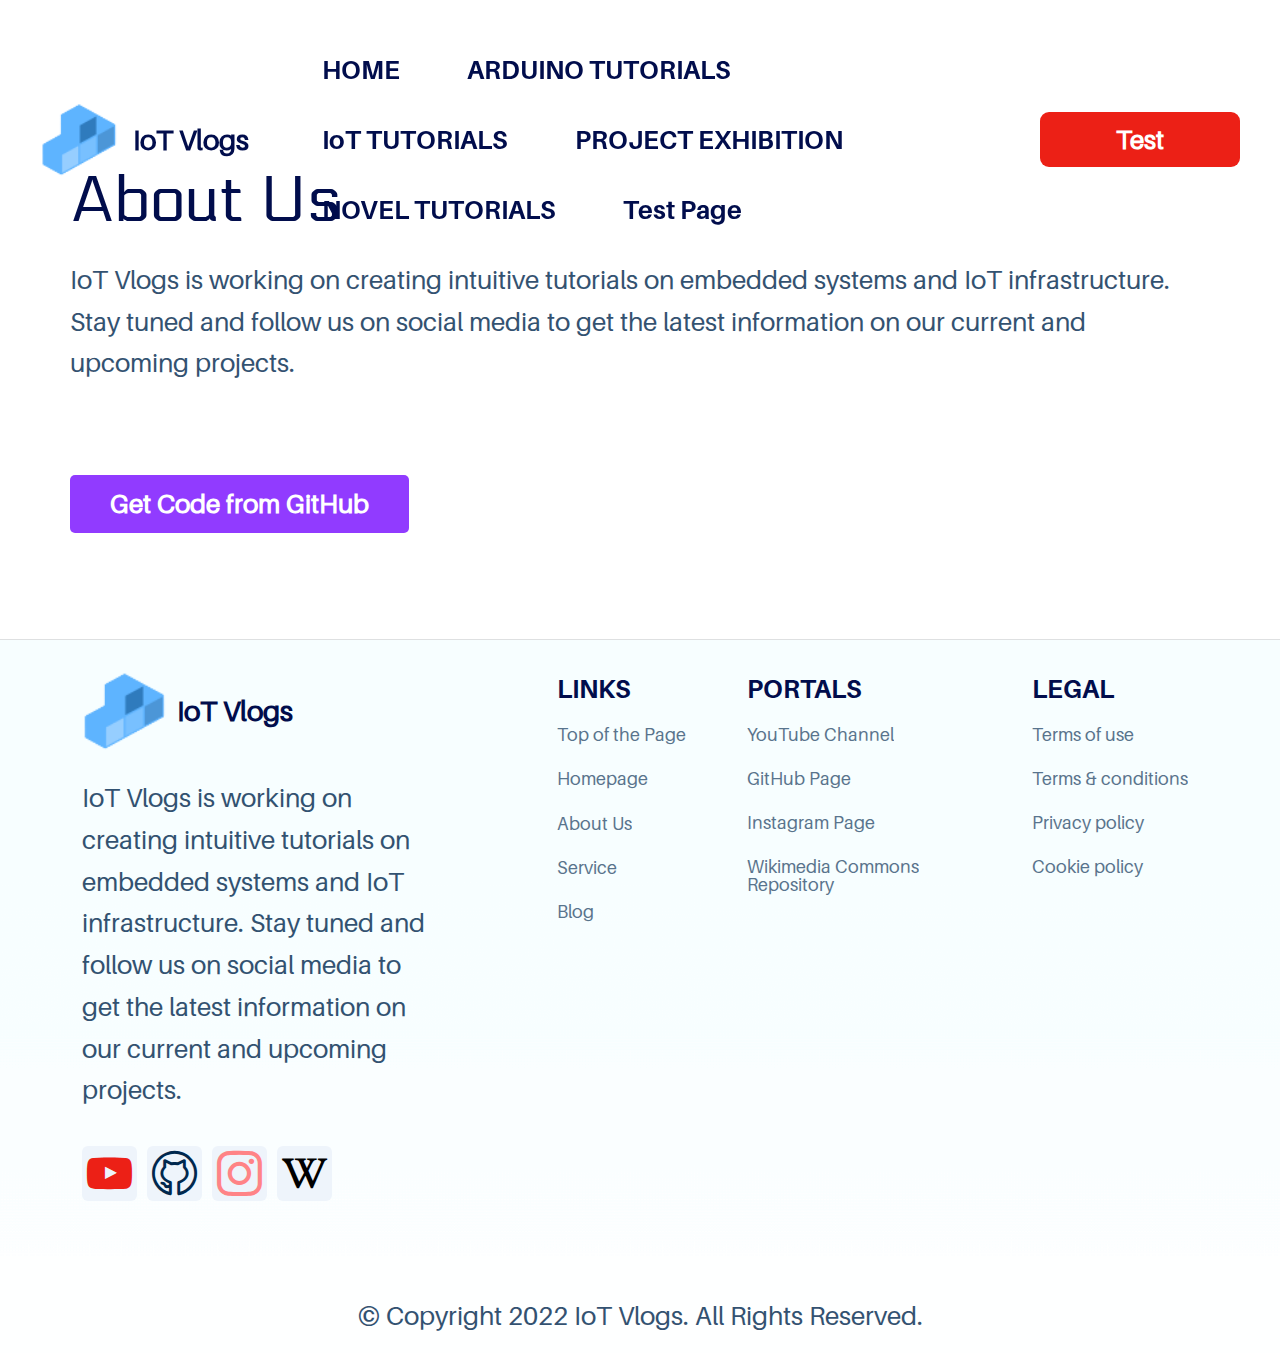
==== commit 2b4c82b0: "create github pages" ====
--- a/about_us.html
+++ b/about_us.html
@@ -41,7 +41,7 @@
                         <img src="assets/images/logo.png" alt="Mobirise" style="height: 4.7rem;">
                     </a>
                 </span>
-                <span class="navbar-caption-wrap"><a class="navbar-caption text-black text-primary display-5" href="index.html">IoT VLOGS</a></span>
+                <span class="navbar-caption-wrap"><a class="navbar-caption text-black text-primary display-5" href="index.html">IoT Vlogs</a></span>
             </div>
             <button class="navbar-toggler" type="button" data-toggle="collapse" data-bs-toggle="collapse" data-target="#navbarSupportedContent" data-bs-target="#navbarSupportedContent" aria-controls="navbarNavAltMarkup" aria-expanded="false" aria-label="Toggle navigation">
                 <div class="hamburger">
@@ -107,7 +107,7 @@
                             <img src="assets/images/logo.png" alt="Mobirise" style="height: 5.1rem;">
                         </a>
                     </span>
-                    <span class="navbar-caption-wrap"><a class="navbar-caption text-black text-primary display-5" href="index.html"><strong>IoT VLOGS</strong><br></a></span>
+                    <span class="navbar-caption-wrap"><a class="navbar-caption text-black text-primary display-5" href="index.html"><strong>IoT Vlogs</strong><br></a></span>
                 </div>
                 <p class="brand-text mbr-fonts-style display-7">
                     IoT Vlogs is working on creating intuitive tutorials on embedded systems and IoT infrastructure. Stay tuned and follow us on social media to get the latest information on our current and upcoming projects.</p>
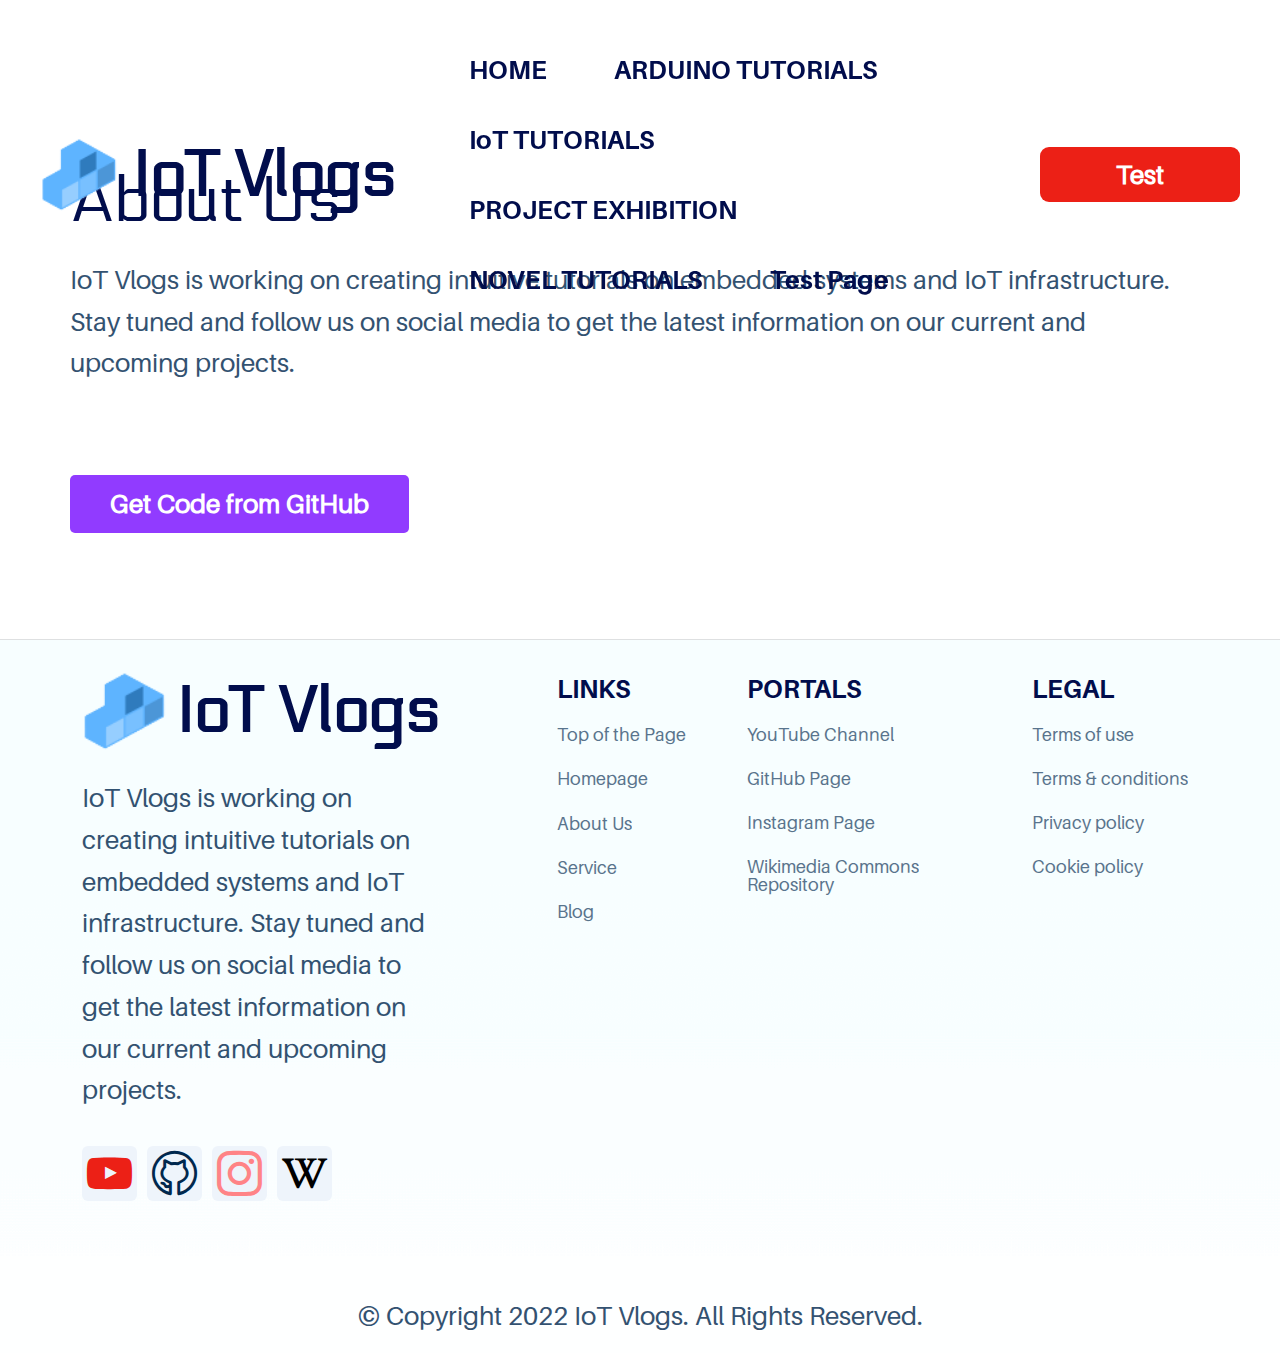
==== commit 32630b14: "create github pages" ====
--- a/about_us.html
+++ b/about_us.html
@@ -41,7 +41,7 @@
                         <img src="assets/images/logo.png" alt="Mobirise" style="height: 4.7rem;">
                     </a>
                 </span>
-                <span class="navbar-caption-wrap"><a class="navbar-caption text-black text-primary display-5" href="index.html">IoT Vlogs</a></span>
+                <span class="navbar-caption-wrap"><a class="navbar-caption text-black text-primary display-2" href="index.html">IoT Vlogs</a></span>
             </div>
             <button class="navbar-toggler" type="button" data-toggle="collapse" data-bs-toggle="collapse" data-target="#navbarSupportedContent" data-bs-target="#navbarSupportedContent" aria-controls="navbarNavAltMarkup" aria-expanded="false" aria-label="Toggle navigation">
                 <div class="hamburger">
@@ -107,7 +107,7 @@
                             <img src="assets/images/logo.png" alt="Mobirise" style="height: 5.1rem;">
                         </a>
                     </span>
-                    <span class="navbar-caption-wrap"><a class="navbar-caption text-black text-primary display-5" href="index.html"><strong>IoT Vlogs</strong><br></a></span>
+                    <span class="navbar-caption-wrap"><a class="navbar-caption text-black text-primary display-2" href="index.html"><strong>IoT Vlogs</strong><br></a></span>
                 </div>
                 <p class="brand-text mbr-fonts-style display-7">
                     IoT Vlogs is working on creating intuitive tutorials on embedded systems and IoT infrastructure. Stay tuned and follow us on social media to get the latest information on our current and upcoming projects.</p>
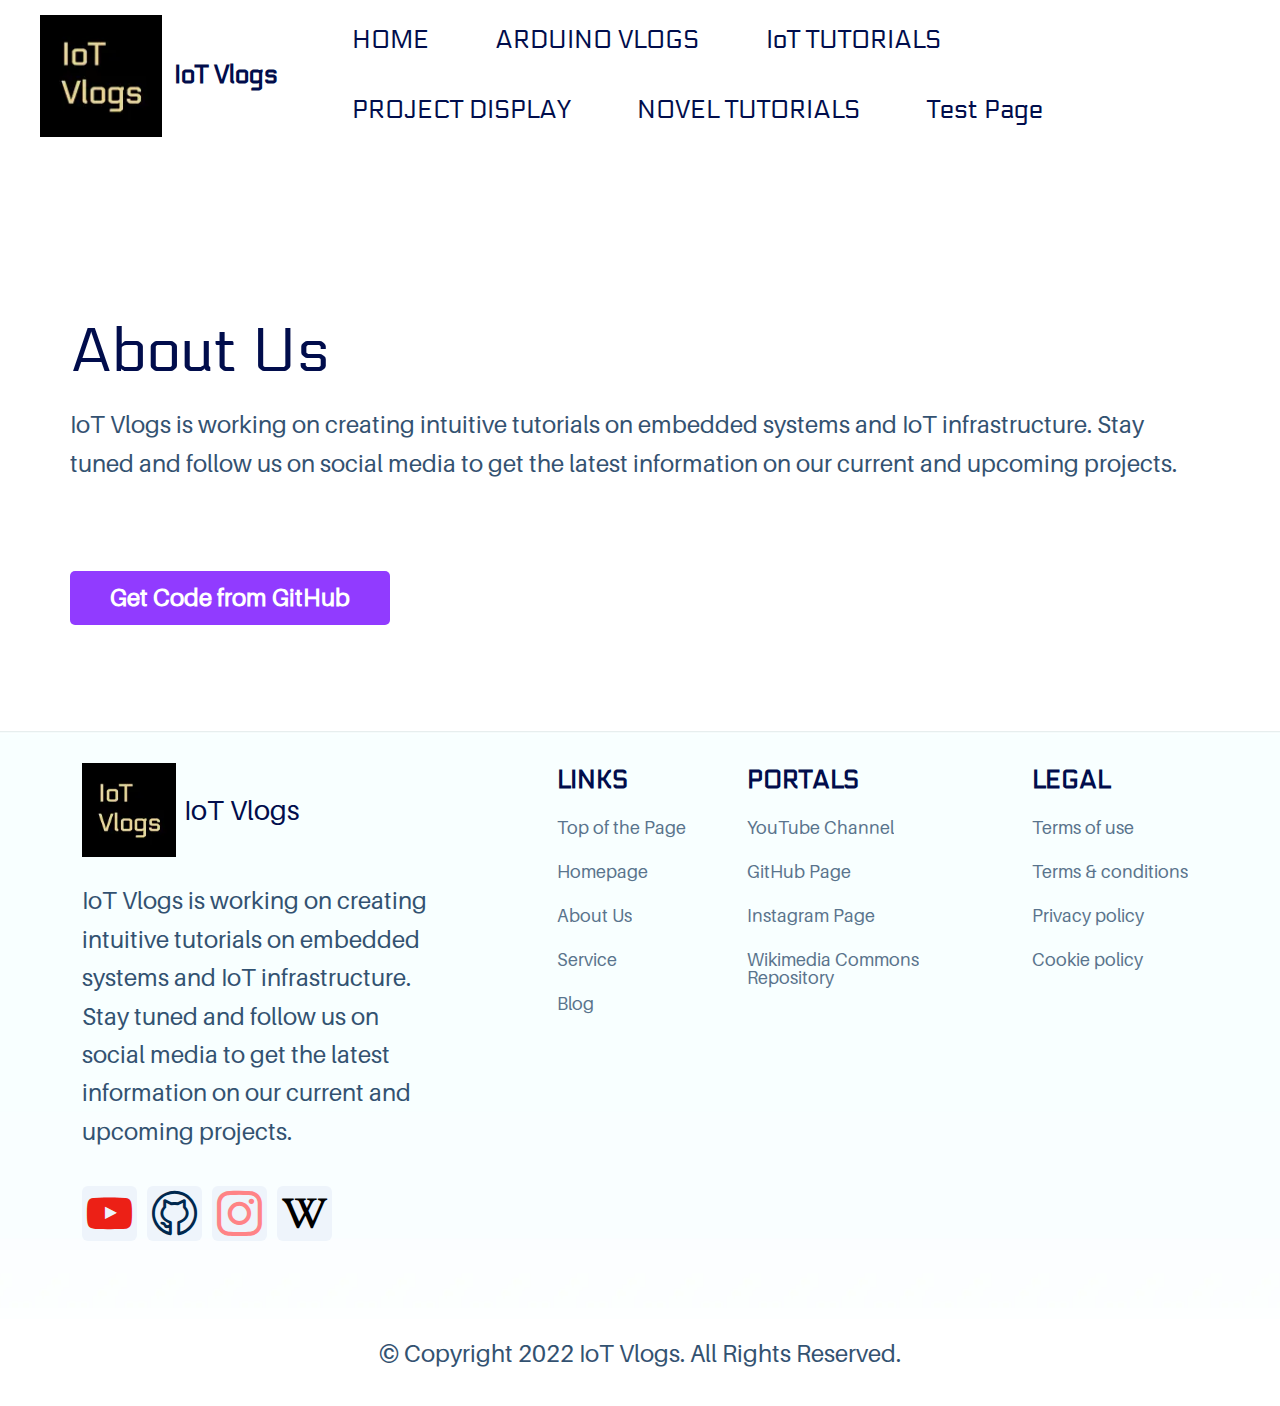
==== commit 5b414ed0: "create github pages" ====
--- a/about_us.html
+++ b/about_us.html
@@ -6,7 +6,7 @@
   <meta http-equiv="X-UA-Compatible" content="IE=edge">
   <meta name="generator" content="Mobirise v5.7.12, mobirise.com">
   <meta name="viewport" content="width=device-width, initial-scale=1, minimum-scale=1">
-  <link rel="shortcut icon" href="assets/images/logo.png" type="image/x-icon">
+  <link rel="shortcut icon" href="assets/images/iv-logo-word-screen-shot-2023-02-05-at-3.37.42-pm-128x128-2.png" type="image/x-icon">
   <meta name="description" content="">
   
   
@@ -33,15 +33,15 @@
   <section data-bs-version="5.1" class="menu menu1 cid-tm8QFnazXj" once="menu" id="amenu1-c">
     
 
-    <nav class="navbar navbar-dropdown navbar-fixed-top navbar-expand-lg">
+    <nav class="navbar navbar-dropdown navbar-expand-lg">
         <div class="container-fluid">
             <div class="navbar-brand">
                 <span class="navbar-logo">
-                    <a href="https://mobiri.se">
-                        <img src="assets/images/logo.png" alt="Mobirise" style="height: 4.7rem;">
+                    <a href="index.html">
+                        <img src="assets/images/iv-logo-word-screen-shot-2023-02-05-at-3.37.42-pm-128x128-2.webp" alt="Mobirise" style="height: 7.6rem;">
                     </a>
                 </span>
-                <span class="navbar-caption-wrap"><a class="navbar-caption text-black text-primary display-2" href="index.html">IoT Vlogs</a></span>
+                <span class="navbar-caption-wrap"><a class="navbar-caption text-black text-primary display-4" href="index.html">IoT Vlogs</a></span>
             </div>
             <button class="navbar-toggler" type="button" data-toggle="collapse" data-bs-toggle="collapse" data-target="#navbarSupportedContent" data-bs-target="#navbarSupportedContent" aria-controls="navbarNavAltMarkup" aria-expanded="false" aria-label="Toggle navigation">
                 <div class="hamburger">
@@ -52,16 +52,16 @@
                 </div>
             </button>
             <div class="collapse navbar-collapse" id="navbarSupportedContent">
-                <ul class="navbar-nav nav-dropdown" data-app-modern-menu="true"><li class="nav-item"><a class="nav-link link text-black text-primary display-4" href="index.html">HOME</a></li>
-                    <li class="nav-item"><a class="nav-link link text-black display-4" href="https://mobiri.se">ARDUINO TUTORIALS</a></li>
+                <ul class="navbar-nav nav-dropdown nav-right" data-app-modern-menu="true"><li class="nav-item"><a class="nav-link link text-black text-primary display-4" href="index.html">HOME</a></li><li class="nav-item"><a class="nav-link link text-black text-primary display-4" href="index.html">ARDUINO VLOGS</a></li>
+                    
                     <li class="nav-item"><a class="nav-link link text-black display-4" href="https://mobiri.se">IoT TUTORIALS</a>
                     </li>
-                    <li class="nav-item"><a class="nav-link link text-black display-4" href="https://mobiri.se">PROJECT&nbsp;EXHIBITION</a>
+                    <li class="nav-item"><a class="nav-link link text-black display-4" href="https://mobiri.se">PROJECT&nbsp;DISPLAY</a>
                     </li>
                     <li class="nav-item"><a class="nav-link link text-black display-4" href="https://mobiri.se">NOVEL TUTORIALS</a>
                     </li><li class="nav-item"><a class="nav-link link text-black text-primary display-4" href="test_page.html">Test Page</a></li></ul>
                 
-                <div class="mbr-section-btn"><a class="btn btn-danger display-7" href="https://mobiri.se">Test</a></div>
+                
                 <div class="tel-menu">
                     <p class="mbr-text mbr-fonts-style display-7">&nbsp;</p>
                 </div>
@@ -103,11 +103,11 @@
             <div class="col-12 col-lg-4 col-brand">
                 <div class="navbar-brand">
                     <span class="navbar-logo">
-                        <a href="https://mobiri.se">
-                            <img src="assets/images/logo.png" alt="Mobirise" style="height: 5.1rem;">
+                        <a href="index.html">
+                            <img src="assets/images/iv-logo-word-screen-shot-2023-02-05-at-3.37.42-pm-128x128-2.webp" alt="Mobirise" style="height: 5.9rem;">
                         </a>
                     </span>
-                    <span class="navbar-caption-wrap"><a class="navbar-caption text-black text-primary display-2" href="index.html"><strong>IoT Vlogs</strong><br></a></span>
+                    <span class="navbar-caption-wrap"><a class="navbar-caption text-black text-primary display-5" href="index.html">IoT Vlogs</a></span>
                 </div>
                 <p class="brand-text mbr-fonts-style display-7">
                     IoT Vlogs is working on creating intuitive tutorials on embedded systems and IoT infrastructure. Stay tuned and follow us on social media to get the latest information on our current and upcoming projects.</p>
--- a/assets/mobirise/css/mbr-additional.css
+++ b/assets/mobirise/css/mbr-additional.css
@@ -3,22 +3,22 @@
 }
 .display-1 {
   font-family: 'Aileron-Bold';
-  font-size: 3.8rem;
+  font-size: 3.7rem;
   line-height: 1.17;
 }
 .display-1 > .mbr-iconfont {
-  font-size: 4.75rem;
+  font-size: 4.625rem;
 }
 .display-2 {
   font-family: 'Electrolize', sans-serif;
-  font-size: 4rem;
+  font-size: 3.8rem;
   line-height: 1.31;
 }
 .display-2 > .mbr-iconfont {
-  font-size: 5rem;
+  font-size: 4.75rem;
 }
 .display-4 {
-  font-family: 'Aileron-Bold';
+  font-family: 'Electrolize', sans-serif;
   font-size: 1.6rem;
   line-height: 1.4;
 }
@@ -27,19 +27,19 @@
 }
 .display-5 {
   font-family: 'Aileron-Regular';
-  font-size: 1.75rem;
+  font-size: 1.7rem;
   line-height: 1.4;
 }
 .display-5 > .mbr-iconfont {
-  font-size: 2.1875rem;
+  font-size: 2.125rem;
 }
 .display-7 {
   font-family: 'Aileron-Regular';
-  font-size: 1.63rem;
+  font-size: 1.5rem;
   line-height: 1.6;
 }
 .display-7 > .mbr-iconfont {
-  font-size: 2.0375rem;
+  font-size: 1.875rem;
 }
 /* ---- Fluid typography for mobile devices ---- */
 /* 1.4 - font scale ratio ( bootstrap == 1.42857 ) */
@@ -48,19 +48,19 @@
 /* 0.65 - min scale variable, may vary */
 @media (max-width: 992px) {
   .display-1 {
-    font-size: 3.04rem;
+    font-size: 2.96rem;
   }
 }
 @media (max-width: 768px) {
   .display-1 {
-    font-size: 2.66rem;
+    font-size: 2.59rem;
+    font-size: calc( 1.945rem + (3.7 - 1.945) * ((100vw - 20rem) / (48 - 20)));
+    line-height: calc( 1.17 * (1.945rem + (3.7 - 1.945) * ((100vw - 20rem) / (48 - 20))));
+  }
+  .display-2 {
+    font-size: 3.04rem;
     font-size: calc( 1.98rem + (3.8 - 1.98) * ((100vw - 20rem) / (48 - 20)));
-    line-height: calc( 1.17 * (1.98rem + (3.8 - 1.98) * ((100vw - 20rem) / (48 - 20))));
-  }
-  .display-2 {
-    font-size: 3.2rem;
-    font-size: calc( 2.05rem + (4 - 2.05) * ((100vw - 20rem) / (48 - 20)));
-    line-height: calc( 1.31 * (2.05rem + (4 - 2.05) * ((100vw - 20rem) / (48 - 20))));
+    line-height: calc( 1.31 * (1.98rem + (3.8 - 1.98) * ((100vw - 20rem) / (48 - 20))));
   }
   .display-4 {
     font-size: 1.28rem;
@@ -68,14 +68,14 @@
     line-height: calc( 1.4 * (1.21rem + (1.6 - 1.21) * ((100vw - 20rem) / (48 - 20))));
   }
   .display-5 {
-    font-size: 1.4rem;
-    font-size: calc( 1.2625rem + (1.75 - 1.2625) * ((100vw - 20rem) / (48 - 20)));
-    line-height: calc( 1.4 * (1.2625rem + (1.75 - 1.2625) * ((100vw - 20rem) / (48 - 20))));
+    font-size: 1.36rem;
+    font-size: calc( 1.245rem + (1.7 - 1.245) * ((100vw - 20rem) / (48 - 20)));
+    line-height: calc( 1.4 * (1.245rem + (1.7 - 1.245) * ((100vw - 20rem) / (48 - 20))));
   }
   .display-7 {
-    font-size: 1.304rem;
-    font-size: calc( 1.2205rem + (1.63 - 1.2205) * ((100vw - 20rem) / (48 - 20)));
-    line-height: calc( 1.6 * (1.2205rem + (1.63 - 1.2205) * ((100vw - 20rem) / (48 - 20))));
+    font-size: 1.2rem;
+    font-size: calc( 1.175rem + (1.5 - 1.175) * ((100vw - 20rem) / (48 - 20)));
+    line-height: calc( 1.6 * (1.175rem + (1.5 - 1.175) * ((100vw - 20rem) / (48 - 20))));
   }
 }
 /* Buttons */
@@ -134,9 +134,9 @@
 }
 .btn-secondary,
 .btn-secondary:active {
-  background-color: #0066ff !important;
-  border-color: #0066ff !important;
-  color: #ffffff !important;
+  background-color: #ebd68c !important;
+  border-color: #ebd68c !important;
+  color: #665412 !important;
   box-shadow: 0 2px 2px 0 rgba(0, 0, 0, 0.2);
 }
 .btn-secondary:hover,
@@ -144,15 +144,15 @@
 .btn-secondary.focus,
 .btn-secondary.active {
   color: #ffffff !important;
-  background-color: #0043a8 !important;
-  border-color: #0043a8 !important;
+  background-color: #debc42 !important;
+  border-color: #debc42 !important;
   box-shadow: 0 2px 5px 0 rgba(0, 0, 0, 0.2);
 }
 .btn-secondary.disabled,
 .btn-secondary:disabled {
-  color: #ffffff !important;
-  background-color: #0043a8 !important;
-  border-color: #0043a8 !important;
+  color: #665412 !important;
+  background-color: #debc42 !important;
+  border-color: #debc42 !important;
 }
 .btn-info,
 .btn-info:active {
@@ -311,22 +311,22 @@
 .btn-secondary-outline:active {
   background-color: transparent !important;
   border-color: transparent;
-  color: #0066ff;
+  color: #ebd68c;
 }
 .btn-secondary-outline:hover,
 .btn-secondary-outline:focus,
 .btn-secondary-outline.focus,
 .btn-secondary-outline.active {
-  color: #0043a8 !important;
+  color: #debc42 !important;
   background-color: transparent!important;
   border-color: transparent!important;
   box-shadow: none!important;
 }
 .btn-secondary-outline.disabled,
 .btn-secondary-outline:disabled {
-  color: #ffffff !important;
-  background-color: #0066ff !important;
-  border-color: #0066ff !important;
+  color: #665412 !important;
+  background-color: #ebd68c !important;
+  border-color: #ebd68c !important;
 }
 .btn-info-outline,
 .btn-info-outline:active {
@@ -458,7 +458,7 @@
   color: #913bff !important;
 }
 .text-secondary {
-  color: #0066ff !important;
+  color: #ebd68c !important;
 }
 .text-success {
   color: #ff7a41 !important;
@@ -486,7 +486,7 @@
 a.text-secondary:hover,
 a.text-secondary:focus,
 a.text-secondary.active {
-  color: #003d99 !important;
+  color: #dcb735 !important;
 }
 a.text-success:hover,
 a.text-success:focus,
@@ -583,7 +583,7 @@
 }
 /* Scroll to top button*/
 .form-control {
-  font-family: 'Aileron-Bold';
+  font-family: 'Electrolize', sans-serif;
   font-size: 1.6rem;
   line-height: 1.4;
   font-weight: 400;
@@ -597,7 +597,7 @@
   border-color: #913bff !important;
 }
 .form-control:-webkit-input-placeholder {
-  font-family: 'Aileron-Bold';
+  font-family: 'Electrolize', sans-serif;
   font-size: 1.6rem;
   line-height: 1.4;
   font-weight: 400;
@@ -642,8 +642,8 @@
 }
 .xdsoft_datetimepicker .xdsoft_calendar td:hover,
 .xdsoft_datetimepicker .xdsoft_timepicker .xdsoft_time_box > div > div:hover {
-  color: #ffffff !important;
-  background: #0066ff !important;
+  color: #000000 !important;
+  background: #ebd68c !important;
   box-shadow: none !important;
 }
 .lazy-bg {
@@ -750,7 +750,7 @@
   }
 }
 .mbr-section-btn .btn-primary:hover {
-  background-color: #0066ff !important;
+  background-color: #ebd68c !important;
   color: #ffffff !important;
 }
 .mbr-section-btn .btn-primary:hover::before,
@@ -766,9 +766,9 @@
   transition: all 0.5s ease-in-out;
 }
 .cid-tlvA3euxMm {
-  padding-top: 10rem;
-  padding-bottom: 5rem;
-  background-image: url("../../../assets/images/background5.jpg");
+  padding-top: 2rem;
+  padding-bottom: 3rem;
+  background-image: url("../../../assets/images/background5.webp");
 }
 .cid-tlvA3euxMm .mbr-section-title {
   color: #010d4c;
@@ -807,7 +807,7 @@
 .cid-tlvyXz0QVt {
   padding-top: 1rem;
   padding-bottom: 0rem;
-  background-image: url("../../../assets/images/background1.jpg");
+  background-image: url("../../../assets/images/background1.webp");
 }
 .cid-tlvyXz0QVt .row {
   align-items: center;
@@ -839,12 +839,8 @@
   text-decoration: underline;
   text-decoration-thickness: 4px;
 }
-.cid-tlvyRjznVj {
-  z-index: 1000;
-  width: 100%;
-}
-.cid-tlvyRjznVj nav.navbar {
-  position: fixed;
+.cid-tlvyRjznVj .navbar-dropdown {
+  position: relative !important;
 }
 .cid-tlvyRjznVj .dropdown-item:before {
   font-family: Moririse2 !important;
@@ -948,11 +944,10 @@
 .cid-tlvyRjznVj .navbar {
   min-height: 71px;
   transition: all 0.4s ease-out;
-  position: absolute;
-  padding: 35px 40px !important;
-  background-color: transparent;
   box-sizing: content-box;
   box-shadow: none !important;
+  padding: 5px 40px !important;
+  background-color: #ffffff;
 }
 .cid-tlvyRjznVj .navbar.opened {
   transition: all 0.3s;
@@ -978,7 +973,7 @@
 }
 @media (min-width: 992px) {
   .cid-tlvyRjznVj .navbar.collapsed.opened:not(.navbar-short) .navbar-collapse {
-    max-height: calc(98.5vh - 4.7rem);
+    max-height: calc(98.5vh - 7.6rem);
   }
 }
 .cid-tlvyRjznVj .navbar.collapsed .dropdown-menu .dropdown-submenu {
@@ -1167,7 +1162,6 @@
 }
 .cid-tlvyRjznVj .navbar-dropdown {
   padding: 0;
-  position: fixed;
 }
 .cid-tlvyRjznVj a.nav-link {
   display: flex;
@@ -1266,7 +1260,6 @@
 }
 @media (min-width: 992px) {
   .cid-tlvyRjznVj .tel-menu {
-    margin-right: 48px;
     margin-left: auto;
     order: 49;
   }
@@ -1330,8 +1323,8 @@
   border-radius: 0.25rem;
 }
 .cid-tlvyV1zfgm {
-  padding-top: 3rem;
-  padding-bottom: 3rem;
+  padding-top: 1rem;
+  padding-bottom: 1rem;
   background-color: #ffffff;
 }
 .cid-tlvyV1zfgm .col-title {
@@ -1370,11 +1363,12 @@
   padding: 30px 12px 20px;
 }
 .cid-tlvyV1zfgm .card-title {
-  color: #ffffff;
+  color: #fafafa;
   margin-bottom: 0;
+  text-align: center;
 }
 .cid-tlvyV1zfgm .card-text {
-  color: #ffffff;
+  color: #f0e4ff;
   opacity: 0.8;
   margin-bottom: 0;
 }
@@ -1392,7 +1386,7 @@
 }
 .cid-tlvz20ShS6 {
   padding-top: 1rem;
-  padding-bottom: 2rem;
+  padding-bottom: 0rem;
   background-color: #ffffff;
   overflow: hidden;
   position: relative;
@@ -1408,6 +1402,7 @@
   width: 100%;
   color: #913BFF;
   margin-bottom: 20px;
+  text-align: left;
 }
 .cid-tlvz20ShS6 .label-text span {
   padding: 8px 18px;
@@ -1562,8 +1557,8 @@
 }
 .cid-tlvz2sQ3Ej {
   padding-top: 2rem;
-  padding-bottom: 1rem;
-  background-image: url("../../../assets/images/background3.jpg");
+  padding-bottom: 2rem;
+  background-image: url("../../../assets/images/background3.webp");
 }
 .cid-tlvz2sQ3Ej .container {
   display: flex;
@@ -1741,12 +1736,8 @@
 .cid-tlzYxO9ZHM .mbr-section-btn {
   text-align: left;
 }
-.cid-tlvyRjznVj {
-  z-index: 1000;
-  width: 100%;
-}
-.cid-tlvyRjznVj nav.navbar {
-  position: fixed;
+.cid-tlvyRjznVj .navbar-dropdown {
+  position: relative !important;
 }
 .cid-tlvyRjznVj .dropdown-item:before {
   font-family: Moririse2 !important;
@@ -1850,11 +1841,10 @@
 .cid-tlvyRjznVj .navbar {
   min-height: 71px;
   transition: all 0.4s ease-out;
-  position: absolute;
-  padding: 35px 40px !important;
-  background-color: transparent;
   box-sizing: content-box;
   box-shadow: none !important;
+  padding: 5px 40px !important;
+  background-color: #ffffff;
 }
 .cid-tlvyRjznVj .navbar.opened {
   transition: all 0.3s;
@@ -1880,7 +1870,7 @@
 }
 @media (min-width: 992px) {
   .cid-tlvyRjznVj .navbar.collapsed.opened:not(.navbar-short) .navbar-collapse {
-    max-height: calc(98.5vh - 4.7rem);
+    max-height: calc(98.5vh - 7.6rem);
   }
 }
 .cid-tlvyRjznVj .navbar.collapsed .dropdown-menu .dropdown-submenu {
@@ -2069,7 +2059,6 @@
 }
 .cid-tlvyRjznVj .navbar-dropdown {
   padding: 0;
-  position: fixed;
 }
 .cid-tlvyRjznVj a.nav-link {
   display: flex;
@@ -2168,7 +2157,6 @@
 }
 @media (min-width: 992px) {
   .cid-tlvyRjznVj .tel-menu {
-    margin-right: 48px;
     margin-left: auto;
     order: 49;
   }
@@ -2233,8 +2221,8 @@
 }
 .cid-tlvz2sQ3Ej {
   padding-top: 2rem;
-  padding-bottom: 1rem;
-  background-image: url("../../../assets/images/background3.jpg");
+  padding-bottom: 2rem;
+  background-image: url("../../../assets/images/background3.webp");
 }
 .cid-tlvz2sQ3Ej .container {
   display: flex;
@@ -2412,12 +2400,8 @@
 .cid-tm8QFmRoih .mbr-section-btn {
   text-align: left;
 }
-.cid-tm8QFnazXj {
-  z-index: 1000;
-  width: 100%;
-}
-.cid-tm8QFnazXj nav.navbar {
-  position: fixed;
+.cid-tm8QFnazXj .navbar-dropdown {
+  position: relative !important;
 }
 .cid-tm8QFnazXj .dropdown-item:before {
   font-family: Moririse2 !important;
@@ -2521,11 +2505,10 @@
 .cid-tm8QFnazXj .navbar {
   min-height: 71px;
   transition: all 0.4s ease-out;
-  position: absolute;
-  padding: 35px 40px !important;
-  background-color: transparent;
   box-sizing: content-box;
   box-shadow: none !important;
+  padding: 5px 40px !important;
+  background-color: #ffffff;
 }
 .cid-tm8QFnazXj .navbar.opened {
   transition: all 0.3s;
@@ -2551,7 +2534,7 @@
 }
 @media (min-width: 992px) {
   .cid-tm8QFnazXj .navbar.collapsed.opened:not(.navbar-short) .navbar-collapse {
-    max-height: calc(98.5vh - 4.7rem);
+    max-height: calc(98.5vh - 7.6rem);
   }
 }
 .cid-tm8QFnazXj .navbar.collapsed .dropdown-menu .dropdown-submenu {
@@ -2740,7 +2723,6 @@
 }
 .cid-tm8QFnazXj .navbar-dropdown {
   padding: 0;
-  position: fixed;
 }
 .cid-tm8QFnazXj a.nav-link {
   display: flex;
@@ -2839,7 +2821,6 @@
 }
 @media (min-width: 992px) {
   .cid-tm8QFnazXj .tel-menu {
-    margin-right: 48px;
     margin-left: auto;
     order: 49;
   }
@@ -2904,8 +2885,8 @@
 }
 .cid-tm8QFnrdWD {
   padding-top: 2rem;
-  padding-bottom: 1rem;
-  background-image: url("../../../assets/images/background3.jpg");
+  padding-bottom: 2rem;
+  background-image: url("../../../assets/images/background3.webp");
 }
 .cid-tm8QFnrdWD .container {
   display: flex;
--- a/assets/mobirise/css/mbr-additional.css
+++ b/assets/mobirise/css/mbr-additional.css
@@ -3,22 +3,22 @@
 }
 .display-1 {
   font-family: 'Aileron-Bold';
-  font-size: 3.8rem;
+  font-size: 3.7rem;
   line-height: 1.17;
 }
 .display-1 > .mbr-iconfont {
-  font-size: 4.75rem;
+  font-size: 4.625rem;
 }
 .display-2 {
   font-family: 'Electrolize', sans-serif;
-  font-size: 4rem;
+  font-size: 3.8rem;
   line-height: 1.31;
 }
 .display-2 > .mbr-iconfont {
-  font-size: 5rem;
+  font-size: 4.75rem;
 }
 .display-4 {
-  font-family: 'Aileron-Bold';
+  font-family: 'Electrolize', sans-serif;
   font-size: 1.6rem;
   line-height: 1.4;
 }
@@ -27,19 +27,19 @@
 }
 .display-5 {
   font-family: 'Aileron-Regular';
-  font-size: 1.75rem;
+  font-size: 1.7rem;
   line-height: 1.4;
 }
 .display-5 > .mbr-iconfont {
-  font-size: 2.1875rem;
+  font-size: 2.125rem;
 }
 .display-7 {
   font-family: 'Aileron-Regular';
-  font-size: 1.63rem;
+  font-size: 1.5rem;
   line-height: 1.6;
 }
 .display-7 > .mbr-iconfont {
-  font-size: 2.0375rem;
+  font-size: 1.875rem;
 }
 /* ---- Fluid typography for mobile devices ---- */
 /* 1.4 - font scale ratio ( bootstrap == 1.42857 ) */
@@ -48,19 +48,19 @@
 /* 0.65 - min scale variable, may vary */
 @media (max-width: 992px) {
   .display-1 {
-    font-size: 3.04rem;
+    font-size: 2.96rem;
   }
 }
 @media (max-width: 768px) {
   .display-1 {
-    font-size: 2.66rem;
+    font-size: 2.59rem;
+    font-size: calc( 1.945rem + (3.7 - 1.945) * ((100vw - 20rem) / (48 - 20)));
+    line-height: calc( 1.17 * (1.945rem + (3.7 - 1.945) * ((100vw - 20rem) / (48 - 20))));
+  }
+  .display-2 {
+    font-size: 3.04rem;
     font-size: calc( 1.98rem + (3.8 - 1.98) * ((100vw - 20rem) / (48 - 20)));
-    line-height: calc( 1.17 * (1.98rem + (3.8 - 1.98) * ((100vw - 20rem) / (48 - 20))));
-  }
-  .display-2 {
-    font-size: 3.2rem;
-    font-size: calc( 2.05rem + (4 - 2.05) * ((100vw - 20rem) / (48 - 20)));
-    line-height: calc( 1.31 * (2.05rem + (4 - 2.05) * ((100vw - 20rem) / (48 - 20))));
+    line-height: calc( 1.31 * (1.98rem + (3.8 - 1.98) * ((100vw - 20rem) / (48 - 20))));
   }
   .display-4 {
     font-size: 1.28rem;
@@ -68,14 +68,14 @@
     line-height: calc( 1.4 * (1.21rem + (1.6 - 1.21) * ((100vw - 20rem) / (48 - 20))));
   }
   .display-5 {
-    font-size: 1.4rem;
-    font-size: calc( 1.2625rem + (1.75 - 1.2625) * ((100vw - 20rem) / (48 - 20)));
-    line-height: calc( 1.4 * (1.2625rem + (1.75 - 1.2625) * ((100vw - 20rem) / (48 - 20))));
+    font-size: 1.36rem;
+    font-size: calc( 1.245rem + (1.7 - 1.245) * ((100vw - 20rem) / (48 - 20)));
+    line-height: calc( 1.4 * (1.245rem + (1.7 - 1.245) * ((100vw - 20rem) / (48 - 20))));
   }
   .display-7 {
-    font-size: 1.304rem;
-    font-size: calc( 1.2205rem + (1.63 - 1.2205) * ((100vw - 20rem) / (48 - 20)));
-    line-height: calc( 1.6 * (1.2205rem + (1.63 - 1.2205) * ((100vw - 20rem) / (48 - 20))));
+    font-size: 1.2rem;
+    font-size: calc( 1.175rem + (1.5 - 1.175) * ((100vw - 20rem) / (48 - 20)));
+    line-height: calc( 1.6 * (1.175rem + (1.5 - 1.175) * ((100vw - 20rem) / (48 - 20))));
   }
 }
 /* Buttons */
@@ -134,9 +134,9 @@
 }
 .btn-secondary,
 .btn-secondary:active {
-  background-color: #0066ff !important;
-  border-color: #0066ff !important;
-  color: #ffffff !important;
+  background-color: #ebd68c !important;
+  border-color: #ebd68c !important;
+  color: #665412 !important;
   box-shadow: 0 2px 2px 0 rgba(0, 0, 0, 0.2);
 }
 .btn-secondary:hover,
@@ -144,15 +144,15 @@
 .btn-secondary.focus,
 .btn-secondary.active {
   color: #ffffff !important;
-  background-color: #0043a8 !important;
-  border-color: #0043a8 !important;
+  background-color: #debc42 !important;
+  border-color: #debc42 !important;
   box-shadow: 0 2px 5px 0 rgba(0, 0, 0, 0.2);
 }
 .btn-secondary.disabled,
 .btn-secondary:disabled {
-  color: #ffffff !important;
-  background-color: #0043a8 !important;
-  border-color: #0043a8 !important;
+  color: #665412 !important;
+  background-color: #debc42 !important;
+  border-color: #debc42 !important;
 }
 .btn-info,
 .btn-info:active {
@@ -311,22 +311,22 @@
 .btn-secondary-outline:active {
   background-color: transparent !important;
   border-color: transparent;
-  color: #0066ff;
+  color: #ebd68c;
 }
 .btn-secondary-outline:hover,
 .btn-secondary-outline:focus,
 .btn-secondary-outline.focus,
 .btn-secondary-outline.active {
-  color: #0043a8 !important;
+  color: #debc42 !important;
   background-color: transparent!important;
   border-color: transparent!important;
   box-shadow: none!important;
 }
 .btn-secondary-outline.disabled,
 .btn-secondary-outline:disabled {
-  color: #ffffff !important;
-  background-color: #0066ff !important;
-  border-color: #0066ff !important;
+  color: #665412 !important;
+  background-color: #ebd68c !important;
+  border-color: #ebd68c !important;
 }
 .btn-info-outline,
 .btn-info-outline:active {
@@ -458,7 +458,7 @@
   color: #913bff !important;
 }
 .text-secondary {
-  color: #0066ff !important;
+  color: #ebd68c !important;
 }
 .text-success {
   color: #ff7a41 !important;
@@ -486,7 +486,7 @@
 a.text-secondary:hover,
 a.text-secondary:focus,
 a.text-secondary.active {
-  color: #003d99 !important;
+  color: #dcb735 !important;
 }
 a.text-success:hover,
 a.text-success:focus,
@@ -583,7 +583,7 @@
 }
 /* Scroll to top button*/
 .form-control {
-  font-family: 'Aileron-Bold';
+  font-family: 'Electrolize', sans-serif;
   font-size: 1.6rem;
   line-height: 1.4;
   font-weight: 400;
@@ -597,7 +597,7 @@
   border-color: #913bff !important;
 }
 .form-control:-webkit-input-placeholder {
-  font-family: 'Aileron-Bold';
+  font-family: 'Electrolize', sans-serif;
   font-size: 1.6rem;
   line-height: 1.4;
   font-weight: 400;
@@ -642,8 +642,8 @@
 }
 .xdsoft_datetimepicker .xdsoft_calendar td:hover,
 .xdsoft_datetimepicker .xdsoft_timepicker .xdsoft_time_box > div > div:hover {
-  color: #ffffff !important;
-  background: #0066ff !important;
+  color: #000000 !important;
+  background: #ebd68c !important;
   box-shadow: none !important;
 }
 .lazy-bg {
@@ -750,7 +750,7 @@
   }
 }
 .mbr-section-btn .btn-primary:hover {
-  background-color: #0066ff !important;
+  background-color: #ebd68c !important;
   color: #ffffff !important;
 }
 .mbr-section-btn .btn-primary:hover::before,
@@ -766,9 +766,9 @@
   transition: all 0.5s ease-in-out;
 }
 .cid-tlvA3euxMm {
-  padding-top: 10rem;
-  padding-bottom: 5rem;
-  background-image: url("../../../assets/images/background5.jpg");
+  padding-top: 2rem;
+  padding-bottom: 3rem;
+  background-image: url("../../../assets/images/background5.webp");
 }
 .cid-tlvA3euxMm .mbr-section-title {
   color: #010d4c;
@@ -807,7 +807,7 @@
 .cid-tlvyXz0QVt {
   padding-top: 1rem;
   padding-bottom: 0rem;
-  background-image: url("../../../assets/images/background1.jpg");
+  background-image: url("../../../assets/images/background1.webp");
 }
 .cid-tlvyXz0QVt .row {
   align-items: center;
@@ -839,12 +839,8 @@
   text-decoration: underline;
   text-decoration-thickness: 4px;
 }
-.cid-tlvyRjznVj {
-  z-index: 1000;
-  width: 100%;
-}
-.cid-tlvyRjznVj nav.navbar {
-  position: fixed;
+.cid-tlvyRjznVj .navbar-dropdown {
+  position: relative !important;
 }
 .cid-tlvyRjznVj .dropdown-item:before {
   font-family: Moririse2 !important;
@@ -948,11 +944,10 @@
 .cid-tlvyRjznVj .navbar {
   min-height: 71px;
   transition: all 0.4s ease-out;
-  position: absolute;
-  padding: 35px 40px !important;
-  background-color: transparent;
   box-sizing: content-box;
   box-shadow: none !important;
+  padding: 5px 40px !important;
+  background-color: #ffffff;
 }
 .cid-tlvyRjznVj .navbar.opened {
   transition: all 0.3s;
@@ -978,7 +973,7 @@
 }
 @media (min-width: 992px) {
   .cid-tlvyRjznVj .navbar.collapsed.opened:not(.navbar-short) .navbar-collapse {
-    max-height: calc(98.5vh - 4.7rem);
+    max-height: calc(98.5vh - 7.6rem);
   }
 }
 .cid-tlvyRjznVj .navbar.collapsed .dropdown-menu .dropdown-submenu {
@@ -1167,7 +1162,6 @@
 }
 .cid-tlvyRjznVj .navbar-dropdown {
   padding: 0;
-  position: fixed;
 }
 .cid-tlvyRjznVj a.nav-link {
   display: flex;
@@ -1266,7 +1260,6 @@
 }
 @media (min-width: 992px) {
   .cid-tlvyRjznVj .tel-menu {
-    margin-right: 48px;
     margin-left: auto;
     order: 49;
   }
@@ -1330,8 +1323,8 @@
   border-radius: 0.25rem;
 }
 .cid-tlvyV1zfgm {
-  padding-top: 3rem;
-  padding-bottom: 3rem;
+  padding-top: 1rem;
+  padding-bottom: 1rem;
   background-color: #ffffff;
 }
 .cid-tlvyV1zfgm .col-title {
@@ -1370,11 +1363,12 @@
   padding: 30px 12px 20px;
 }
 .cid-tlvyV1zfgm .card-title {
-  color: #ffffff;
+  color: #fafafa;
   margin-bottom: 0;
+  text-align: center;
 }
 .cid-tlvyV1zfgm .card-text {
-  color: #ffffff;
+  color: #f0e4ff;
   opacity: 0.8;
   margin-bottom: 0;
 }
@@ -1392,7 +1386,7 @@
 }
 .cid-tlvz20ShS6 {
   padding-top: 1rem;
-  padding-bottom: 2rem;
+  padding-bottom: 0rem;
   background-color: #ffffff;
   overflow: hidden;
   position: relative;
@@ -1408,6 +1402,7 @@
   width: 100%;
   color: #913BFF;
   margin-bottom: 20px;
+  text-align: left;
 }
 .cid-tlvz20ShS6 .label-text span {
   padding: 8px 18px;
@@ -1562,8 +1557,8 @@
 }
 .cid-tlvz2sQ3Ej {
   padding-top: 2rem;
-  padding-bottom: 1rem;
-  background-image: url("../../../assets/images/background3.jpg");
+  padding-bottom: 2rem;
+  background-image: url("../../../assets/images/background3.webp");
 }
 .cid-tlvz2sQ3Ej .container {
   display: flex;
@@ -1741,12 +1736,8 @@
 .cid-tlzYxO9ZHM .mbr-section-btn {
   text-align: left;
 }
-.cid-tlvyRjznVj {
-  z-index: 1000;
-  width: 100%;
-}
-.cid-tlvyRjznVj nav.navbar {
-  position: fixed;
+.cid-tlvyRjznVj .navbar-dropdown {
+  position: relative !important;
 }
 .cid-tlvyRjznVj .dropdown-item:before {
   font-family: Moririse2 !important;
@@ -1850,11 +1841,10 @@
 .cid-tlvyRjznVj .navbar {
   min-height: 71px;
   transition: all 0.4s ease-out;
-  position: absolute;
-  padding: 35px 40px !important;
-  background-color: transparent;
   box-sizing: content-box;
   box-shadow: none !important;
+  padding: 5px 40px !important;
+  background-color: #ffffff;
 }
 .cid-tlvyRjznVj .navbar.opened {
   transition: all 0.3s;
@@ -1880,7 +1870,7 @@
 }
 @media (min-width: 992px) {
   .cid-tlvyRjznVj .navbar.collapsed.opened:not(.navbar-short) .navbar-collapse {
-    max-height: calc(98.5vh - 4.7rem);
+    max-height: calc(98.5vh - 7.6rem);
   }
 }
 .cid-tlvyRjznVj .navbar.collapsed .dropdown-menu .dropdown-submenu {
@@ -2069,7 +2059,6 @@
 }
 .cid-tlvyRjznVj .navbar-dropdown {
   padding: 0;
-  position: fixed;
 }
 .cid-tlvyRjznVj a.nav-link {
   display: flex;
@@ -2168,7 +2157,6 @@
 }
 @media (min-width: 992px) {
   .cid-tlvyRjznVj .tel-menu {
-    margin-right: 48px;
     margin-left: auto;
     order: 49;
   }
@@ -2233,8 +2221,8 @@
 }
 .cid-tlvz2sQ3Ej {
   padding-top: 2rem;
-  padding-bottom: 1rem;
-  background-image: url("../../../assets/images/background3.jpg");
+  padding-bottom: 2rem;
+  background-image: url("../../../assets/images/background3.webp");
 }
 .cid-tlvz2sQ3Ej .container {
   display: flex;
@@ -2412,12 +2400,8 @@
 .cid-tm8QFmRoih .mbr-section-btn {
   text-align: left;
 }
-.cid-tm8QFnazXj {
-  z-index: 1000;
-  width: 100%;
-}
-.cid-tm8QFnazXj nav.navbar {
-  position: fixed;
+.cid-tm8QFnazXj .navbar-dropdown {
+  position: relative !important;
 }
 .cid-tm8QFnazXj .dropdown-item:before {
   font-family: Moririse2 !important;
@@ -2521,11 +2505,10 @@
 .cid-tm8QFnazXj .navbar {
   min-height: 71px;
   transition: all 0.4s ease-out;
-  position: absolute;
-  padding: 35px 40px !important;
-  background-color: transparent;
   box-sizing: content-box;
   box-shadow: none !important;
+  padding: 5px 40px !important;
+  background-color: #ffffff;
 }
 .cid-tm8QFnazXj .navbar.opened {
   transition: all 0.3s;
@@ -2551,7 +2534,7 @@
 }
 @media (min-width: 992px) {
   .cid-tm8QFnazXj .navbar.collapsed.opened:not(.navbar-short) .navbar-collapse {
-    max-height: calc(98.5vh - 4.7rem);
+    max-height: calc(98.5vh - 7.6rem);
   }
 }
 .cid-tm8QFnazXj .navbar.collapsed .dropdown-menu .dropdown-submenu {
@@ -2740,7 +2723,6 @@
 }
 .cid-tm8QFnazXj .navbar-dropdown {
   padding: 0;
-  position: fixed;
 }
 .cid-tm8QFnazXj a.nav-link {
   display: flex;
@@ -2839,7 +2821,6 @@
 }
 @media (min-width: 992px) {
   .cid-tm8QFnazXj .tel-menu {
-    margin-right: 48px;
     margin-left: auto;
     order: 49;
   }
@@ -2904,8 +2885,8 @@
 }
 .cid-tm8QFnrdWD {
   padding-top: 2rem;
-  padding-bottom: 1rem;
-  background-image: url("../../../assets/images/background3.jpg");
+  padding-bottom: 2rem;
+  background-image: url("../../../assets/images/background3.webp");
 }
 .cid-tm8QFnrdWD .container {
   display: flex;
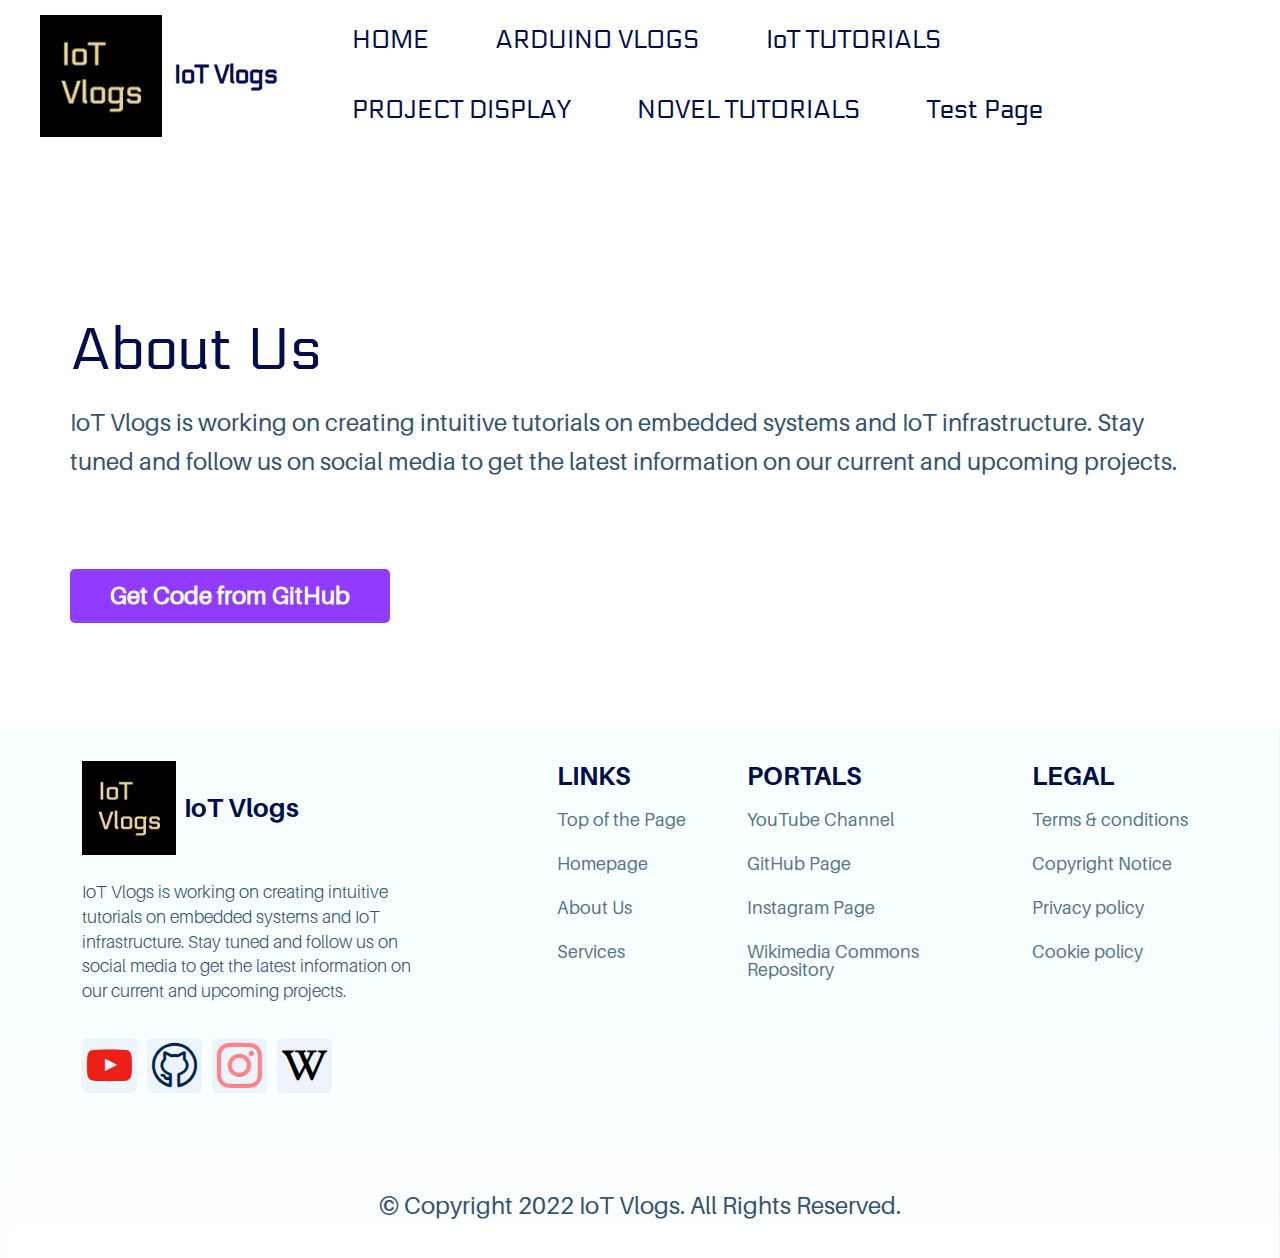
==== commit 56b1f3c4: "create github pages" ====
--- a/about_us.html
+++ b/about_us.html
@@ -107,9 +107,9 @@
                             <img src="assets/images/iv-logo-word-screen-shot-2023-02-05-at-3.37.42-pm-128x128-2.webp" alt="Mobirise" style="height: 5.9rem;">
                         </a>
                     </span>
-                    <span class="navbar-caption-wrap"><a class="navbar-caption text-black text-primary display-5" href="index.html">IoT Vlogs</a></span>
+                    <span class="navbar-caption-wrap"><a class="navbar-caption text-black text-primary display-1" href="index.html">IoT Vlogs</a></span>
                 </div>
-                <p class="brand-text mbr-fonts-style display-7">
+                <p class="brand-text mbr-fonts-style display-5">
                     IoT Vlogs is working on creating intuitive tutorials on embedded systems and IoT infrastructure. Stay tuned and follow us on social media to get the latest information on our current and upcoming projects.</p>
                 <div class="social-row display-7">
                     <div class="soc-item">
@@ -135,14 +135,14 @@
                 </div>
             </div>
             <div class="col-12 col-lg-2 col-sm-4 ms-auto col-link1 col-link">
-                <h5 class="mbr-section-subtitle mbr-fonts-style display-4"><strong>LINKS</strong></h5>
+                <h5 class="mbr-section-subtitle mbr-fonts-style display-1"><strong>LINKS</strong></h5>
                 <ul class="list mbr-fonts-style display-7">
                     <li class="mbr-text item-wrap"><a href="index.html#top" class="text-black text-primary" style="font-size: 1.125rem; display: inline !important;">Top of the Page</a></li>
-                    <li class="mbr-text item-wrap"><a href="#" class="text-black"></a><a href="index.html" class="text-black" style="font-size: 1.125rem; display: inline !important;">Homepage</a></li><li class="mbr-text item-wrap"><a href="#" class="text-black"></a><a href="index.html" class="text-black" style="font-size: 1.125rem; display: inline !important;"></a><a href="about_us.html" class="text-black text-primary" style="font-size: 1.125rem; display: inline !important;">About Us</a><br></li><li class="mbr-text item-wrap"><a href="#" class="text-black"></a><a href="index.html" class="text-black" style="font-size: 1.125rem; display: inline !important;"></a><a href="#" class="text-black" style="font-size: 1.125rem; display: inline !important;">Service</a><br></li><li class="mbr-text item-wrap"><a href="#" class="text-black"></a><a href="index.html" class="text-black" style="font-size: 1.125rem; display: inline !important;"></a><a href="#" class="text-black" style="font-size: 1.125rem; display: inline !important;">Blog</a><br></li><li class="mbr-text item-wrap"><br></li>
+                    <li class="mbr-text item-wrap"><a href="#" class="text-black"></a><a href="index.html" class="text-black" style="font-size: 1.125rem; display: inline !important;">Homepage</a></li><li class="mbr-text item-wrap"><a href="#" class="text-black"></a><a href="index.html" class="text-black" style="font-size: 1.125rem; display: inline !important;"></a><a href="about_us.html" class="text-black text-primary" style="font-size: 1.125rem; display: inline !important;">About Us</a><br></li><li class="mbr-text item-wrap"><a href="#" class="text-black"></a><a href="index.html" class="text-black" style="font-size: 1.125rem; display: inline !important;"></a><a href="#" class="text-black" style="font-size: 1.125rem; display: inline !important;">Services</a></li><li class="mbr-text item-wrap"><a href="#" class="text-black"><br></a><br></li><li class="mbr-text item-wrap"><br></li>
                 </ul>
             </div>
             <div class="col-12 col-lg-3 col-sm-4 col-link2 col-link">
-                <h5 class="mbr-section-subtitle mbr-fonts-style display-4">
+                <h5 class="mbr-section-subtitle mbr-fonts-style display-1">
                     <strong>PORTALS</strong></h5>
                 <ul class="list mbr-fonts-style display-7">
                     <li class="mbr-text item-wrap"><a href="index.html" class="text-black text-primary" target="_blank" style="font-size: 1.125rem; display: inline !important;">YouTube Channel</a></li>
@@ -151,10 +151,10 @@
                 </ul>
             </div>
             <div class="col-12 col-xl-2 col-lg-3 col-sm-4 col-link3 col-link">
-                <h5 class="mbr-section-subtitle mbr-fonts-style display-4">
+                <h5 class="mbr-section-subtitle mbr-fonts-style display-1">
                     <strong>LEGAL</strong></h5>
                 <ul class="list mbr-fonts-style display-7">
-                    <li class="mbr-text item-wrap"><a href="#" class="text-black" style="font-size: 1.125rem; display: inline !important;">Terms of use</a></li><li class="mbr-text item-wrap"><a href="#" class="text-black" style="font-size: 1.125rem; display: inline !important;"></a><a href="#" class="text-black" style="font-size: 1.125rem; display: inline !important;">Terms &amp; conditions</a></li><li class="mbr-text item-wrap"><a href="#" class="text-black" style="font-size: 1.125rem; display: inline !important;"></a><a href="#" class="text-black" style="font-size: 1.125rem; display: inline !important;">Privacy policy</a></li><li class="mbr-text item-wrap"><a href="#" class="text-black" style="font-size: 1.125rem; display: inline !important;"></a><a href="#" class="text-black" style="font-size: 1.125rem; display: inline !important;">Cookie policy</a></li>
+                    <li class="mbr-text item-wrap"><a href="#" class="text-black" style="font-size: 1.125rem; display: inline !important;">Terms &amp; conditions</a></li><li class="mbr-text item-wrap"><a href="#" class="text-black" style="font-size: 1.125rem; display: inline !important;"></a><a href="#" class="text-black" style="font-size: 1.125rem; display: inline !important;">Copyright Notice</a></li><li class="mbr-text item-wrap"><a href="#" class="text-black" style="font-size: 1.125rem; display: inline !important;"></a><a href="#" class="text-black" style="font-size: 1.125rem; display: inline !important;">Privacy policy</a></li><li class="mbr-text item-wrap"><a href="#" class="text-black" style="font-size: 1.125rem; display: inline !important;"></a><a href="#" class="text-black" style="font-size: 1.125rem; display: inline !important;">Cookie policy</a></li>
                 </ul>
             </div>
             <div class="col-12 col-copyright">
--- a/assets/fonts/style.css
+++ b/assets/fonts/style.css
@@ -4,6 +4,11 @@
    src: url('Aileron-Bold/font.woff');
 }
 @font-face {
+   font-family: 'Aileron-Light';
+   font-display: swap;
+   src: url('Aileron-Light/font.woff');
+}
+@font-face {
    font-family: 'Aileron-Regular';
    font-display: swap;
    src: url('Aileron-Regular/font.woff');
--- a/assets/mobirise/css/mbr-additional.css
+++ b/assets/mobirise/css/mbr-additional.css
@@ -3,19 +3,19 @@
 }
 .display-1 {
   font-family: 'Aileron-Bold';
-  font-size: 3.7rem;
+  font-size: 1.6rem;
   line-height: 1.17;
 }
 .display-1 > .mbr-iconfont {
-  font-size: 4.625rem;
+  font-size: 2rem;
 }
 .display-2 {
   font-family: 'Electrolize', sans-serif;
-  font-size: 3.8rem;
+  font-size: 3.7rem;
   line-height: 1.31;
 }
 .display-2 > .mbr-iconfont {
-  font-size: 4.75rem;
+  font-size: 4.625rem;
 }
 .display-4 {
   font-family: 'Electrolize', sans-serif;
@@ -26,12 +26,12 @@
   font-size: 2rem;
 }
 .display-5 {
-  font-family: 'Aileron-Regular';
-  font-size: 1.7rem;
+  font-family: 'Aileron-Light';
+  font-size: 1.1rem;
   line-height: 1.4;
 }
 .display-5 > .mbr-iconfont {
-  font-size: 2.125rem;
+  font-size: 1.375rem;
 }
 .display-7 {
   font-family: 'Aileron-Regular';
@@ -48,19 +48,19 @@
 /* 0.65 - min scale variable, may vary */
 @media (max-width: 992px) {
   .display-1 {
-    font-size: 2.96rem;
+    font-size: 1.28rem;
   }
 }
 @media (max-width: 768px) {
   .display-1 {
-    font-size: 2.59rem;
+    font-size: 1.12rem;
+    font-size: calc( 1.21rem + (1.6 - 1.21) * ((100vw - 20rem) / (48 - 20)));
+    line-height: calc( 1.17 * (1.21rem + (1.6 - 1.21) * ((100vw - 20rem) / (48 - 20))));
+  }
+  .display-2 {
+    font-size: 2.96rem;
     font-size: calc( 1.945rem + (3.7 - 1.945) * ((100vw - 20rem) / (48 - 20)));
-    line-height: calc( 1.17 * (1.945rem + (3.7 - 1.945) * ((100vw - 20rem) / (48 - 20))));
-  }
-  .display-2 {
-    font-size: 3.04rem;
-    font-size: calc( 1.98rem + (3.8 - 1.98) * ((100vw - 20rem) / (48 - 20)));
-    line-height: calc( 1.31 * (1.98rem + (3.8 - 1.98) * ((100vw - 20rem) / (48 - 20))));
+    line-height: calc( 1.31 * (1.945rem + (3.7 - 1.945) * ((100vw - 20rem) / (48 - 20))));
   }
   .display-4 {
     font-size: 1.28rem;
@@ -68,9 +68,9 @@
     line-height: calc( 1.4 * (1.21rem + (1.6 - 1.21) * ((100vw - 20rem) / (48 - 20))));
   }
   .display-5 {
-    font-size: 1.36rem;
-    font-size: calc( 1.245rem + (1.7 - 1.245) * ((100vw - 20rem) / (48 - 20)));
-    line-height: calc( 1.4 * (1.245rem + (1.7 - 1.245) * ((100vw - 20rem) / (48 - 20))));
+    font-size: 0.88rem;
+    font-size: calc( 1.0350000000000001rem + (1.1 - 1.0350000000000001) * ((100vw - 20rem) / (48 - 20)));
+    line-height: calc( 1.4 * (1.0350000000000001rem + (1.1 - 1.0350000000000001) * ((100vw - 20rem) / (48 - 20))));
   }
   .display-7 {
     font-size: 1.2rem;
@@ -973,7 +973,7 @@
 }
 @media (min-width: 992px) {
   .cid-tlvyRjznVj .navbar.collapsed.opened:not(.navbar-short) .navbar-collapse {
-    max-height: calc(98.5vh - 7.6rem);
+    max-height: calc(98.5vh - 6.7rem);
   }
 }
 .cid-tlvyRjznVj .navbar.collapsed .dropdown-menu .dropdown-submenu {
@@ -1386,7 +1386,7 @@
 }
 .cid-tlvz20ShS6 {
   padding-top: 1rem;
-  padding-bottom: 0rem;
+  padding-bottom: 1rem;
   background-color: #ffffff;
   overflow: hidden;
   position: relative;
@@ -1870,7 +1870,7 @@
 }
 @media (min-width: 992px) {
   .cid-tlvyRjznVj .navbar.collapsed.opened:not(.navbar-short) .navbar-collapse {
-    max-height: calc(98.5vh - 7.6rem);
+    max-height: calc(98.5vh - 6.7rem);
   }
 }
 .cid-tlvyRjznVj .navbar.collapsed .dropdown-menu .dropdown-submenu {
@@ -2534,7 +2534,7 @@
 }
 @media (min-width: 992px) {
   .cid-tm8QFnazXj .navbar.collapsed.opened:not(.navbar-short) .navbar-collapse {
-    max-height: calc(98.5vh - 7.6rem);
+    max-height: calc(98.5vh - 6.7rem);
   }
 }
 .cid-tm8QFnazXj .navbar.collapsed .dropdown-menu .dropdown-submenu {
--- a/assets/mobirise/css/mbr-additional.css
+++ b/assets/mobirise/css/mbr-additional.css
@@ -3,19 +3,19 @@
 }
 .display-1 {
   font-family: 'Aileron-Bold';
-  font-size: 3.7rem;
+  font-size: 1.6rem;
   line-height: 1.17;
 }
 .display-1 > .mbr-iconfont {
-  font-size: 4.625rem;
+  font-size: 2rem;
 }
 .display-2 {
   font-family: 'Electrolize', sans-serif;
-  font-size: 3.8rem;
+  font-size: 3.7rem;
   line-height: 1.31;
 }
 .display-2 > .mbr-iconfont {
-  font-size: 4.75rem;
+  font-size: 4.625rem;
 }
 .display-4 {
   font-family: 'Electrolize', sans-serif;
@@ -26,12 +26,12 @@
   font-size: 2rem;
 }
 .display-5 {
-  font-family: 'Aileron-Regular';
-  font-size: 1.7rem;
+  font-family: 'Aileron-Light';
+  font-size: 1.1rem;
   line-height: 1.4;
 }
 .display-5 > .mbr-iconfont {
-  font-size: 2.125rem;
+  font-size: 1.375rem;
 }
 .display-7 {
   font-family: 'Aileron-Regular';
@@ -48,19 +48,19 @@
 /* 0.65 - min scale variable, may vary */
 @media (max-width: 992px) {
   .display-1 {
-    font-size: 2.96rem;
+    font-size: 1.28rem;
   }
 }
 @media (max-width: 768px) {
   .display-1 {
-    font-size: 2.59rem;
+    font-size: 1.12rem;
+    font-size: calc( 1.21rem + (1.6 - 1.21) * ((100vw - 20rem) / (48 - 20)));
+    line-height: calc( 1.17 * (1.21rem + (1.6 - 1.21) * ((100vw - 20rem) / (48 - 20))));
+  }
+  .display-2 {
+    font-size: 2.96rem;
     font-size: calc( 1.945rem + (3.7 - 1.945) * ((100vw - 20rem) / (48 - 20)));
-    line-height: calc( 1.17 * (1.945rem + (3.7 - 1.945) * ((100vw - 20rem) / (48 - 20))));
-  }
-  .display-2 {
-    font-size: 3.04rem;
-    font-size: calc( 1.98rem + (3.8 - 1.98) * ((100vw - 20rem) / (48 - 20)));
-    line-height: calc( 1.31 * (1.98rem + (3.8 - 1.98) * ((100vw - 20rem) / (48 - 20))));
+    line-height: calc( 1.31 * (1.945rem + (3.7 - 1.945) * ((100vw - 20rem) / (48 - 20))));
   }
   .display-4 {
     font-size: 1.28rem;
@@ -68,9 +68,9 @@
     line-height: calc( 1.4 * (1.21rem + (1.6 - 1.21) * ((100vw - 20rem) / (48 - 20))));
   }
   .display-5 {
-    font-size: 1.36rem;
-    font-size: calc( 1.245rem + (1.7 - 1.245) * ((100vw - 20rem) / (48 - 20)));
-    line-height: calc( 1.4 * (1.245rem + (1.7 - 1.245) * ((100vw - 20rem) / (48 - 20))));
+    font-size: 0.88rem;
+    font-size: calc( 1.0350000000000001rem + (1.1 - 1.0350000000000001) * ((100vw - 20rem) / (48 - 20)));
+    line-height: calc( 1.4 * (1.0350000000000001rem + (1.1 - 1.0350000000000001) * ((100vw - 20rem) / (48 - 20))));
   }
   .display-7 {
     font-size: 1.2rem;
@@ -973,7 +973,7 @@
 }
 @media (min-width: 992px) {
   .cid-tlvyRjznVj .navbar.collapsed.opened:not(.navbar-short) .navbar-collapse {
-    max-height: calc(98.5vh - 7.6rem);
+    max-height: calc(98.5vh - 6.7rem);
   }
 }
 .cid-tlvyRjznVj .navbar.collapsed .dropdown-menu .dropdown-submenu {
@@ -1386,7 +1386,7 @@
 }
 .cid-tlvz20ShS6 {
   padding-top: 1rem;
-  padding-bottom: 0rem;
+  padding-bottom: 1rem;
   background-color: #ffffff;
   overflow: hidden;
   position: relative;
@@ -1870,7 +1870,7 @@
 }
 @media (min-width: 992px) {
   .cid-tlvyRjznVj .navbar.collapsed.opened:not(.navbar-short) .navbar-collapse {
-    max-height: calc(98.5vh - 7.6rem);
+    max-height: calc(98.5vh - 6.7rem);
   }
 }
 .cid-tlvyRjznVj .navbar.collapsed .dropdown-menu .dropdown-submenu {
@@ -2534,7 +2534,7 @@
 }
 @media (min-width: 992px) {
   .cid-tm8QFnazXj .navbar.collapsed.opened:not(.navbar-short) .navbar-collapse {
-    max-height: calc(98.5vh - 7.6rem);
+    max-height: calc(98.5vh - 6.7rem);
   }
 }
 .cid-tm8QFnazXj .navbar.collapsed .dropdown-menu .dropdown-submenu {
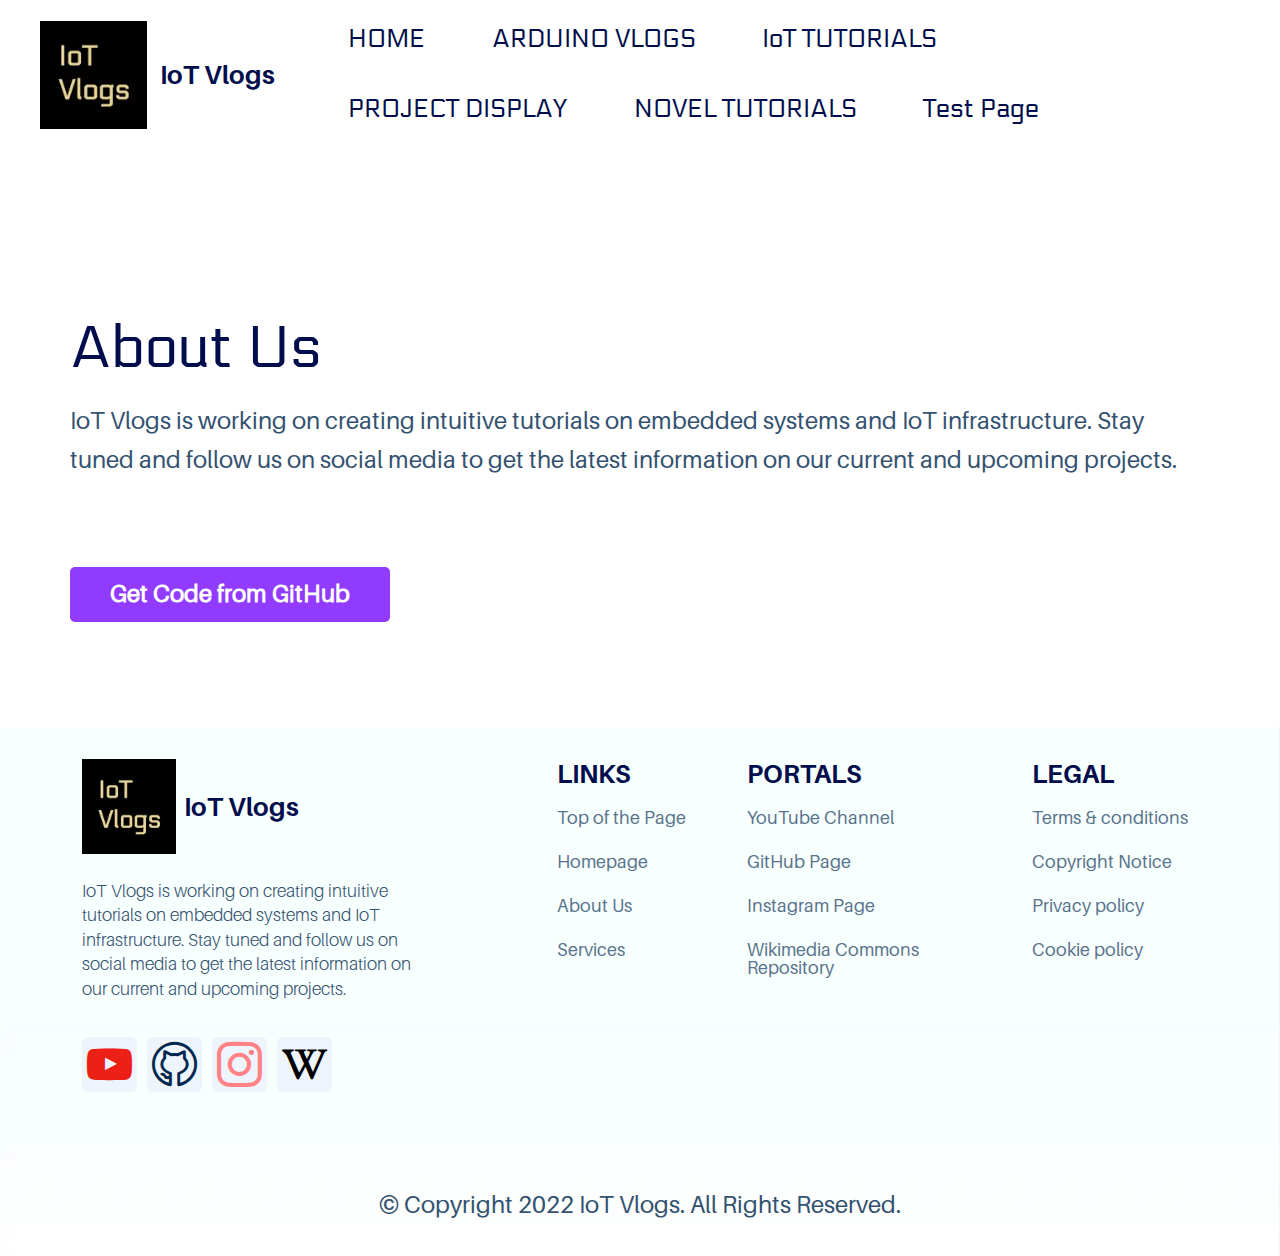
==== commit fb7a1e80: "create github pages" ====
--- a/about_us.html
+++ b/about_us.html
@@ -38,10 +38,10 @@
             <div class="navbar-brand">
                 <span class="navbar-logo">
                     <a href="index.html">
-                        <img src="assets/images/iv-logo-word-screen-shot-2023-02-05-at-3.37.42-pm-128x128-2.webp" alt="Mobirise" style="height: 7.6rem;">
+                        <img src="assets/images/iv-logo-word-screen-shot-2023-02-05-at-3.37.42-pm-128x128-2.webp" alt="Mobirise" style="height: 6.7rem;">
                     </a>
                 </span>
-                <span class="navbar-caption-wrap"><a class="navbar-caption text-black text-primary display-4" href="index.html">IoT Vlogs</a></span>
+                <span class="navbar-caption-wrap"><a class="navbar-caption text-black text-primary display-1" href="index.html">IoT Vlogs</a></span>
             </div>
             <button class="navbar-toggler" type="button" data-toggle="collapse" data-bs-toggle="collapse" data-target="#navbarSupportedContent" data-bs-target="#navbarSupportedContent" aria-controls="navbarNavAltMarkup" aria-expanded="false" aria-label="Toggle navigation">
                 <div class="hamburger">
